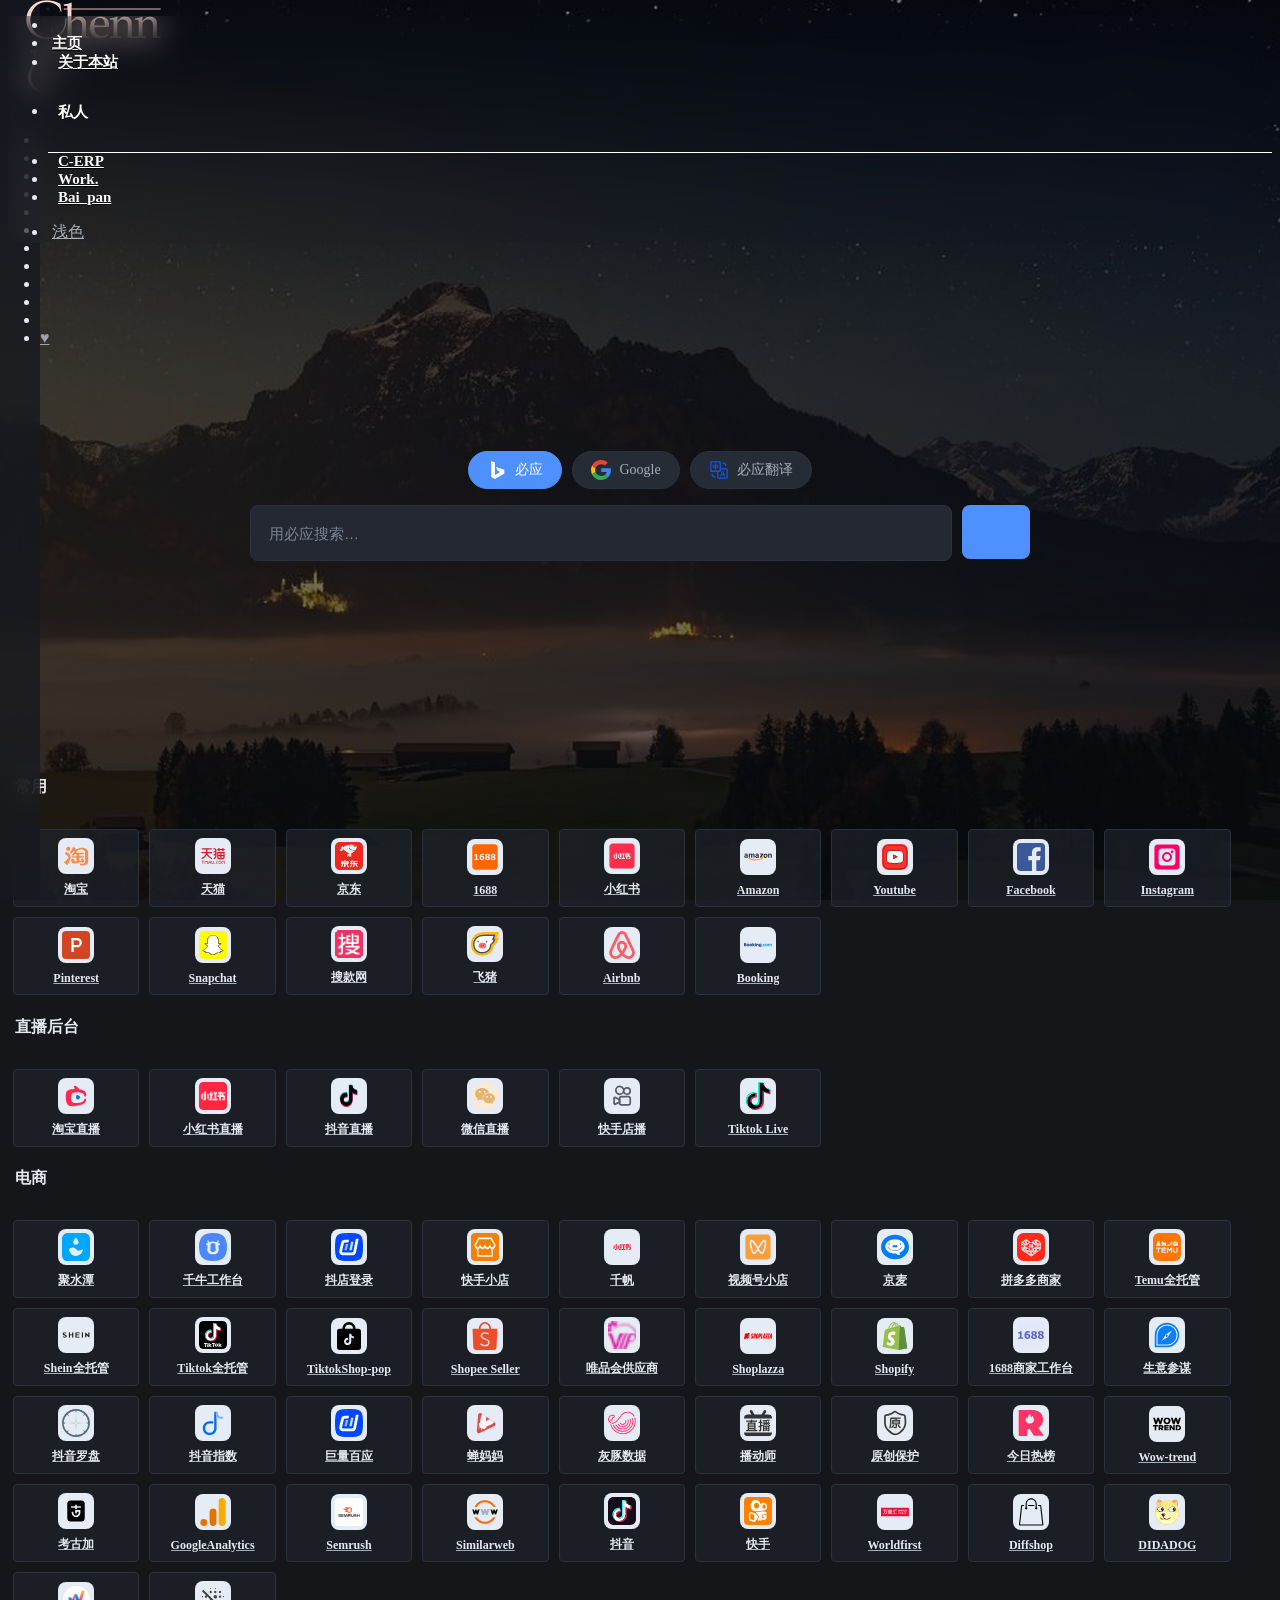
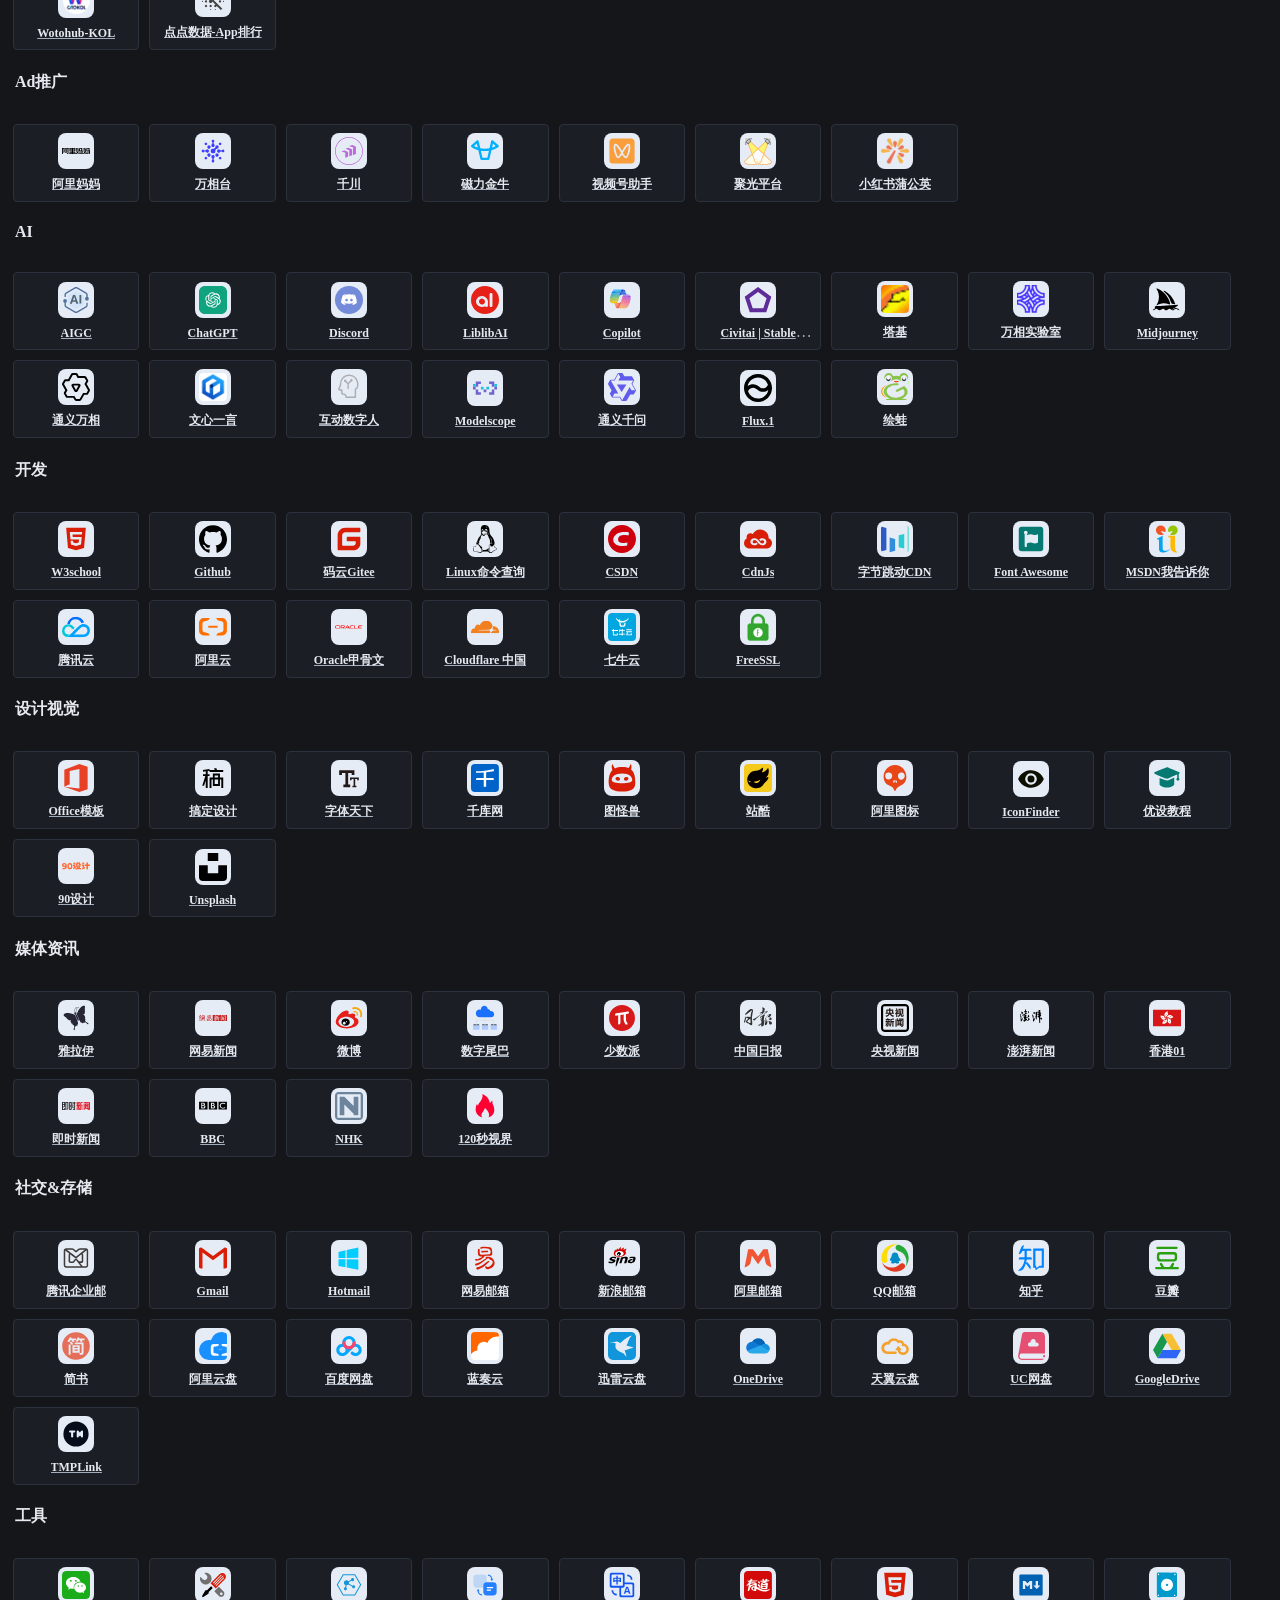
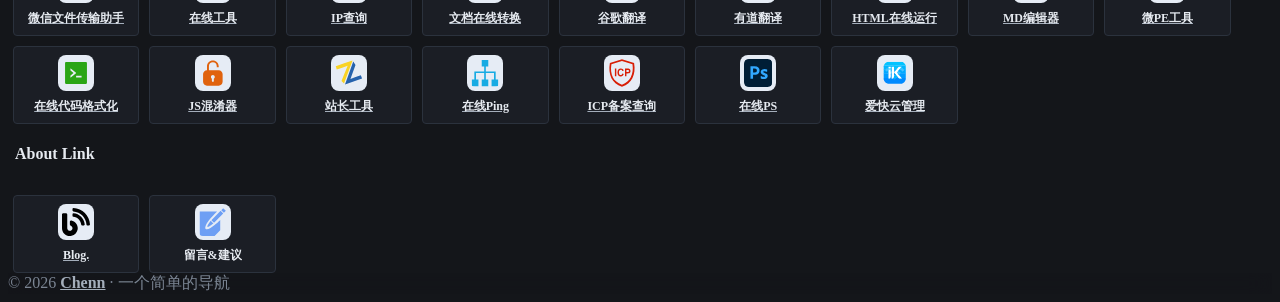
==== index.html @ 7de611f8 "定制为个人导航站：内容迁移 + 视觉改造 + 品牌与 SEO 基于 WebStackPage/WebStackPage.github.io（Xenon 模板）改造为自用静态导航站， 零构建，直接可上 " ====
<!DOCTYPE html>
<html lang="zh-CN">

<head>
    <meta charset="UTF-8">
    <!-- SEO：标题 / 关键词 / 描述逐字取自源站 chenn.com.cn 的 head（保持搜索收录连续性） -->
    <title>一个简单的导航 By CHENN.</title>
    <meta name="keywords" content="导航,电商导航,chenn,电商运营">
    <meta name="description" content="一个简单的导航页,主要自用,如果你也喜欢,也欢迎收藏.">
    <!-- 角标 + 侧栏 logo 均取自原站 chenn.com.cn 的 assets/img/logo.png（粉色字标 Chenn） -->
    <link rel="icon" href="./assets/images/favicon.ico" sizes="any">
    <link rel="icon" type="image/png" href="./assets/images/favicon.png" sizes="32x32">
    <link rel="apple-touch-icon" href="./assets/images/favicon-180.png">
    <script>
    // 统一进入中文导航页（不再做语言分支）
    document.location.href = "cn/index.html";
    </script>
    <meta http-equiv="refresh" content="0; url=cn/index.html">
</head>

<body>
    <p>正在进入 <a href="cn/index.html">导航页</a> …</p>
</body>

</html>
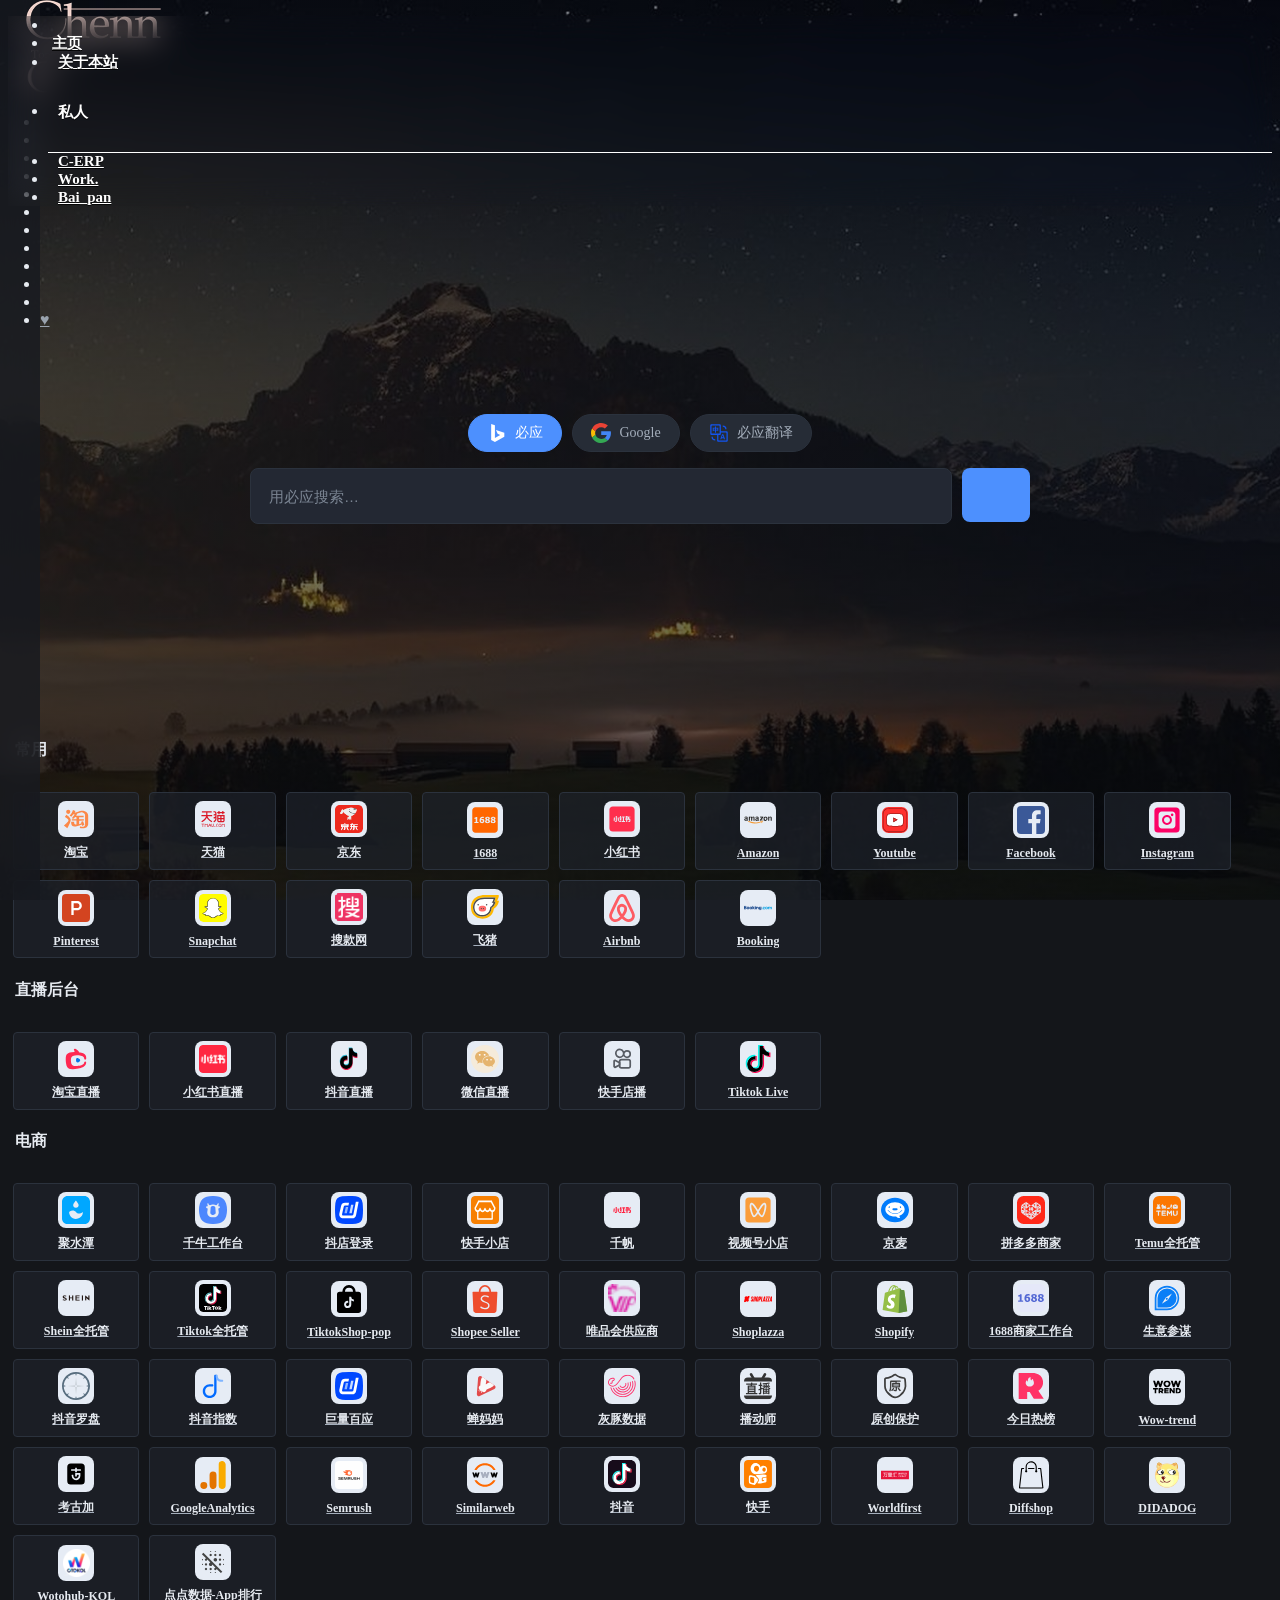
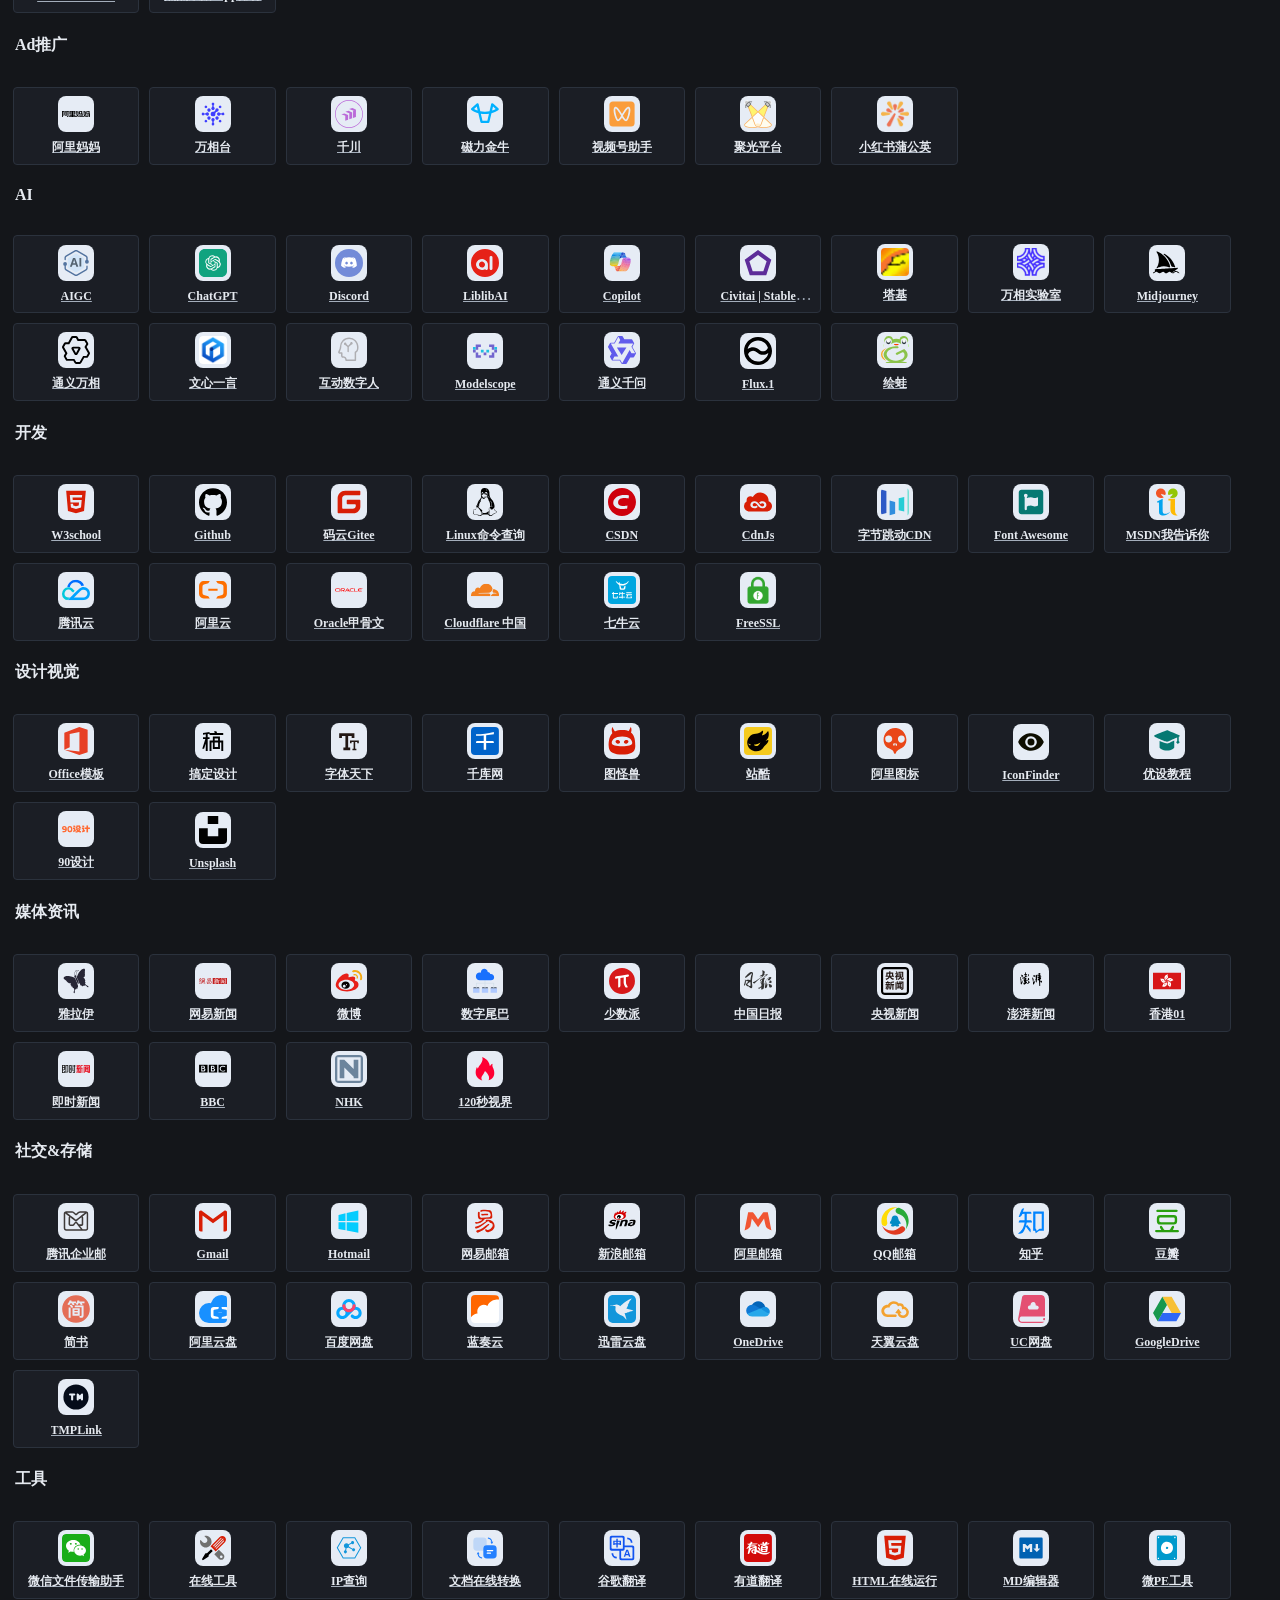
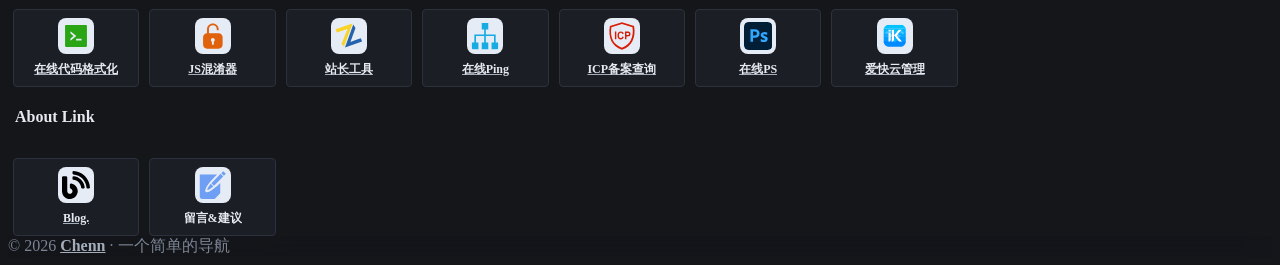
==== commit fae46c30: "站点迁到根目录 + 删除浅色模式（只留深色） 1) 页面从 cn/ 迁到站点根目录：根 index.html 现在是导航主页，    cn/index.html 降级为兼容跳转页；cn/about.h" ====
--- a/index.html
+++ b/index.html
@@ -1,25 +1,2683 @@
 <!DOCTYPE html>
-<html lang="zh-CN">
+<html lang="zh-CN" data-theme="dark">
 
 <head>
-    <meta charset="UTF-8">
+    <meta charset="utf-8">
+    <meta http-equiv="X-UA-Compatible" content="IE=edge">
+    <meta name="viewport" content="width=device-width, initial-scale=1.0" />
+    <meta name="author" content="tonny" />
     <!-- SEO：标题 / 关键词 / 描述逐字取自源站 chenn.com.cn 的 head（保持搜索收录连续性） -->
     <title>一个简单的导航 By CHENN.</title>
     <meta name="keywords" content="导航,电商导航,chenn,电商运营">
     <meta name="description" content="一个简单的导航页,主要自用,如果你也喜欢,也欢迎收藏.">
+    <!-- 移动端"添加到桌面"相关 meta，同样取自源站 -->
+    <meta name="apple-mobile-web-app-capable" content="yes">
+    <meta name="apple-touch-fullscreen" content="yes">
+    <meta name="apple-mobile-web-app-status-bar-style" content="black">
+    <meta name="full-screen" content="yes">
+    <meta name="browsermode" content="application">
+    <meta name="x5-fullscreen" content="true">
+    <meta name="x5-page-mode" content="app">
     <!-- 角标 + 侧栏 logo 均取自原站 chenn.com.cn 的 assets/img/logo.png（粉色字标 Chenn） -->
-    <link rel="icon" href="./assets/images/favicon.ico" sizes="any">
-    <link rel="icon" type="image/png" href="./assets/images/favicon.png" sizes="32x32">
-    <link rel="apple-touch-icon" href="./assets/images/favicon-180.png">
-    <script>
-    // 统一进入中文导航页（不再做语言分支）
-    document.location.href = "cn/index.html";
-    </script>
-    <meta http-equiv="refresh" content="0; url=cn/index.html">
+    <link rel="icon" href="assets/images/favicon.ico" sizes="any">
+    <link rel="icon" type="image/png" href="assets/images/favicon.png" sizes="32x32">
+    <link rel="apple-touch-icon" href="assets/images/favicon-180.png">
+    <!-- 本站只有深色一套配色，浅色模式已于 2026-09-22 删除。
+         主题不再由 JS 设置（原有那段落 localStorage 的初始化脚本已删除）；
+         <html> 上的 data-theme="dark" 只是标记，CSS 已不依赖它。 -->
+    <link rel="stylesheet" href="assets/css/fonts/linecons/css/linecons.css">
+    <link rel="stylesheet" href="assets/css/fonts/fontawesome/css/font-awesome.min.css">
+    <link rel="stylesheet" href="assets/css/bootstrap.css">
+    <link rel="stylesheet" href="assets/css/xenon-core.css">
+    <link rel="stylesheet" href="assets/css/xenon-components.css">
+    <link rel="stylesheet" href="assets/css/xenon-skins.css">
+    <link rel="stylesheet" href="assets/css/nav.css">
+    <link rel="stylesheet" href="assets/css/dark-mode.css">
+    <script src="assets/js/jquery-1.11.1.min.js"></script>
 </head>
 
-<body>
-    <p>正在进入 <a href="cn/index.html">导航页</a> …</p>
+<body class="page-body">
+    <div class="page-container">
+
+        <!-- ============ 左侧栏（默认折叠，点左上角按钮展开）============ -->
+        <div class="sidebar-menu collapsed toggle-others fixed">
+            <div class="sidebar-menu-inner">
+                <header class="logo-env">
+                    <div class="logo">
+                        <a href="index.html" class="logo-expanded">
+                            <img class="logo-img" src="assets/images/logo.png"
+                                 width="135" height="61" alt="Chenn · 一个简单的导航">
+                        </a>
+                        <a href="index.html" class="logo-collapsed">
+                            <img class="logo-mark-img" src="assets/images/logo-mark.png"
+                                 width="31" height="32" alt="Chenn">
+                        </a>
+                    </div>
+                    <div class="mobile-menu-toggle visible-xs">
+                        <a href="#" data-toggle="user-info-menu">
+                            <i class="linecons-cog"></i>
+                        </a>
+                        <a href="#" data-toggle="mobile-menu">
+                            <i class="fa-bars"></i>
+                        </a>
+                    </div>
+                </header>
+                <ul id="main-menu" class="main-menu">
+                    <li>
+                        <a href="#常用" class="smooth">
+                            <i class="linecons-star"></i>
+                            <span class="title">常用</span>
+                        </a>
+                    </li>
+                    <li>
+                        <a href="#直播后台" class="smooth">
+                            <i class="linecons-videocam"></i>
+                            <span class="title">直播后台</span>
+                        </a>
+                    </li>
+                    <li>
+                        <a href="#电商" class="smooth">
+                            <i class="linecons-shop"></i>
+                            <span class="title">电商</span>
+                        </a>
+                    </li>
+                    <li>
+                        <a href="#Ad推广" class="smooth">
+                            <i class="linecons-megaphone"></i>
+                            <span class="title">Ad推广</span>
+                        </a>
+                    </li>
+                    <li>
+                        <a href="#AI" class="smooth">
+                            <i class="linecons-lightbulb"></i>
+                            <span class="title">AI</span>
+                        </a>
+                    </li>
+                    <li>
+                        <a href="#开发" class="smooth">
+                            <i class="linecons-cog"></i>
+                            <span class="title">开发</span>
+                        </a>
+                    </li>
+                    <li>
+                        <a href="#设计视觉" class="smooth">
+                            <i class="linecons-pencil"></i>
+                            <span class="title">设计视觉</span>
+                        </a>
+                    </li>
+                    <li>
+                        <a href="#媒体资讯" class="smooth">
+                            <i class="linecons-tv"></i>
+                            <span class="title">媒体资讯</span>
+                        </a>
+                    </li>
+                    <li>
+                        <a href="#社交和存储" class="smooth">
+                            <i class="linecons-cloud"></i>
+                            <span class="title">社交&amp;存储</span>
+                        </a>
+                    </li>
+                    <li>
+                        <a href="#工具" class="smooth">
+                            <i class="linecons-params"></i>
+                            <span class="title">工具</span>
+                        </a>
+                    </li>
+                    <li>
+                        <a href="#AboutLink" class="smooth">
+                            <i class="linecons-paper-plane"></i>
+                            <span class="title">About Link</span>
+                        </a>
+                    </li>
+                    <li>
+                        <a href="about.html" title="关于本站">
+                            <i class="linecons-heart"></i>
+                            <span class="title">关于本站</span>
+                            <span class="label label-Primary pull-right hidden-collapsed">♥︎</span>
+                        </a>
+                    </li>
+                </ul>
+            </div>
+        </div>
+
+        <div class="main-content">
+            <nav class="navbar user-info-navbar" role="navigation">
+                <ul class="user-info-menu left-links list-inline list-unstyled">
+                    <li>
+                        <a href="#" data-toggle="sidebar" title="展开 / 收起侧栏">
+                            <i class="fa-bars"></i>
+                        </a>
+                    </li>
+                    <li class="nav-top-item">
+                        <a href="index.html">主页</a>
+                    </li>
+                    <li class="nav-top-item">
+                        <a href="about.html">关于本站</a>
+                    </li>
+                    <li class="nav-top-item">
+                        <span class="nav-plain">私人</span>
+                    </li>
+                    <li class="nav-top-item">
+                        <a href="https://erp.chenn.work/" target="_blank" rel="noopener">C-ERP</a>
+                    </li>
+                    <li class="nav-top-item">
+                        <a href="https://chenn.work" target="_blank" rel="noopener">Work.</a>
+                    </li>
+                    <li class="nav-top-item">
+                        <a href="https://pan.baidu.com/" target="_blank" rel="noopener">Bai_pan</a>
+                    </li>
+                </ul>
+                <!-- 右侧原本是深浅色切换按钮，2026-09-22 删除浅色模式时一并移除 -->
+            </nav>
+
+            <!-- ============ 搜索框（必应 / 谷歌）============ -->
+            <div class="nav-search" id="navSearch">
+                <div class="search-engines" role="tablist">
+                    <button type="button" class="engine active" data-engine="bing" data-action="https://cn.bing.com/search?q=" data-param="q" data-placeholder="用必应搜索…">
+                        <svg class="engine-icon" viewBox="0 0 1024 1024" width="18" height="18" aria-hidden="true"><use xlink:href="#ni-bing" href="#ni-bing"></use></svg>
+                        <span>必应</span>
+                    </button>
+                    <button type="button" class="engine" data-engine="google" data-action="https://www.google.com/search?q=" data-param="q" data-placeholder="用 Google 搜索…">
+                        <svg class="engine-icon" viewBox="0 0 1025 1024" width="18" height="18" aria-hidden="true"><use xlink:href="#ni-google" href="#ni-google"></use></svg>
+                        <span>Google</span>
+                    </button>
+                    <button type="button" class="engine" data-engine="bingtrans" data-action="https://cn.bing.com/translator?text=" data-param="text" data-placeholder="输入要翻译的内容…">
+                        <svg class="engine-icon" viewBox="0 0 1024 1024" width="18" height="18" aria-hidden="true"><use xlink:href="#ni-i142" href="#ni-i142"></use></svg>
+                        <span>必应翻译</span>
+                    </button>
+                </div>
+                <form class="search-form" id="navSearchForm" action="https://cn.bing.com/search?q=" method="get" target="_blank" autocomplete="off">
+                    <input type="text" id="navSearchInput" name="q" placeholder="用必应搜索…">
+                    <button type="submit" aria-label="搜索"><i class="fa-search"></i></button>
+                </form>
+            </div>
+
+            <!-- ============ 常用（15）============ -->
+            <h4 class="text-gray"><i class="linecons-tag" style="margin-right: 7px;" id="常用"></i>常用</h4>
+            <div class="row">
+                <div class="col-sm-3">
+                    <div class="xe-widget xe-conversations box2 label-info" onclick="window.open('https://www.taobao.com/', '_blank')">
+                        <div class="xe-comment-entry">
+                            <a class="xe-user-img">
+                                <svg class="brand-svg" viewBox="0 0 1024 1024" width="40" height="40" aria-hidden="true"><use xlink:href="#ni-i2" href="#ni-i2"></use></svg>
+                            </a>
+                            <div class="xe-comment">
+                                <a href="#" class="xe-user-name overflowClip_1">
+                                    <strong>淘宝</strong>
+                                </a>
+                            </div>
+                        </div>
+                    </div>
+                </div>
+                <div class="col-sm-3">
+                    <div class="xe-widget xe-conversations box2 label-info" onclick="window.open('https://www.tmall.com/', '_blank')">
+                        <div class="xe-comment-entry">
+                            <a class="xe-user-img">
+                                <svg class="brand-svg" viewBox="0 0 1024 1024" width="40" height="40" aria-hidden="true"><use xlink:href="#ni-i3" href="#ni-i3"></use></svg>
+                            </a>
+                            <div class="xe-comment">
+                                <a href="#" class="xe-user-name overflowClip_1">
+                                    <strong>天猫</strong>
+                                </a>
+                            </div>
+                        </div>
+                    </div>
+                </div>
+                <div class="col-sm-3">
+                    <div class="xe-widget xe-conversations box2 label-info" onclick="window.open('https://www.jd.com/', '_blank')">
+                        <div class="xe-comment-entry">
+                            <a class="xe-user-img">
+                                <svg class="brand-svg" viewBox="0 0 1024 1024" width="40" height="40" aria-hidden="true"><use xlink:href="#ni-i4" href="#ni-i4"></use></svg>
+                            </a>
+                            <div class="xe-comment">
+                                <a href="#" class="xe-user-name overflowClip_1">
+                                    <strong>京东</strong>
+                                </a>
+                            </div>
+                        </div>
+                    </div>
+                </div>
+                <div class="col-sm-3">
+                    <div class="xe-widget xe-conversations box2 label-info" onclick="window.open('https://1688.com/', '_blank')">
+                        <div class="xe-comment-entry">
+                            <a class="xe-user-img">
+                                <svg class="brand-svg" viewBox="0 0 1024 1024" width="40" height="40" aria-hidden="true"><use xlink:href="#ni-1688" href="#ni-1688"></use></svg>
+                            </a>
+                            <div class="xe-comment">
+                                <a href="#" class="xe-user-name overflowClip_1">
+                                    <strong>1688</strong>
+                                </a>
+                            </div>
+                        </div>
+                    </div>
+                </div>
+                <div class="col-sm-3">
+                    <div class="xe-widget xe-conversations box2 label-info" onclick="window.open('https://www.xiaohongshu.com/', '_blank')">
+                        <div class="xe-comment-entry">
+                            <a class="xe-user-img">
+                                <svg class="brand-svg" viewBox="0 0 1024 1024" width="40" height="40" aria-hidden="true"><use xlink:href="#ni-i6" href="#ni-i6"></use></svg>
+                            </a>
+                            <div class="xe-comment">
+                                <a href="#" class="xe-user-name overflowClip_1">
+                                    <strong>小红书</strong>
+                                </a>
+                            </div>
+                        </div>
+                    </div>
+                </div>
+                <div class="col-sm-3">
+                    <div class="xe-widget xe-conversations box2 label-info" onclick="window.open('https://www.amazon.com/', '_blank')">
+                        <div class="xe-comment-entry">
+                            <a class="xe-user-img">
+                                <svg class="brand-svg" viewBox="0 0 3815 1024" width="40" height="40" aria-hidden="true"><use xlink:href="#ni-amazon" href="#ni-amazon"></use></svg>
+                            </a>
+                            <div class="xe-comment">
+                                <a href="#" class="xe-user-name overflowClip_1">
+                                    <strong>Amazon</strong>
+                                </a>
+                            </div>
+                        </div>
+                    </div>
+                </div>
+                <div class="col-sm-3">
+                    <div class="xe-widget xe-conversations box2 label-info" onclick="window.open('https://www.youtube.com/', '_blank')">
+                        <div class="xe-comment-entry">
+                            <a class="xe-user-img">
+                                <svg class="brand-svg" viewBox="0 0 1024 1024" width="40" height="40" aria-hidden="true"><use xlink:href="#ni-youtube" href="#ni-youtube"></use></svg>
+                            </a>
+                            <div class="xe-comment">
+                                <a href="#" class="xe-user-name overflowClip_1">
+                                    <strong>Youtube</strong>
+                                </a>
+                            </div>
+                        </div>
+                    </div>
+                </div>
+                <div class="col-sm-3">
+                    <div class="xe-widget xe-conversations box2 label-info" onclick="window.open('https://www.facebook.com/', '_blank')">
+                        <div class="xe-comment-entry">
+                            <a class="xe-user-img">
+                                <svg class="brand-svg" viewBox="0 0 1024 1024" width="40" height="40" aria-hidden="true"><use xlink:href="#ni-facebook" href="#ni-facebook"></use></svg>
+                            </a>
+                            <div class="xe-comment">
+                                <a href="#" class="xe-user-name overflowClip_1">
+                                    <strong>Facebook</strong>
+                                </a>
+                            </div>
+                        </div>
+                    </div>
+                </div>
+                <div class="col-sm-3">
+                    <div class="xe-widget xe-conversations box2 label-info" onclick="window.open('https://www.instagram.com/', '_blank')">
+                        <div class="xe-comment-entry">
+                            <a class="xe-user-img">
+                                <svg class="brand-svg" viewBox="0 0 1024 1024" width="40" height="40" aria-hidden="true"><use xlink:href="#ni-instagram" href="#ni-instagram"></use></svg>
+                            </a>
+                            <div class="xe-comment">
+                                <a href="#" class="xe-user-name overflowClip_1">
+                                    <strong>Instagram</strong>
+                                </a>
+                            </div>
+                        </div>
+                    </div>
+                </div>
+                <div class="col-sm-3">
+                    <div class="xe-widget xe-conversations box2 label-info" onclick="window.open('https://www.pinterest.com/', '_blank')">
+                        <div class="xe-comment-entry">
+                            <a class="xe-user-img">
+                                <svg class="brand-svg" viewBox="0 0 1024 1024" width="40" height="40" aria-hidden="true"><use xlink:href="#ni-pinterest" href="#ni-pinterest"></use></svg>
+                            </a>
+                            <div class="xe-comment">
+                                <a href="#" class="xe-user-name overflowClip_1">
+                                    <strong>Pinterest</strong>
+                                </a>
+                            </div>
+                        </div>
+                    </div>
+                </div>
+                <div class="col-sm-3">
+                    <div class="xe-widget xe-conversations box2 label-info" onclick="window.open('https://www.snapchat.com/discover?web_client_id=25127a4f-efeb-43a9-9d1f-5df8130e53c0', '_blank')">
+                        <div class="xe-comment-entry">
+                            <a class="xe-user-img">
+                                <svg class="brand-svg" viewBox="0 0 1024 1024" width="40" height="40" aria-hidden="true"><use xlink:href="#ni-snapchat" href="#ni-snapchat"></use></svg>
+                            </a>
+                            <div class="xe-comment">
+                                <a href="#" class="xe-user-name overflowClip_1">
+                                    <strong>Snapchat</strong>
+                                </a>
+                            </div>
+                        </div>
+                    </div>
+                </div>
+                <div class="col-sm-3">
+                    <div class="xe-widget xe-conversations box2 label-info" onclick="window.open('https://www.vvic.com/gz', '_blank')">
+                        <div class="xe-comment-entry">
+                            <a class="xe-user-img">
+                                <img src="assets/images/logos/orig-img0.ico" class="brand-img" width="40" height="40" alt="搜款网">
+                            </a>
+                            <div class="xe-comment">
+                                <a href="#" class="xe-user-name overflowClip_1">
+                                    <strong>搜款网</strong>
+                                </a>
+                            </div>
+                        </div>
+                    </div>
+                </div>
+                <div class="col-sm-3">
+                    <div class="xe-widget xe-conversations box2 label-info" onclick="window.open('https://www.fliggy.com/', '_blank')">
+                        <div class="xe-comment-entry">
+                            <a class="xe-user-img">
+                                <svg class="brand-svg" viewBox="0 0 1204 1024" width="40" height="40" aria-hidden="true"><use xlink:href="#ni-i13" href="#ni-i13"></use></svg>
+                            </a>
+                            <div class="xe-comment">
+                                <a href="#" class="xe-user-name overflowClip_1">
+                                    <strong>飞猪</strong>
+                                </a>
+                            </div>
+                        </div>
+                    </div>
+                </div>
+                <div class="col-sm-3">
+                    <div class="xe-widget xe-conversations box2 label-info" onclick="window.open('https://www.airbnb.cn/', '_blank')">
+                        <div class="xe-comment-entry">
+                            <a class="xe-user-img">
+                                <svg class="brand-svg" viewBox="0 0 1024 1024" width="40" height="40" aria-hidden="true"><use xlink:href="#ni-airbnb" href="#ni-airbnb"></use></svg>
+                            </a>
+                            <div class="xe-comment">
+                                <a href="#" class="xe-user-name overflowClip_1">
+                                    <strong>Airbnb</strong>
+                                </a>
+                            </div>
+                        </div>
+                    </div>
+                </div>
+                <div class="col-sm-3">
+                    <div class="xe-widget xe-conversations box2 label-info" onclick="window.open('https://www.booking.com/', '_blank')">
+                        <div class="xe-comment-entry">
+                            <a class="xe-user-img">
+                                <svg class="brand-svg" viewBox="0 0 6143 1024" width="40" height="40" aria-hidden="true"><use xlink:href="#ni-booking" href="#ni-booking"></use></svg>
+                            </a>
+                            <div class="xe-comment">
+                                <a href="#" class="xe-user-name overflowClip_1">
+                                    <strong>Booking</strong>
+                                </a>
+                            </div>
+                        </div>
+                    </div>
+                </div>
+            </div>
+
+            <!-- ============ 直播后台（6）============ -->
+            <h4 class="text-gray"><i class="linecons-tag" style="margin-right: 7px;" id="直播后台"></i>直播后台</h4>
+            <div class="row">
+                <div class="col-sm-3">
+                    <div class="xe-widget xe-conversations box2 label-info" onclick="window.open('https://taolive.taobao.com/', '_blank')">
+                        <div class="xe-comment-entry">
+                            <a class="xe-user-img">
+                                <svg class="brand-svg" viewBox="0 0 1024 1024" width="40" height="40" aria-hidden="true"><use xlink:href="#ni-i17" href="#ni-i17"></use></svg>
+                            </a>
+                            <div class="xe-comment">
+                                <a href="#" class="xe-user-name overflowClip_1">
+                                    <strong>淘宝直播</strong>
+                                </a>
+                            </div>
+                        </div>
+                    </div>
+                </div>
+                <div class="col-sm-3">
+                    <div class="xe-widget xe-conversations box2 label-info" onclick="window.open('https://redlive.xiaohongshu.com/live_login', '_blank')">
+                        <div class="xe-comment-entry">
+                            <a class="xe-user-img">
+                                <img src="assets/images/logos/orig-img1.ico" class="brand-img" width="40" height="40" alt="小红书直播">
+                            </a>
+                            <div class="xe-comment">
+                                <a href="#" class="xe-user-name overflowClip_1">
+                                    <strong>小红书直播</strong>
+                                </a>
+                            </div>
+                        </div>
+                    </div>
+                </div>
+                <div class="col-sm-3">
+                    <div class="xe-widget xe-conversations box2 label-info" onclick="window.open('https://buyin.jinritemai.com/mpa/account/login?log_out=1&type=24', '_blank')">
+                        <div class="xe-comment-entry">
+                            <a class="xe-user-img">
+                                <svg class="brand-svg" viewBox="0 0 1024 1024" width="40" height="40" aria-hidden="true"><use xlink:href="#ni-i18" href="#ni-i18"></use></svg>
+                            </a>
+                            <div class="xe-comment">
+                                <a href="#" class="xe-user-name overflowClip_1">
+                                    <strong>抖音直播</strong>
+                                </a>
+                            </div>
+                        </div>
+                    </div>
+                </div>
+                <div class="col-sm-3">
+                    <div class="xe-widget xe-conversations box2 label-info" onclick="window.open('https://channels.weixin.qq.com/login.html', '_blank')">
+                        <div class="xe-comment-entry">
+                            <a class="xe-user-img">
+                                <svg class="brand-svg" viewBox="0 0 1024 1024" width="40" height="40" aria-hidden="true"><use xlink:href="#ni-i19" href="#ni-i19"></use></svg>
+                            </a>
+                            <div class="xe-comment">
+                                <a href="#" class="xe-user-name overflowClip_1">
+                                    <strong>微信直播</strong>
+                                </a>
+                            </div>
+                        </div>
+                    </div>
+                </div>
+                <div class="col-sm-3">
+                    <div class="xe-widget xe-conversations box2 label-info" onclick="window.open('https://zs.kwaixiaodian.com/page/helper', '_blank')">
+                        <div class="xe-comment-entry">
+                            <a class="xe-user-img">
+                                <svg class="brand-svg" viewBox="0 0 1024 1024" width="40" height="40" aria-hidden="true"><use xlink:href="#ni-i20" href="#ni-i20"></use></svg>
+                            </a>
+                            <div class="xe-comment">
+                                <a href="#" class="xe-user-name overflowClip_1">
+                                    <strong>快手店播</strong>
+                                </a>
+                            </div>
+                        </div>
+                    </div>
+                </div>
+                <div class="col-sm-3">
+                    <div class="xe-widget xe-conversations box2 label-info" onclick="window.open('https://livecenter.tiktok.com/', '_blank')">
+                        <div class="xe-comment-entry">
+                            <a class="xe-user-img">
+                                <svg class="brand-svg" viewBox="0 0 1024 1024" width="40" height="40" aria-hidden="true"><use xlink:href="#ni-tiktok-live" href="#ni-tiktok-live"></use></svg>
+                            </a>
+                            <div class="xe-comment">
+                                <a href="#" class="xe-user-name overflowClip_1">
+                                    <strong>Tiktok Live</strong>
+                                </a>
+                            </div>
+                        </div>
+                    </div>
+                </div>
+            </div>
+
+            <!-- ============ 电商（38）============ -->
+            <h4 class="text-gray"><i class="linecons-tag" style="margin-right: 7px;" id="电商"></i>电商</h4>
+            <div class="row">
+                <div class="col-sm-3">
+                    <div class="xe-widget xe-conversations box2 label-info" onclick="window.open('https://www.erp321.com/epaas', '_blank')">
+                        <div class="xe-comment-entry">
+                            <a class="xe-user-img">
+                                <svg class="brand-svg" viewBox="0 0 1024 1024" width="40" height="40" aria-hidden="true"><use xlink:href="#ni-i23" href="#ni-i23"></use></svg>
+                            </a>
+                            <div class="xe-comment">
+                                <a href="#" class="xe-user-name overflowClip_1">
+                                    <strong>聚水潭</strong>
+                                </a>
+                            </div>
+                        </div>
+                    </div>
+                </div>
+                <div class="col-sm-3">
+                    <div class="xe-widget xe-conversations box2 label-info" onclick="window.open('https://loginmyseller.taobao.com/?from=taobaoindex&f=top&style=&sub=true&redirect_url=https%3A%2F%2Fmyseller.taobao.com%2Fhome.htm%2FQnworkbenchHome%2F%3Fspm%3Da21bo.jianhua.1997525073.1.5af92a89iMw6JB/', '_blank')">
+                        <div class="xe-comment-entry">
+                            <a class="xe-user-img">
+                                <svg class="brand-svg" viewBox="0 0 1024 1024" width="40" height="40" aria-hidden="true"><use xlink:href="#ni-i24" href="#ni-i24"></use></svg>
+                            </a>
+                            <div class="xe-comment">
+                                <a href="#" class="xe-user-name overflowClip_1">
+                                    <strong>千牛工作台</strong>
+                                </a>
+                            </div>
+                        </div>
+                    </div>
+                </div>
+                <div class="col-sm-3">
+                    <div class="xe-widget xe-conversations box2 label-info" onclick="window.open('https://fxg.jinritemai.com/login/common', '_blank')">
+                        <div class="xe-comment-entry">
+                            <a class="xe-user-img">
+                                <svg class="brand-svg" viewBox="0 0 1024 1024" width="40" height="40" aria-hidden="true"><use xlink:href="#ni-i25" href="#ni-i25"></use></svg>
+                            </a>
+                            <div class="xe-comment">
+                                <a href="#" class="xe-user-name overflowClip_1">
+                                    <strong>抖店登录</strong>
+                                </a>
+                            </div>
+                        </div>
+                    </div>
+                </div>
+                <div class="col-sm-3">
+                    <div class="xe-widget xe-conversations box2 label-info" onclick="window.open('https://s.kwaixiaodian.com/zone/home/', '_blank')">
+                        <div class="xe-comment-entry">
+                            <a class="xe-user-img">
+                                <svg class="brand-svg" viewBox="0 0 1024 1024" width="40" height="40" aria-hidden="true"><use xlink:href="#ni-i26" href="#ni-i26"></use></svg>
+                            </a>
+                            <div class="xe-comment">
+                                <a href="#" class="xe-user-name overflowClip_1">
+                                    <strong>快手小店</strong>
+                                </a>
+                            </div>
+                        </div>
+                    </div>
+                </div>
+                <div class="col-sm-3">
+                    <div class="xe-widget xe-conversations box2 label-info" onclick="window.open('https://ark.xiaohongshu.com/app-system/home', '_blank')">
+                        <div class="xe-comment-entry">
+                            <a class="xe-user-img">
+                                <svg class="brand-svg" viewBox="0 0 2340 1024" width="40" height="40" aria-hidden="true"><use xlink:href="#ni-i27" href="#ni-i27"></use></svg>
+                            </a>
+                            <div class="xe-comment">
+                                <a href="#" class="xe-user-name overflowClip_1">
+                                    <strong>千帆</strong>
+                                </a>
+                            </div>
+                        </div>
+                    </div>
+                </div>
+                <div class="col-sm-3">
+                    <div class="xe-widget xe-conversations box2 label-info" onclick="window.open('https://channels.weixin.qq.com/shop/', '_blank')">
+                        <div class="xe-comment-entry">
+                            <a class="xe-user-img">
+                                <svg class="brand-svg" viewBox="0 0 1024 1024" width="40" height="40" aria-hidden="true"><use xlink:href="#ni-i28" href="#ni-i28"></use></svg>
+                            </a>
+                            <div class="xe-comment">
+                                <a href="#" class="xe-user-name overflowClip_1">
+                                    <strong>视频号小店</strong>
+                                </a>
+                            </div>
+                        </div>
+                    </div>
+                </div>
+                <div class="col-sm-3">
+                    <div class="xe-widget xe-conversations box2 label-info" onclick="window.open('https://passport.shop.jd.com/login/index.action?ReturnUrl=https%3A%2F%2Fshop.jd.com%2F', '_blank')">
+                        <div class="xe-comment-entry">
+                            <a class="xe-user-img">
+                                <svg class="brand-svg" viewBox="0 0 1024 1024" width="40" height="40" aria-hidden="true"><use xlink:href="#ni-i29" href="#ni-i29"></use></svg>
+                            </a>
+                            <div class="xe-comment">
+                                <a href="#" class="xe-user-name overflowClip_1">
+                                    <strong>京麦</strong>
+                                </a>
+                            </div>
+                        </div>
+                    </div>
+                </div>
+                <div class="col-sm-3">
+                    <div class="xe-widget xe-conversations box2 label-info" onclick="window.open('https://mms.pinduoduo.com/login/?redirectUrl=https%3A%2F%2Fmms.pinduoduo.com%2F', '_blank')">
+                        <div class="xe-comment-entry">
+                            <a class="xe-user-img">
+                                <svg class="brand-svg" viewBox="0 0 1024 1024" width="40" height="40" aria-hidden="true"><use xlink:href="#ni-i30" href="#ni-i30"></use></svg>
+                            </a>
+                            <div class="xe-comment">
+                                <a href="#" class="xe-user-name overflowClip_1">
+                                    <strong>拼多多商家</strong>
+                                </a>
+                            </div>
+                        </div>
+                    </div>
+                </div>
+                <div class="col-sm-3">
+                    <div class="xe-widget xe-conversations box2 label-info" onclick="window.open('https://agentseller.temu.com/', '_blank')">
+                        <div class="xe-comment-entry">
+                            <a class="xe-user-img">
+                                <svg class="brand-svg" viewBox="0 0 1024 1024" width="40" height="40" aria-hidden="true"><use xlink:href="#ni-temu" href="#ni-temu"></use></svg>
+                            </a>
+                            <div class="xe-comment">
+                                <a href="#" class="xe-user-name overflowClip_1">
+                                    <strong>Temu全托管</strong>
+                                </a>
+                            </div>
+                        </div>
+                    </div>
+                </div>
+                <div class="col-sm-3">
+                    <div class="xe-widget xe-conversations box2 label-info" onclick="window.open('https://sso.geiwohuo.com/', '_blank')">
+                        <div class="xe-comment-entry">
+                            <a class="xe-user-img">
+                                <svg class="brand-svg" viewBox="0 0 5120 1024" width="40" height="40" aria-hidden="true"><use xlink:href="#ni-shein" href="#ni-shein"></use></svg>
+                            </a>
+                            <div class="xe-comment">
+                                <a href="#" class="xe-user-name overflowClip_1">
+                                    <strong>Shein全托管</strong>
+                                </a>
+                            </div>
+                        </div>
+                    </div>
+                </div>
+                <div class="col-sm-3">
+                    <div class="xe-widget xe-conversations box2 label-info" onclick="window.open('https://mmo.fanczs.com/scs/home', '_blank')">
+                        <div class="xe-comment-entry">
+                            <a class="xe-user-img">
+                                <svg class="brand-svg" viewBox="0 0 1024 1024" width="40" height="40" aria-hidden="true"><use xlink:href="#ni-tiktok" href="#ni-tiktok"></use></svg>
+                            </a>
+                            <div class="xe-comment">
+                                <a href="#" class="xe-user-name overflowClip_1">
+                                    <strong>Tiktok全托管</strong>
+                                </a>
+                            </div>
+                        </div>
+                    </div>
+                </div>
+                <div class="col-sm-3">
+                    <div class="xe-widget xe-conversations box2 label-info" onclick="window.open('https://seller.tiktokglobalshop.com/settle', '_blank')">
+                        <div class="xe-comment-entry">
+                            <a class="xe-user-img">
+                                <svg class="brand-svg" viewBox="0 0 1024 1024" width="40" height="40" aria-hidden="true"><use xlink:href="#ni-tiktokshop-pop" href="#ni-tiktokshop-pop"></use></svg>
+                            </a>
+                            <div class="xe-comment">
+                                <a href="#" class="xe-user-name overflowClip_1">
+                                    <strong>TiktokShop-pop</strong>
+                                </a>
+                            </div>
+                        </div>
+                    </div>
+                </div>
+                <div class="col-sm-3">
+                    <div class="xe-widget xe-conversations box2 label-info" onclick="window.open('https://seller.shopee.cn/', '_blank')">
+                        <div class="xe-comment-entry">
+                            <a class="xe-user-img">
+                                <svg class="brand-svg" viewBox="0 0 1024 1024" width="40" height="40" aria-hidden="true"><use xlink:href="#ni-shopee-seller" href="#ni-shopee-seller"></use></svg>
+                            </a>
+                            <div class="xe-comment">
+                                <a href="#" class="xe-user-name overflowClip_1">
+                                    <strong>Shopee Seller</strong>
+                                </a>
+                            </div>
+                        </div>
+                    </div>
+                </div>
+                <div class="col-sm-3">
+                    <div class="xe-widget xe-conversations box2 label-info" onclick="window.open('https://vis.vip.com/', '_blank')">
+                        <div class="xe-comment-entry">
+                            <a class="xe-user-img">
+                                <img src="assets/images/logos/orig-img2.ico" class="brand-img" width="40" height="40" alt="唯品会供应商">
+                            </a>
+                            <div class="xe-comment">
+                                <a href="#" class="xe-user-name overflowClip_1">
+                                    <strong>唯品会供应商</strong>
+                                </a>
+                            </div>
+                        </div>
+                    </div>
+                </div>
+                <div class="col-sm-3">
+                    <div class="xe-widget xe-conversations box2 label-info" onclick="window.open('https://sso.shoplazza.com/', '_blank')">
+                        <div class="xe-comment-entry">
+                            <a class="xe-user-img">
+                                <svg class="brand-svg" viewBox="0 0 4282 1024" width="40" height="40" aria-hidden="true"><use xlink:href="#ni-shoplazza" href="#ni-shoplazza"></use></svg>
+                            </a>
+                            <div class="xe-comment">
+                                <a href="#" class="xe-user-name overflowClip_1">
+                                    <strong>Shoplazza</strong>
+                                </a>
+                            </div>
+                        </div>
+                    </div>
+                </div>
+                <div class="col-sm-3">
+                    <div class="xe-widget xe-conversations box2 label-info" onclick="window.open('https://www.shopify.com/', '_blank')">
+                        <div class="xe-comment-entry">
+                            <a class="xe-user-img">
+                                <svg class="brand-svg" viewBox="0 0 1024 1024" width="40" height="40" aria-hidden="true"><use xlink:href="#ni-shopify" href="#ni-shopify"></use></svg>
+                            </a>
+                            <div class="xe-comment">
+                                <a href="#" class="xe-user-name overflowClip_1">
+                                    <strong>Shopify</strong>
+                                </a>
+                            </div>
+                        </div>
+                    </div>
+                </div>
+                <div class="col-sm-3">
+                    <div class="xe-widget xe-conversations box2 label-info" onclick="window.open('https://work.1688.com/', '_blank')">
+                        <div class="xe-comment-entry">
+                            <a class="xe-user-img">
+                                <svg class="brand-svg" viewBox="0 0 1024 1024" width="40" height="40" aria-hidden="true"><use xlink:href="#ni-1688x" href="#ni-1688x"></use></svg>
+                            </a>
+                            <div class="xe-comment">
+                                <a href="#" class="xe-user-name overflowClip_1">
+                                    <strong>1688商家工作台</strong>
+                                </a>
+                            </div>
+                        </div>
+                    </div>
+                </div>
+                <div class="col-sm-3">
+                    <div class="xe-widget xe-conversations box2 label-info" onclick="window.open('https://sycm.taobao.com/', '_blank')">
+                        <div class="xe-comment-entry">
+                            <a class="xe-user-img">
+                                <svg class="brand-svg" viewBox="0 0 1024 1024" width="40" height="40" aria-hidden="true"><use xlink:href="#ni-i39" href="#ni-i39"></use></svg>
+                            </a>
+                            <div class="xe-comment">
+                                <a href="#" class="xe-user-name overflowClip_1">
+                                    <strong>生意参谋</strong>
+                                </a>
+                            </div>
+                        </div>
+                    </div>
+                </div>
+                <div class="col-sm-3">
+                    <div class="xe-widget xe-conversations box2 label-info" onclick="window.open('https://compass.jinritemai.com/', '_blank')">
+                        <div class="xe-comment-entry">
+                            <a class="xe-user-img">
+                                <svg class="brand-svg" viewBox="0 0 1024 1024" width="40" height="40" aria-hidden="true"><use xlink:href="#ni-i40" href="#ni-i40"></use></svg>
+                            </a>
+                            <div class="xe-comment">
+                                <a href="#" class="xe-user-name overflowClip_1">
+                                    <strong>抖音罗盘</strong>
+                                </a>
+                            </div>
+                        </div>
+                    </div>
+                </div>
+                <div class="col-sm-3">
+                    <div class="xe-widget xe-conversations box2 label-info" onclick="window.open('https://trendinsight.oceanengine.com/arithmetic-index/analysis?keyword=%E8%BF%9E%E8%A1%A3%E8%A3%99,%E8%BF%9E%E8%A1%A3%E8%A3%99%E5%A4%8F&tab=crowd&appName=aweme', '_blank')">
+                        <div class="xe-comment-entry">
+                            <a class="xe-user-img">
+                                <svg class="brand-svg" viewBox="0 0 1024 1024" width="40" height="40" aria-hidden="true"><use xlink:href="#ni-i41" href="#ni-i41"></use></svg>
+                            </a>
+                            <div class="xe-comment">
+                                <a href="#" class="xe-user-name overflowClip_1">
+                                    <strong>抖音指数</strong>
+                                </a>
+                            </div>
+                        </div>
+                    </div>
+                </div>
+                <div class="col-sm-3">
+                    <div class="xe-widget xe-conversations box2 label-info" onclick="window.open('https://buyin.jinritemai.com/', '_blank')">
+                        <div class="xe-comment-entry">
+                            <a class="xe-user-img">
+                                <svg class="brand-svg" viewBox="0 0 1024 1024" width="40" height="40" aria-hidden="true"><use xlink:href="#ni-i25" href="#ni-i25"></use></svg>
+                            </a>
+                            <div class="xe-comment">
+                                <a href="#" class="xe-user-name overflowClip_1">
+                                    <strong>巨量百应</strong>
+                                </a>
+                            </div>
+                        </div>
+                    </div>
+                </div>
+                <div class="col-sm-3">
+                    <div class="xe-widget xe-conversations box2 label-info" onclick="window.open('https://www.chanmama.com/', '_blank')">
+                        <div class="xe-comment-entry">
+                            <a class="xe-user-img">
+                                <svg class="brand-svg" viewBox="0 0 1024 1024" width="40" height="40" aria-hidden="true"><use xlink:href="#ni-i42" href="#ni-i42"></use></svg>
+                            </a>
+                            <div class="xe-comment">
+                                <a href="#" class="xe-user-name overflowClip_1">
+                                    <strong>蝉妈妈</strong>
+                                </a>
+                            </div>
+                        </div>
+                    </div>
+                </div>
+                <div class="col-sm-3">
+                    <div class="xe-widget xe-conversations box2 label-info" onclick="window.open('https://dy.huitun.com/app/index.html#/app/deck/flux_realtime', '_blank')">
+                        <div class="xe-comment-entry">
+                            <a class="xe-user-img">
+                                <svg class="brand-svg" viewBox="0 0 1279 1024" width="40" height="40" aria-hidden="true"><use xlink:href="#ni-i43" href="#ni-i43"></use></svg>
+                            </a>
+                            <div class="xe-comment">
+                                <a href="#" class="xe-user-name overflowClip_1">
+                                    <strong>灰豚数据</strong>
+                                </a>
+                            </div>
+                        </div>
+                    </div>
+                </div>
+                <div class="col-sm-3">
+                    <div class="xe-widget xe-conversations box2 label-info" onclick="window.open('https://www.bodongshi.com/', '_blank')">
+                        <div class="xe-comment-entry">
+                            <a class="xe-user-img">
+                                <svg class="brand-svg" viewBox="0 0 1072 1024" width="40" height="40" aria-hidden="true"><use xlink:href="#ni-i44" href="#ni-i44"></use></svg>
+                            </a>
+                            <div class="xe-comment">
+                                <a href="#" class="xe-user-name overflowClip_1">
+                                    <strong>播动师</strong>
+                                </a>
+                            </div>
+                        </div>
+                    </div>
+                </div>
+                <div class="col-sm-3">
+                    <div class="xe-widget xe-conversations box2 label-info" onclick="window.open('https://yc.alibaba.com/', '_blank')">
+                        <div class="xe-comment-entry">
+                            <a class="xe-user-img">
+                                <svg class="brand-svg" viewBox="0 0 1024 1024" width="40" height="40" aria-hidden="true"><use xlink:href="#ni-i45" href="#ni-i45"></use></svg>
+                            </a>
+                            <div class="xe-comment">
+                                <a href="#" class="xe-user-name overflowClip_1">
+                                    <strong>原创保护</strong>
+                                </a>
+                            </div>
+                        </div>
+                    </div>
+                </div>
+                <div class="col-sm-3">
+                    <div class="xe-widget xe-conversations box2 label-info" onclick="window.open('https://tophub.today/', '_blank')">
+                        <div class="xe-comment-entry">
+                            <a class="xe-user-img">
+                                <svg class="brand-svg" viewBox="0 0 1024 1024" width="40" height="40" aria-hidden="true"><use xlink:href="#ni-i46" href="#ni-i46"></use></svg>
+                            </a>
+                            <div class="xe-comment">
+                                <a href="#" class="xe-user-name overflowClip_1">
+                                    <strong>今日热榜</strong>
+                                </a>
+                            </div>
+                        </div>
+                    </div>
+                </div>
+                <div class="col-sm-3">
+                    <div class="xe-widget xe-conversations box2 label-info" onclick="window.open('http://www.wow-trend.com/', '_blank')">
+                        <div class="xe-comment-entry">
+                            <a class="xe-user-img">
+                                <svg class="brand-svg" viewBox="0 0 2167 1024" width="40" height="40" aria-hidden="true"><use xlink:href="#ni-wow-trend" href="#ni-wow-trend"></use></svg>
+                            </a>
+                            <div class="xe-comment">
+                                <a href="#" class="xe-user-name overflowClip_1">
+                                    <strong>Wow-trend</strong>
+                                </a>
+                            </div>
+                        </div>
+                    </div>
+                </div>
+                <div class="col-sm-3">
+                    <div class="xe-widget xe-conversations box2 label-info" onclick="window.open('https://www.kaogujia.com/loginPage', '_blank')">
+                        <div class="xe-comment-entry">
+                            <a class="xe-user-img">
+                                <svg class="brand-svg" viewBox="0 0 1024 1024" width="40" height="40" aria-hidden="true"><use xlink:href="#ni-i48" href="#ni-i48"></use></svg>
+                            </a>
+                            <div class="xe-comment">
+                                <a href="#" class="xe-user-name overflowClip_1">
+                                    <strong>考古加</strong>
+                                </a>
+                            </div>
+                        </div>
+                    </div>
+                </div>
+                <div class="col-sm-3">
+                    <div class="xe-widget xe-conversations box2 label-info" onclick="window.open('https://analytics.google.com/analytics/web/?authuser=0', '_blank')">
+                        <div class="xe-comment-entry">
+                            <a class="xe-user-img">
+                                <svg class="brand-svg" viewBox="0 0 1024 1024" width="40" height="40" aria-hidden="true"><use xlink:href="#ni-googleanalytics" href="#ni-googleanalytics"></use></svg>
+                            </a>
+                            <div class="xe-comment">
+                                <a href="#" class="xe-user-name overflowClip_1">
+                                    <strong>GoogleAnalytics</strong>
+                                </a>
+                            </div>
+                        </div>
+                    </div>
+                </div>
+                <div class="col-sm-3">
+                    <div class="xe-widget xe-conversations box2 label-info" onclick="window.open('https://zh.semrush.com/', '_blank')">
+                        <div class="xe-comment-entry">
+                            <a class="xe-user-img">
+                                <svg class="brand-svg" viewBox="0 0 1024 1024" width="40" height="40" aria-hidden="true"><use xlink:href="#ni-semrush" href="#ni-semrush"></use></svg>
+                            </a>
+                            <div class="xe-comment">
+                                <a href="#" class="xe-user-name overflowClip_1">
+                                    <strong>Semrush</strong>
+                                </a>
+                            </div>
+                        </div>
+                    </div>
+                </div>
+                <div class="col-sm-3">
+                    <div class="xe-widget xe-conversations box2 label-info" onclick="window.open('https://www.similarweb.com/', '_blank')">
+                        <div class="xe-comment-entry">
+                            <a class="xe-user-img">
+                                <svg class="brand-svg" viewBox="0 0 1024 1024" width="40" height="40" aria-hidden="true"><use xlink:href="#ni-similarweb" href="#ni-similarweb"></use></svg>
+                            </a>
+                            <div class="xe-comment">
+                                <a href="#" class="xe-user-name overflowClip_1">
+                                    <strong>Similarweb</strong>
+                                </a>
+                            </div>
+                        </div>
+                    </div>
+                </div>
+                <div class="col-sm-3">
+                    <div class="xe-widget xe-conversations box2 label-info" onclick="window.open('https://www.douyin.com/', '_blank')">
+                        <div class="xe-comment-entry">
+                            <a class="xe-user-img">
+                                <svg class="brand-svg" viewBox="0 0 1025 1024" width="40" height="40" aria-hidden="true"><use xlink:href="#ni-i52" href="#ni-i52"></use></svg>
+                            </a>
+                            <div class="xe-comment">
+                                <a href="#" class="xe-user-name overflowClip_1">
+                                    <strong>抖音</strong>
+                                </a>
+                            </div>
+                        </div>
+                    </div>
+                </div>
+                <div class="col-sm-3">
+                    <div class="xe-widget xe-conversations box2 label-info" onclick="window.open('https://www.kuaishou.com/', '_blank')">
+                        <div class="xe-comment-entry">
+                            <a class="xe-user-img">
+                                <svg class="brand-svg" viewBox="0 0 1025 1024" width="40" height="40" aria-hidden="true"><use xlink:href="#ni-i53" href="#ni-i53"></use></svg>
+                            </a>
+                            <div class="xe-comment">
+                                <a href="#" class="xe-user-name overflowClip_1">
+                                    <strong>快手</strong>
+                                </a>
+                            </div>
+                        </div>
+                    </div>
+                </div>
+                <div class="col-sm-3">
+                    <div class="xe-widget xe-conversations box2 label-info" onclick="window.open('https://portal.worldfirst.com.cn/login?chInfo=website_b2c&loginType=MOBILE&region=CN&utm_term=web-header&wf_device_id=device_2c66ed1c-659a-4490-916d-80825b7e5852', '_blank')">
+                        <div class="xe-comment-entry">
+                            <a class="xe-user-img">
+                                <svg class="brand-svg" viewBox="0 0 3258 1024" width="40" height="40" aria-hidden="true"><use xlink:href="#ni-worldfirst" href="#ni-worldfirst"></use></svg>
+                            </a>
+                            <div class="xe-comment">
+                                <a href="#" class="xe-user-name overflowClip_1">
+                                    <strong>Worldfirst</strong>
+                                </a>
+                            </div>
+                        </div>
+                    </div>
+                </div>
+                <div class="col-sm-3">
+                    <div class="xe-widget xe-conversations box2 label-info" onclick="window.open('https://www.diffshop.cn/work/product', '_blank')">
+                        <div class="xe-comment-entry">
+                            <a class="xe-user-img">
+                                <svg class="brand-svg" viewBox="0 0 1024 1024" width="40" height="40" aria-hidden="true"><use xlink:href="#ni-diffshop" href="#ni-diffshop"></use></svg>
+                            </a>
+                            <div class="xe-comment">
+                                <a href="#" class="xe-user-name overflowClip_1">
+                                    <strong>Diffshop</strong>
+                                </a>
+                            </div>
+                        </div>
+                    </div>
+                </div>
+                <div class="col-sm-3">
+                    <div class="xe-widget xe-conversations box2 label-info" onclick="window.open('https://didadog.com/', '_blank')">
+                        <div class="xe-comment-entry">
+                            <a class="xe-user-img">
+                                <svg class="brand-svg" viewBox="0 0 1024 1024" width="40" height="40" aria-hidden="true"><use xlink:href="#ni-didadog" href="#ni-didadog"></use></svg>
+                            </a>
+                            <div class="xe-comment">
+                                <a href="#" class="xe-user-name overflowClip_1">
+                                    <strong>DIDADOG</strong>
+                                </a>
+                            </div>
+                        </div>
+                    </div>
+                </div>
+                <div class="col-sm-3">
+                    <div class="xe-widget xe-conversations box2 label-info" onclick="window.open('https://www.wotohub.com/', '_blank')">
+                        <div class="xe-comment-entry">
+                            <a class="xe-user-img">
+                                <img src="assets/images/logos/orig-wotohub-kol.ico" class="brand-img" width="40" height="40" alt="Wotohub-KOL">
+                            </a>
+                            <div class="xe-comment">
+                                <a href="#" class="xe-user-name overflowClip_1">
+                                    <strong>Wotohub-KOL</strong>
+                                </a>
+                            </div>
+                        </div>
+                    </div>
+                </div>
+                <div class="col-sm-3">
+                    <div class="xe-widget xe-conversations box2 label-info" onclick="window.open('https://app.diandian.com/', '_blank')">
+                        <div class="xe-comment-entry">
+                            <a class="xe-user-img">
+                                <svg class="brand-svg" viewBox="0 0 1024 1024" width="40" height="40" aria-hidden="true"><use xlink:href="#ni-app" href="#ni-app"></use></svg>
+                            </a>
+                            <div class="xe-comment">
+                                <a href="#" class="xe-user-name overflowClip_1">
+                                    <strong>点点数据-App排行</strong>
+                                </a>
+                            </div>
+                        </div>
+                    </div>
+                </div>
+            </div>
+
+            <!-- ============ Ad推广（7）============ -->
+            <h4 class="text-gray"><i class="linecons-tag" style="margin-right: 7px;" id="Ad推广"></i>Ad推广</h4>
+            <div class="row">
+                <div class="col-sm-3">
+                    <div class="xe-widget xe-conversations box2 label-info" onclick="window.open('https://pub.alimama.com/', '_blank')">
+                        <div class="xe-comment-entry">
+                            <a class="xe-user-img">
+                                <svg class="brand-svg" viewBox="0 0 3089 1024" width="40" height="40" aria-hidden="true"><use xlink:href="#ni-i59" href="#ni-i59"></use></svg>
+                            </a>
+                            <div class="xe-comment">
+                                <a href="#" class="xe-user-name overflowClip_1">
+                                    <strong>阿里妈妈</strong>
+                                </a>
+                            </div>
+                        </div>
+                    </div>
+                </div>
+                <div class="col-sm-3">
+                    <div class="xe-widget xe-conversations box2 label-info" onclick="window.open('https://one.alimama.com/', '_blank')">
+                        <div class="xe-comment-entry">
+                            <a class="xe-user-img">
+                                <svg class="brand-svg" viewBox="0 0 1024 1024" width="40" height="40" aria-hidden="true"><use xlink:href="#ni-i60" href="#ni-i60"></use></svg>
+                            </a>
+                            <div class="xe-comment">
+                                <a href="#" class="xe-user-name overflowClip_1">
+                                    <strong>万相台</strong>
+                                </a>
+                            </div>
+                        </div>
+                    </div>
+                </div>
+                <div class="col-sm-3">
+                    <div class="xe-widget xe-conversations box2 label-info" onclick="window.open('https://qianchuan.jinritemai.com/', '_blank')">
+                        <div class="xe-comment-entry">
+                            <a class="xe-user-img">
+                                <svg class="brand-svg" viewBox="0 0 1024 1024" width="40" height="40" aria-hidden="true"><use xlink:href="#ni-i61" href="#ni-i61"></use></svg>
+                            </a>
+                            <div class="xe-comment">
+                                <a href="#" class="xe-user-name overflowClip_1">
+                                    <strong>千川</strong>
+                                </a>
+                            </div>
+                        </div>
+                    </div>
+                </div>
+                <div class="col-sm-3">
+                    <div class="xe-widget xe-conversations box2 label-info" onclick="window.open('https://niu.e.kuaishou.com/welcome?redirectUrl=https%3A%2F%2Fniu.e.kuaishou.com%2F', '_blank')">
+                        <div class="xe-comment-entry">
+                            <a class="xe-user-img">
+                                <svg class="brand-svg" viewBox="0 0 1303 1024" width="40" height="40" aria-hidden="true"><use xlink:href="#ni-i62" href="#ni-i62"></use></svg>
+                            </a>
+                            <div class="xe-comment">
+                                <a href="#" class="xe-user-name overflowClip_1">
+                                    <strong>磁力金牛</strong>
+                                </a>
+                            </div>
+                        </div>
+                    </div>
+                </div>
+                <div class="col-sm-3">
+                    <div class="xe-widget xe-conversations box2 label-info" onclick="window.open('https://channels.weixin.qq.com/login.html', '_blank')">
+                        <div class="xe-comment-entry">
+                            <a class="xe-user-img">
+                                <svg class="brand-svg" viewBox="0 0 1024 1024" width="40" height="40" aria-hidden="true"><use xlink:href="#ni-i28" href="#ni-i28"></use></svg>
+                            </a>
+                            <div class="xe-comment">
+                                <a href="#" class="xe-user-name overflowClip_1">
+                                    <strong>视频号助手</strong>
+                                </a>
+                            </div>
+                        </div>
+                    </div>
+                </div>
+                <div class="col-sm-3">
+                    <div class="xe-widget xe-conversations box2 label-info" onclick="window.open('https://ad.xiaohongshu.com/', '_blank')">
+                        <div class="xe-comment-entry">
+                            <a class="xe-user-img">
+                                <svg class="brand-svg" viewBox="0 0 1024 1024" width="40" height="40" aria-hidden="true"><use xlink:href="#ni-i63" href="#ni-i63"></use></svg>
+                            </a>
+                            <div class="xe-comment">
+                                <a href="#" class="xe-user-name overflowClip_1">
+                                    <strong>聚光平台</strong>
+                                </a>
+                            </div>
+                        </div>
+                    </div>
+                </div>
+                <div class="col-sm-3">
+                    <div class="xe-widget xe-conversations box2 label-info" onclick="window.open('https://pgy.xiaohongshu.com/', '_blank')">
+                        <div class="xe-comment-entry">
+                            <a class="xe-user-img">
+                                <img src="assets/images/logos/orig-img4.png" class="brand-img" width="40" height="40" alt="小红书蒲公英">
+                            </a>
+                            <div class="xe-comment">
+                                <a href="#" class="xe-user-name overflowClip_1">
+                                    <strong>小红书蒲公英</strong>
+                                </a>
+                            </div>
+                        </div>
+                    </div>
+                </div>
+            </div>
+
+            <!-- ============ AI（16）============ -->
+            <h4 class="text-gray"><i class="linecons-tag" style="margin-right: 7px;" id="AI"></i>AI</h4>
+            <div class="row">
+                <div class="col-sm-3">
+                    <div class="xe-widget xe-conversations box2 label-info" onclick="window.open('https://www.aigc.cn/', '_blank')">
+                        <div class="xe-comment-entry">
+                            <a class="xe-user-img">
+                                <svg class="brand-svg" viewBox="0 0 1024 1024" width="40" height="40" aria-hidden="true"><use xlink:href="#ni-aigc" href="#ni-aigc"></use></svg>
+                            </a>
+                            <div class="xe-comment">
+                                <a href="#" class="xe-user-name overflowClip_1">
+                                    <strong>AIGC</strong>
+                                </a>
+                            </div>
+                        </div>
+                    </div>
+                </div>
+                <div class="col-sm-3">
+                    <div class="xe-widget xe-conversations box2 label-info" onclick="window.open('https://chat.openai.com/chat', '_blank')">
+                        <div class="xe-comment-entry">
+                            <a class="xe-user-img">
+                                <svg class="brand-svg" viewBox="0 0 1024 1024" width="40" height="40" aria-hidden="true"><use xlink:href="#ni-chatgpt" href="#ni-chatgpt"></use></svg>
+                            </a>
+                            <div class="xe-comment">
+                                <a href="#" class="xe-user-name overflowClip_1">
+                                    <strong>ChatGPT</strong>
+                                </a>
+                            </div>
+                        </div>
+                    </div>
+                </div>
+                <div class="col-sm-3">
+                    <div class="xe-widget xe-conversations box2 label-info" onclick="window.open('https://discord.com/channels/1130677416700944434/1130677417355264073', '_blank')">
+                        <div class="xe-comment-entry">
+                            <a class="xe-user-img">
+                                <svg class="brand-svg" viewBox="0 0 1024 1024" width="40" height="40" aria-hidden="true"><use xlink:href="#ni-discord" href="#ni-discord"></use></svg>
+                            </a>
+                            <div class="xe-comment">
+                                <a href="#" class="xe-user-name overflowClip_1">
+                                    <strong>Discord</strong>
+                                </a>
+                            </div>
+                        </div>
+                    </div>
+                </div>
+                <div class="col-sm-3">
+                    <div class="xe-widget xe-conversations box2 label-info" onclick="window.open('https://www.liblib.art/', '_blank')">
+                        <div class="xe-comment-entry">
+                            <a class="xe-user-img">
+                                <svg class="brand-svg" viewBox="0 0 1024 1024" width="40" height="40" aria-hidden="true"><use xlink:href="#ni-liblibai" href="#ni-liblibai"></use></svg>
+                            </a>
+                            <div class="xe-comment">
+                                <a href="#" class="xe-user-name overflowClip_1">
+                                    <strong>LiblibAI</strong>
+                                </a>
+                            </div>
+                        </div>
+                    </div>
+                </div>
+                <div class="col-sm-3">
+                    <div class="xe-widget xe-conversations box2 label-info" onclick="window.open('https://copilot.microsoft.com/?culture=zh-cn&country=cn&itrid=65acb61aa42040cdb9c498416e294d57', '_blank')">
+                        <div class="xe-comment-entry">
+                            <a class="xe-user-img">
+                                <svg class="brand-svg" viewBox="0 0 1166 1024" width="40" height="40" aria-hidden="true"><use xlink:href="#ni-copilot" href="#ni-copilot"></use></svg>
+                            </a>
+                            <div class="xe-comment">
+                                <a href="#" class="xe-user-name overflowClip_1">
+                                    <strong>Copilot</strong>
+                                </a>
+                            </div>
+                        </div>
+                    </div>
+                </div>
+                <div class="col-sm-3">
+                    <div class="xe-widget xe-conversations box2 label-info" onclick="window.open('https://civitai.com/', '_blank')">
+                        <div class="xe-comment-entry">
+                            <a class="xe-user-img">
+                                <svg class="brand-svg" viewBox="0 0 1102 1024" width="40" height="40" aria-hidden="true"><use xlink:href="#ni-civitai-stable-diffusion" href="#ni-civitai-stable-diffusion"></use></svg>
+                            </a>
+                            <div class="xe-comment">
+                                <a href="#" class="xe-user-name overflowClip_1">
+                                    <strong>Civitai | Stable Diffusion</strong>
+                                </a>
+                            </div>
+                        </div>
+                    </div>
+                </div>
+                <div class="col-sm-3">
+                    <div class="xe-widget xe-conversations box2 label-info" onclick="window.open('https://yc.alibaba.com/#/targetFace', '_blank')">
+                        <div class="xe-comment-entry">
+                            <a class="xe-user-img">
+                                <img src="assets/images/logos/orig-img5.ico" class="brand-img" width="40" height="40" alt="塔基">
+                            </a>
+                            <div class="xe-comment">
+                                <a href="#" class="xe-user-name overflowClip_1">
+                                    <strong>塔基</strong>
+                                </a>
+                            </div>
+                        </div>
+                    </div>
+                </div>
+                <div class="col-sm-3">
+                    <div class="xe-widget xe-conversations box2 label-info" onclick="window.open('https://agi.taobao.com/', '_blank')">
+                        <div class="xe-comment-entry">
+                            <a class="xe-user-img">
+                                <img src="assets/images/logos/orig-img6.ico" class="brand-img" width="40" height="40" alt="万相实验室">
+                            </a>
+                            <div class="xe-comment">
+                                <a href="#" class="xe-user-name overflowClip_1">
+                                    <strong>万相实验室</strong>
+                                </a>
+                            </div>
+                        </div>
+                    </div>
+                </div>
+                <div class="col-sm-3">
+                    <div class="xe-widget xe-conversations box2 label-info" onclick="window.open('https://cgmi.com/archives/276', '_blank')">
+                        <div class="xe-comment-entry">
+                            <a class="xe-user-img">
+                                <svg class="brand-svg" viewBox="0 0 1226 1024" width="40" height="40" aria-hidden="true"><use xlink:href="#ni-midjourney" href="#ni-midjourney"></use></svg>
+                            </a>
+                            <div class="xe-comment">
+                                <a href="#" class="xe-user-name overflowClip_1">
+                                    <strong>Midjourney</strong>
+                                </a>
+                            </div>
+                        </div>
+                    </div>
+                </div>
+                <div class="col-sm-3">
+                    <div class="xe-widget xe-conversations box2 label-info" onclick="window.open('https://wanxiang.aliyun.com/creation', '_blank')">
+                        <div class="xe-comment-entry">
+                            <a class="xe-user-img">
+                                <svg class="brand-svg" viewBox="0 0 1024 1024" width="40" height="40" aria-hidden="true"><use xlink:href="#ni-i72" href="#ni-i72"></use></svg>
+                            </a>
+                            <div class="xe-comment">
+                                <a href="#" class="xe-user-name overflowClip_1">
+                                    <strong>通义万相</strong>
+                                </a>
+                            </div>
+                        </div>
+                    </div>
+                </div>
+                <div class="col-sm-3">
+                    <div class="xe-widget xe-conversations box2 label-info" onclick="window.open('https://yiyan.baidu.com/', '_blank')">
+                        <div class="xe-comment-entry">
+                            <a class="xe-user-img">
+                                <img src="assets/images/logos/orig-img7.ico" class="brand-img" width="40" height="40" alt="文心一言">
+                            </a>
+                            <div class="xe-comment">
+                                <a href="#" class="xe-user-name overflowClip_1">
+                                    <strong>文心一言</strong>
+                                </a>
+                            </div>
+                        </div>
+                    </div>
+                </div>
+                <div class="col-sm-3">
+                    <div class="xe-widget xe-conversations box2 label-info" onclick="window.open('https://www.iiii.com/welcome', '_blank')">
+                        <div class="xe-comment-entry">
+                            <a class="xe-user-img">
+                                <svg class="brand-svg" viewBox="0 0 1024 1024" width="40" height="40" aria-hidden="true"><use xlink:href="#ni-i73" href="#ni-i73"></use></svg>
+                            </a>
+                            <div class="xe-comment">
+                                <a href="#" class="xe-user-name overflowClip_1">
+                                    <strong>互动数字人</strong>
+                                </a>
+                            </div>
+                        </div>
+                    </div>
+                </div>
+                <div class="col-sm-3">
+                    <div class="xe-widget xe-conversations box2 label-info" onclick="window.open('https://www.modelscope.cn/', '_blank')">
+                        <div class="xe-comment-entry">
+                            <a class="xe-user-img">
+                                <svg class="brand-svg" viewBox="0 0 1024 1024" width="40" height="40" aria-hidden="true"><use xlink:href="#ni-modelscope" href="#ni-modelscope"></use></svg>
+                            </a>
+                            <div class="xe-comment">
+                                <a href="#" class="xe-user-name overflowClip_1">
+                                    <strong>Modelscope</strong>
+                                </a>
+                            </div>
+                        </div>
+                    </div>
+                </div>
+                <div class="col-sm-3">
+                    <div class="xe-widget xe-conversations box2 label-info" onclick="window.open('https://tongyi.aliyun.com/qianwen/', '_blank')">
+                        <div class="xe-comment-entry">
+                            <a class="xe-user-img">
+                                <svg class="brand-svg" viewBox="0 0 1024 1024" width="40" height="40" aria-hidden="true"><use xlink:href="#ni-i75" href="#ni-i75"></use></svg>
+                            </a>
+                            <div class="xe-comment">
+                                <a href="#" class="xe-user-name overflowClip_1">
+                                    <strong>通义千问</strong>
+                                </a>
+                            </div>
+                        </div>
+                    </div>
+                </div>
+                <div class="col-sm-3">
+                    <div class="xe-widget xe-conversations box2 label-info" onclick="window.open('https://www.flux1.com.cn/', '_blank')">
+                        <div class="xe-comment-entry">
+                            <a class="xe-user-img">
+                                <svg class="brand-svg" viewBox="0 0 1024 1024" width="40" height="40" aria-hidden="true"><use xlink:href="#ni-flux-1" href="#ni-flux-1"></use></svg>
+                            </a>
+                            <div class="xe-comment">
+                                <a href="#" class="xe-user-name overflowClip_1">
+                                    <strong>Flux.1</strong>
+                                </a>
+                            </div>
+                        </div>
+                    </div>
+                </div>
+                <div class="col-sm-3">
+                    <div class="xe-widget xe-conversations box2 label-info" onclick="window.open('https://www.ihuiwa.com/', '_blank')">
+                        <div class="xe-comment-entry">
+                            <a class="xe-user-img">
+                                <svg class="brand-svg" viewBox="0 0 1024 1024" width="40" height="40" aria-hidden="true"><use xlink:href="#ni-i77" href="#ni-i77"></use></svg>
+                            </a>
+                            <div class="xe-comment">
+                                <a href="#" class="xe-user-name overflowClip_1">
+                                    <strong>绘蛙</strong>
+                                </a>
+                            </div>
+                        </div>
+                    </div>
+                </div>
+            </div>
+
+            <!-- ============ 开发（15）============ -->
+            <h4 class="text-gray"><i class="linecons-tag" style="margin-right: 7px;" id="开发"></i>开发</h4>
+            <div class="row">
+                <div class="col-sm-3">
+                    <div class="xe-widget xe-conversations box2 label-info" onclick="window.open('http://www.w3school.com.cn/', '_blank')">
+                        <div class="xe-comment-entry">
+                            <a class="xe-user-img">
+                                <svg class="brand-svg" viewBox="0 0 1024 1024" width="40" height="40" aria-hidden="true"><use xlink:href="#ni-w3school" href="#ni-w3school"></use></svg>
+                            </a>
+                            <div class="xe-comment">
+                                <a href="#" class="xe-user-name overflowClip_1">
+                                    <strong>W3school</strong>
+                                </a>
+                            </div>
+                        </div>
+                    </div>
+                </div>
+                <div class="col-sm-3">
+                    <div class="xe-widget xe-conversations box2 label-info" onclick="window.open('https://github.com/', '_blank')">
+                        <div class="xe-comment-entry">
+                            <a class="xe-user-img">
+                                <svg class="brand-svg" viewBox="0 0 1024 1024" width="40" height="40" aria-hidden="true"><use xlink:href="#ni-github" href="#ni-github"></use></svg>
+                            </a>
+                            <div class="xe-comment">
+                                <a href="#" class="xe-user-name overflowClip_1">
+                                    <strong>Github</strong>
+                                </a>
+                            </div>
+                        </div>
+                    </div>
+                </div>
+                <div class="col-sm-3">
+                    <div class="xe-widget xe-conversations box2 label-info" onclick="window.open('https://gitee.com/', '_blank')">
+                        <div class="xe-comment-entry">
+                            <a class="xe-user-img">
+                                <svg class="brand-svg" viewBox="0 0 1025 1024" width="40" height="40" aria-hidden="true"><use xlink:href="#ni-gitee" href="#ni-gitee"></use></svg>
+                            </a>
+                            <div class="xe-comment">
+                                <a href="#" class="xe-user-name overflowClip_1">
+                                    <strong>码云Gitee</strong>
+                                </a>
+                            </div>
+                        </div>
+                    </div>
+                </div>
+                <div class="col-sm-3">
+                    <div class="xe-widget xe-conversations box2 label-info" onclick="window.open('https://linux.lylme.com/', '_blank')">
+                        <div class="xe-comment-entry">
+                            <a class="xe-user-img">
+                                <svg class="brand-svg" viewBox="0 0 1024 1024" width="40" height="40" aria-hidden="true"><use xlink:href="#ni-linux" href="#ni-linux"></use></svg>
+                            </a>
+                            <div class="xe-comment">
+                                <a href="#" class="xe-user-name overflowClip_1">
+                                    <strong>Linux命令查询</strong>
+                                </a>
+                            </div>
+                        </div>
+                    </div>
+                </div>
+                <div class="col-sm-3">
+                    <div class="xe-widget xe-conversations box2 label-info" onclick="window.open('https://www.csdn.net/', '_blank')">
+                        <div class="xe-comment-entry">
+                            <a class="xe-user-img">
+                                <svg class="brand-svg" viewBox="0 0 1025 1024" width="40" height="40" aria-hidden="true"><use xlink:href="#ni-csdn" href="#ni-csdn"></use></svg>
+                            </a>
+                            <div class="xe-comment">
+                                <a href="#" class="xe-user-name overflowClip_1">
+                                    <strong>CSDN</strong>
+                                </a>
+                            </div>
+                        </div>
+                    </div>
+                </div>
+                <div class="col-sm-3">
+                    <div class="xe-widget xe-conversations box2 label-info" onclick="window.open('https://cdnjs.com/', '_blank')">
+                        <div class="xe-comment-entry">
+                            <a class="xe-user-img">
+                                <svg class="brand-svg" viewBox="0 0 1024 1024" width="40" height="40" aria-hidden="true"><use xlink:href="#ni-cdnjs" href="#ni-cdnjs"></use></svg>
+                            </a>
+                            <div class="xe-comment">
+                                <a href="#" class="xe-user-name overflowClip_1">
+                                    <strong>CdnJs</strong>
+                                </a>
+                            </div>
+                        </div>
+                    </div>
+                </div>
+                <div class="col-sm-3">
+                    <div class="xe-widget xe-conversations box2 label-info" onclick="window.open('https://cdn.bytedance.com/', '_blank')">
+                        <div class="xe-comment-entry">
+                            <a class="xe-user-img">
+                                <svg class="brand-svg" viewBox="0 0 1025 1024" width="40" height="40" aria-hidden="true"><use xlink:href="#ni-cdn" href="#ni-cdn"></use></svg>
+                            </a>
+                            <div class="xe-comment">
+                                <a href="#" class="xe-user-name overflowClip_1">
+                                    <strong>字节跳动CDN</strong>
+                                </a>
+                            </div>
+                        </div>
+                    </div>
+                </div>
+                <div class="col-sm-3">
+                    <div class="xe-widget xe-conversations box2 label-info" onclick="window.open('https://fontawesome.com/icons?https://fontawesome.com/', '_blank')">
+                        <div class="xe-comment-entry">
+                            <a class="xe-user-img">
+                                <svg class="brand-svg" viewBox="0 0 1024 1024" width="40" height="40" aria-hidden="true"><use xlink:href="#ni-font-awesome" href="#ni-font-awesome"></use></svg>
+                            </a>
+                            <div class="xe-comment">
+                                <a href="#" class="xe-user-name overflowClip_1">
+                                    <strong>Font Awesome</strong>
+                                </a>
+                            </div>
+                        </div>
+                    </div>
+                </div>
+                <div class="col-sm-3">
+                    <div class="xe-widget xe-conversations box2 label-info" onclick="window.open('https://msdn.itellyou.cn/', '_blank')">
+                        <div class="xe-comment-entry">
+                            <a class="xe-user-img">
+                                <svg class="brand-svg" viewBox="0 0 1025 1024" width="40" height="40" aria-hidden="true"><use xlink:href="#ni-msdn" href="#ni-msdn"></use></svg>
+                            </a>
+                            <div class="xe-comment">
+                                <a href="#" class="xe-user-name overflowClip_1">
+                                    <strong>MSDN我告诉你</strong>
+                                </a>
+                            </div>
+                        </div>
+                    </div>
+                </div>
+                <div class="col-sm-3">
+                    <div class="xe-widget xe-conversations box2 label-info" onclick="window.open('https://cloud.tencent.com/', '_blank')">
+                        <div class="xe-comment-entry">
+                            <a class="xe-user-img">
+                                <svg class="brand-svg" viewBox="0 0 1402 1024" width="40" height="40" aria-hidden="true"><use xlink:href="#ni-i87" href="#ni-i87"></use></svg>
+                            </a>
+                            <div class="xe-comment">
+                                <a href="#" class="xe-user-name overflowClip_1">
+                                    <strong>腾讯云</strong>
+                                </a>
+                            </div>
+                        </div>
+                    </div>
+                </div>
+                <div class="col-sm-3">
+                    <div class="xe-widget xe-conversations box2 label-info" onclick="window.open('https://www.aliyun.com/', '_blank')">
+                        <div class="xe-comment-entry">
+                            <a class="xe-user-img">
+                                <svg class="brand-svg" viewBox="0 0 1600 1024" width="40" height="40" aria-hidden="true"><use xlink:href="#ni-i88" href="#ni-i88"></use></svg>
+                            </a>
+                            <div class="xe-comment">
+                                <a href="#" class="xe-user-name overflowClip_1">
+                                    <strong>阿里云</strong>
+                                </a>
+                            </div>
+                        </div>
+                    </div>
+                </div>
+                <div class="col-sm-3">
+                    <div class="xe-widget xe-conversations box2 label-info" onclick="window.open('https://www.oracle.com/cn/cloud/free/', '_blank')">
+                        <div class="xe-comment-entry">
+                            <a class="xe-user-img">
+                                <svg class="brand-svg" viewBox="0 0 8165 1024" width="40" height="40" aria-hidden="true"><use xlink:href="#ni-oracle" href="#ni-oracle"></use></svg>
+                            </a>
+                            <div class="xe-comment">
+                                <a href="#" class="xe-user-name overflowClip_1">
+                                    <strong>Oracle甲骨文</strong>
+                                </a>
+                            </div>
+                        </div>
+                    </div>
+                </div>
+                <div class="col-sm-3">
+                    <div class="xe-widget xe-conversations box2 label-info" onclick="window.open('https://www.cloudflare-cn.com/', '_blank')">
+                        <div class="xe-comment-entry">
+                            <a class="xe-user-img">
+                                <svg class="brand-svg" viewBox="0 0 2264 1024" width="40" height="40" aria-hidden="true"><use xlink:href="#ni-cloudflare" href="#ni-cloudflare"></use></svg>
+                            </a>
+                            <div class="xe-comment">
+                                <a href="#" class="xe-user-name overflowClip_1">
+                                    <strong>Cloudflare 中国</strong>
+                                </a>
+                            </div>
+                        </div>
+                    </div>
+                </div>
+                <div class="col-sm-3">
+                    <div class="xe-widget xe-conversations box2 label-info" onclick="window.open('https://portal.qiniu.com/home', '_blank')">
+                        <div class="xe-comment-entry">
+                            <a class="xe-user-img">
+                                <svg class="brand-svg" viewBox="0 0 1024 1024" width="40" height="40" aria-hidden="true"><use xlink:href="#ni-i91" href="#ni-i91"></use></svg>
+                            </a>
+                            <div class="xe-comment">
+                                <a href="#" class="xe-user-name overflowClip_1">
+                                    <strong>七牛云</strong>
+                                </a>
+                            </div>
+                        </div>
+                    </div>
+                </div>
+                <div class="col-sm-3">
+                    <div class="xe-widget xe-conversations box2 label-info" onclick="window.open('https://freessl.cn/', '_blank')">
+                        <div class="xe-comment-entry">
+                            <a class="xe-user-img">
+                                <img src="assets/images/logos/orig-freessl.ico" class="brand-img" width="40" height="40" alt="FreeSSL">
+                            </a>
+                            <div class="xe-comment">
+                                <a href="#" class="xe-user-name overflowClip_1">
+                                    <strong>FreeSSL</strong>
+                                </a>
+                            </div>
+                        </div>
+                    </div>
+                </div>
+            </div>
+
+            <!-- ============ 设计视觉（11）============ -->
+            <h4 class="text-gray"><i class="linecons-tag" style="margin-right: 7px;" id="设计视觉"></i>设计视觉</h4>
+            <div class="row">
+                <div class="col-sm-3">
+                    <div class="xe-widget xe-conversations box2 label-info" onclick="window.open('https://www.officeplus.cn/', '_blank')">
+                        <div class="xe-comment-entry">
+                            <a class="xe-user-img">
+                                <svg class="brand-svg" viewBox="0 0 1025 1024" width="40" height="40" aria-hidden="true"><use xlink:href="#ni-office" href="#ni-office"></use></svg>
+                            </a>
+                            <div class="xe-comment">
+                                <a href="#" class="xe-user-name overflowClip_1">
+                                    <strong>Office模板</strong>
+                                </a>
+                            </div>
+                        </div>
+                    </div>
+                </div>
+                <div class="col-sm-3">
+                    <div class="xe-widget xe-conversations box2 label-info" onclick="window.open('https://www.gaoding.com/', '_blank')">
+                        <div class="xe-comment-entry">
+                            <a class="xe-user-img">
+                                <svg class="brand-svg" viewBox="0 0 1025 1024" width="40" height="40" aria-hidden="true"><use xlink:href="#ni-i94" href="#ni-i94"></use></svg>
+                            </a>
+                            <div class="xe-comment">
+                                <a href="#" class="xe-user-name overflowClip_1">
+                                    <strong>搞定设计</strong>
+                                </a>
+                            </div>
+                        </div>
+                    </div>
+                </div>
+                <div class="col-sm-3">
+                    <div class="xe-widget xe-conversations box2 label-info" onclick="window.open('https://www.fonts.net.cn/', '_blank')">
+                        <div class="xe-comment-entry">
+                            <a class="xe-user-img">
+                                <svg class="brand-svg" viewBox="0 0 1024 1024" width="40" height="40" aria-hidden="true"><use xlink:href="#ni-i95" href="#ni-i95"></use></svg>
+                            </a>
+                            <div class="xe-comment">
+                                <a href="#" class="xe-user-name overflowClip_1">
+                                    <strong>字体天下</strong>
+                                </a>
+                            </div>
+                        </div>
+                    </div>
+                </div>
+                <div class="col-sm-3">
+                    <div class="xe-widget xe-conversations box2 label-info" onclick="window.open('https://588ku.com/', '_blank')">
+                        <div class="xe-comment-entry">
+                            <a class="xe-user-img">
+                                <svg class="brand-svg" viewBox="0 0 1025 1024" width="40" height="40" aria-hidden="true"><use xlink:href="#ni-i96" href="#ni-i96"></use></svg>
+                            </a>
+                            <div class="xe-comment">
+                                <a href="#" class="xe-user-name overflowClip_1">
+                                    <strong>千库网</strong>
+                                </a>
+                            </div>
+                        </div>
+                    </div>
+                </div>
+                <div class="col-sm-3">
+                    <div class="xe-widget xe-conversations box2 label-info" onclick="window.open('https://818ps.com', '_blank')">
+                        <div class="xe-comment-entry">
+                            <a class="xe-user-img">
+                                <svg class="brand-svg" viewBox="0 0 1025 1024" width="40" height="40" aria-hidden="true"><use xlink:href="#ni-i97" href="#ni-i97"></use></svg>
+                            </a>
+                            <div class="xe-comment">
+                                <a href="#" class="xe-user-name overflowClip_1">
+                                    <strong>图怪兽</strong>
+                                </a>
+                            </div>
+                        </div>
+                    </div>
+                </div>
+                <div class="col-sm-3">
+                    <div class="xe-widget xe-conversations box2 label-info" onclick="window.open('https://www.zcool.com.cn/', '_blank')">
+                        <div class="xe-comment-entry">
+                            <a class="xe-user-img">
+                                <svg class="brand-svg" viewBox="0 0 1024 1024" width="40" height="40" aria-hidden="true"><use xlink:href="#ni-i98" href="#ni-i98"></use></svg>
+                            </a>
+                            <div class="xe-comment">
+                                <a href="#" class="xe-user-name overflowClip_1">
+                                    <strong>站酷</strong>
+                                </a>
+                            </div>
+                        </div>
+                    </div>
+                </div>
+                <div class="col-sm-3">
+                    <div class="xe-widget xe-conversations box2 label-info" onclick="window.open('https://www.iconfont.cn/', '_blank')">
+                        <div class="xe-comment-entry">
+                            <a class="xe-user-img">
+                                <svg class="brand-svg" viewBox="0 0 1025 1024" width="40" height="40" aria-hidden="true"><use xlink:href="#ni-i99" href="#ni-i99"></use></svg>
+                            </a>
+                            <div class="xe-comment">
+                                <a href="#" class="xe-user-name overflowClip_1">
+                                    <strong>阿里图标</strong>
+                                </a>
+                            </div>
+                        </div>
+                    </div>
+                </div>
+                <div class="col-sm-3">
+                    <div class="xe-widget xe-conversations box2 label-info" onclick="window.open('https://www.iconfinder.com/', '_blank')">
+                        <div class="xe-comment-entry">
+                            <a class="xe-user-img">
+                                <svg class="brand-svg" viewBox="0 0 1024 1024" width="40" height="40" aria-hidden="true"><use xlink:href="#ni-iconfinder" href="#ni-iconfinder"></use></svg>
+                            </a>
+                            <div class="xe-comment">
+                                <a href="#" class="xe-user-name overflowClip_1">
+                                    <strong>IconFinder</strong>
+                                </a>
+                            </div>
+                        </div>
+                    </div>
+                </div>
+                <div class="col-sm-3">
+                    <div class="xe-widget xe-conversations box2 label-info" onclick="window.open('https://uiiiuiii.com/', '_blank')">
+                        <div class="xe-comment-entry">
+                            <a class="xe-user-img">
+                                <svg class="brand-svg" viewBox="0 0 1024 1024" width="40" height="40" aria-hidden="true"><use xlink:href="#ni-i101" href="#ni-i101"></use></svg>
+                            </a>
+                            <div class="xe-comment">
+                                <a href="#" class="xe-user-name overflowClip_1">
+                                    <strong>优设教程</strong>
+                                </a>
+                            </div>
+                        </div>
+                    </div>
+                </div>
+                <div class="col-sm-3">
+                    <div class="xe-widget xe-conversations box2 label-info" onclick="window.open('https://90sheji.com/', '_blank')">
+                        <div class="xe-comment-entry">
+                            <a class="xe-user-img">
+                                <svg class="brand-svg" viewBox="0 0 3770 1024" width="40" height="40" aria-hidden="true"><use xlink:href="#ni-90" href="#ni-90"></use></svg>
+                            </a>
+                            <div class="xe-comment">
+                                <a href="#" class="xe-user-name overflowClip_1">
+                                    <strong>90设计</strong>
+                                </a>
+                            </div>
+                        </div>
+                    </div>
+                </div>
+                <div class="col-sm-3">
+                    <div class="xe-widget xe-conversations box2 label-info" onclick="window.open('https://unsplash.com/', '_blank')">
+                        <div class="xe-comment-entry">
+                            <a class="xe-user-img">
+                                <svg class="brand-svg" viewBox="0 0 1024 1024" width="40" height="40" aria-hidden="true"><use xlink:href="#ni-unsplash" href="#ni-unsplash"></use></svg>
+                            </a>
+                            <div class="xe-comment">
+                                <a href="#" class="xe-user-name overflowClip_1">
+                                    <strong>Unsplash</strong>
+                                </a>
+                            </div>
+                        </div>
+                    </div>
+                </div>
+            </div>
+
+            <!-- ============ 媒体资讯（13）============ -->
+            <h4 class="text-gray"><i class="linecons-tag" style="margin-right: 7px;" id="媒体资讯"></i>媒体资讯</h4>
+            <div class="row">
+                <div class="col-sm-3">
+                    <div class="xe-widget xe-conversations box2 label-info" onclick="window.open('https://www.yalayi.com/', '_blank')">
+                        <div class="xe-comment-entry">
+                            <a class="xe-user-img">
+                                <svg class="brand-svg" viewBox="0 0 1024 1024" width="40" height="40" aria-hidden="true"><use xlink:href="#ni-i105" href="#ni-i105"></use></svg>
+                            </a>
+                            <div class="xe-comment">
+                                <a href="#" class="xe-user-name overflowClip_1">
+                                    <strong>雅拉伊</strong>
+                                </a>
+                            </div>
+                        </div>
+                    </div>
+                </div>
+                <div class="col-sm-3">
+                    <div class="xe-widget xe-conversations box2 label-info" onclick="window.open('https://news.163.com/', '_blank')">
+                        <div class="xe-comment-entry">
+                            <a class="xe-user-img">
+                                <svg class="brand-svg" viewBox="0 0 4618 1024" width="40" height="40" aria-hidden="true"><use xlink:href="#ni-i106" href="#ni-i106"></use></svg>
+                            </a>
+                            <div class="xe-comment">
+                                <a href="#" class="xe-user-name overflowClip_1">
+                                    <strong>网易新闻</strong>
+                                </a>
+                            </div>
+                        </div>
+                    </div>
+                </div>
+                <div class="col-sm-3">
+                    <div class="xe-widget xe-conversations box2 label-info" onclick="window.open('https://www.weibo.com/', '_blank')">
+                        <div class="xe-comment-entry">
+                            <a class="xe-user-img">
+                                <svg class="brand-svg" viewBox="0 0 1024 1024" width="40" height="40" aria-hidden="true"><use xlink:href="#ni-i107" href="#ni-i107"></use></svg>
+                            </a>
+                            <div class="xe-comment">
+                                <a href="#" class="xe-user-name overflowClip_1">
+                                    <strong>微博</strong>
+                                </a>
+                            </div>
+                        </div>
+                    </div>
+                </div>
+                <div class="col-sm-3">
+                    <div class="xe-widget xe-conversations box2 label-info" onclick="window.open('https://www.dgtle.com/', '_blank')">
+                        <div class="xe-comment-entry">
+                            <a class="xe-user-img">
+                                <svg class="brand-svg" viewBox="0 0 1024 1024" width="40" height="40" aria-hidden="true"><use xlink:href="#ni-i108" href="#ni-i108"></use></svg>
+                            </a>
+                            <div class="xe-comment">
+                                <a href="#" class="xe-user-name overflowClip_1">
+                                    <strong>数字尾巴</strong>
+                                </a>
+                            </div>
+                        </div>
+                    </div>
+                </div>
+                <div class="col-sm-3">
+                    <div class="xe-widget xe-conversations box2 label-info" onclick="window.open('https://sspai.com/', '_blank')">
+                        <div class="xe-comment-entry">
+                            <a class="xe-user-img">
+                                <svg class="brand-svg" viewBox="0 0 1024 1024" width="40" height="40" aria-hidden="true"><use xlink:href="#ni-i109" href="#ni-i109"></use></svg>
+                            </a>
+                            <div class="xe-comment">
+                                <a href="#" class="xe-user-name overflowClip_1">
+                                    <strong>少数派</strong>
+                                </a>
+                            </div>
+                        </div>
+                    </div>
+                </div>
+                <div class="col-sm-3">
+                    <div class="xe-widget xe-conversations box2 label-info" onclick="window.open('http://www.chinadaily.com.cn/', '_blank')">
+                        <div class="xe-comment-entry">
+                            <a class="xe-user-img">
+                                <svg class="brand-svg" viewBox="0 0 1024 1024" width="40" height="40" aria-hidden="true"><use xlink:href="#ni-i110" href="#ni-i110"></use></svg>
+                            </a>
+                            <div class="xe-comment">
+                                <a href="#" class="xe-user-name overflowClip_1">
+                                    <strong>中国日报</strong>
+                                </a>
+                            </div>
+                        </div>
+                    </div>
+                </div>
+                <div class="col-sm-3">
+                    <div class="xe-widget xe-conversations box2 label-info" onclick="window.open('http://news.cctv.com/', '_blank')">
+                        <div class="xe-comment-entry">
+                            <a class="xe-user-img">
+                                <svg class="brand-svg" viewBox="0 0 1024 1024" width="40" height="40" aria-hidden="true"><use xlink:href="#ni-i111" href="#ni-i111"></use></svg>
+                            </a>
+                            <div class="xe-comment">
+                                <a href="#" class="xe-user-name overflowClip_1">
+                                    <strong>央视新闻</strong>
+                                </a>
+                            </div>
+                        </div>
+                    </div>
+                </div>
+                <div class="col-sm-3">
+                    <div class="xe-widget xe-conversations box2 label-info" onclick="window.open('https://www.thepaper.cn/', '_blank')">
+                        <div class="xe-comment-entry">
+                            <a class="xe-user-img">
+                                <svg class="brand-svg" viewBox="0 0 1024 1024" width="40" height="40" aria-hidden="true"><use xlink:href="#ni-i112" href="#ni-i112"></use></svg>
+                            </a>
+                            <div class="xe-comment">
+                                <a href="#" class="xe-user-name overflowClip_1">
+                                    <strong>澎湃新闻</strong>
+                                </a>
+                            </div>
+                        </div>
+                    </div>
+                </div>
+                <div class="col-sm-3">
+                    <div class="xe-widget xe-conversations box2 label-info" onclick="window.open('https://www.hk01.com/', '_blank')">
+                        <div class="xe-comment-entry">
+                            <a class="xe-user-img">
+                                <svg class="brand-svg" viewBox="0 0 1664 1024" width="40" height="40" aria-hidden="true"><use xlink:href="#ni-01" href="#ni-01"></use></svg>
+                            </a>
+                            <div class="xe-comment">
+                                <a href="#" class="xe-user-name overflowClip_1">
+                                    <strong>香港01</strong>
+                                </a>
+                            </div>
+                        </div>
+                    </div>
+                </div>
+                <div class="col-sm-3">
+                    <div class="xe-widget xe-conversations box2 label-info" onclick="window.open('https://www.msn.com/zh-tw/news', '_blank')">
+                        <div class="xe-comment-entry">
+                            <a class="xe-user-img">
+                                <svg class="brand-svg" viewBox="0 0 3510 1024" width="40" height="40" aria-hidden="true"><use xlink:href="#ni-i114" href="#ni-i114"></use></svg>
+                            </a>
+                            <div class="xe-comment">
+                                <a href="#" class="xe-user-name overflowClip_1">
+                                    <strong>即时新闻</strong>
+                                </a>
+                            </div>
+                        </div>
+                    </div>
+                </div>
+                <div class="col-sm-3">
+                    <div class="xe-widget xe-conversations box2 label-info" onclick="window.open('https://www.bbc.com/', '_blank')">
+                        <div class="xe-comment-entry">
+                            <a class="xe-user-img">
+                                <svg class="brand-svg" viewBox="0 0 1024 1024" width="40" height="40" aria-hidden="true"><use xlink:href="#ni-bbc" href="#ni-bbc"></use></svg>
+                            </a>
+                            <div class="xe-comment">
+                                <a href="#" class="xe-user-name overflowClip_1">
+                                    <strong>BBC</strong>
+                                </a>
+                            </div>
+                        </div>
+                    </div>
+                </div>
+                <div class="col-sm-3">
+                    <div class="xe-widget xe-conversations box2 label-info" onclick="window.open('https://www.nhk.or.jp/', '_blank')">
+                        <div class="xe-comment-entry">
+                            <a class="xe-user-img">
+                                <svg class="brand-svg" viewBox="0 0 1024 1024" width="40" height="40" aria-hidden="true"><use xlink:href="#ni-nhk" href="#ni-nhk"></use></svg>
+                            </a>
+                            <div class="xe-comment">
+                                <a href="#" class="xe-user-name overflowClip_1">
+                                    <strong>NHK</strong>
+                                </a>
+                            </div>
+                        </div>
+                    </div>
+                </div>
+                <div class="col-sm-3">
+                    <div class="xe-widget xe-conversations box2 label-info" onclick="window.open('https://60s.lylme.com/', '_blank')">
+                        <div class="xe-comment-entry">
+                            <a class="xe-user-img">
+                                <svg class="brand-svg" viewBox="0 0 1024 1024" width="40" height="40" aria-hidden="true"><use xlink:href="#ni-120" href="#ni-120"></use></svg>
+                            </a>
+                            <div class="xe-comment">
+                                <a href="#" class="xe-user-name overflowClip_1">
+                                    <strong>120秒视界</strong>
+                                </a>
+                            </div>
+                        </div>
+                    </div>
+                </div>
+            </div>
+
+            <!-- ============ 社交&存储（19）============ -->
+            <h4 class="text-gray"><i class="linecons-tag" style="margin-right: 7px;" id="社交和存储"></i>社交&amp;存储</h4>
+            <div class="row">
+                <div class="col-sm-3">
+                    <div class="xe-widget xe-conversations box2 label-info" onclick="window.open('https://exmail.qq.com/cgi-bin/loginpage', '_blank')">
+                        <div class="xe-comment-entry">
+                            <a class="xe-user-img">
+                                <svg class="brand-svg" viewBox="0 0 1024 1024" width="40" height="40" aria-hidden="true"><use xlink:href="#ni-i119" href="#ni-i119"></use></svg>
+                            </a>
+                            <div class="xe-comment">
+                                <a href="#" class="xe-user-name overflowClip_1">
+                                    <strong>腾讯企业邮</strong>
+                                </a>
+                            </div>
+                        </div>
+                    </div>
+                </div>
+                <div class="col-sm-3">
+                    <div class="xe-widget xe-conversations box2 label-info" onclick="window.open('https://mail.google.com/', '_blank')">
+                        <div class="xe-comment-entry">
+                            <a class="xe-user-img">
+                                <svg class="brand-svg" viewBox="0 0 1024 1024" width="40" height="40" aria-hidden="true"><use xlink:href="#ni-gmail" href="#ni-gmail"></use></svg>
+                            </a>
+                            <div class="xe-comment">
+                                <a href="#" class="xe-user-name overflowClip_1">
+                                    <strong>Gmail</strong>
+                                </a>
+                            </div>
+                        </div>
+                    </div>
+                </div>
+                <div class="col-sm-3">
+                    <div class="xe-widget xe-conversations box2 label-info" onclick="window.open('https://outlook.live.com/mail/', '_blank')">
+                        <div class="xe-comment-entry">
+                            <a class="xe-user-img">
+                                <svg class="brand-svg" viewBox="0 0 1024 1024" width="40" height="40" aria-hidden="true"><use xlink:href="#ni-hotmail" href="#ni-hotmail"></use></svg>
+                            </a>
+                            <div class="xe-comment">
+                                <a href="#" class="xe-user-name overflowClip_1">
+                                    <strong>Hotmail</strong>
+                                </a>
+                            </div>
+                        </div>
+                    </div>
+                </div>
+                <div class="col-sm-3">
+                    <div class="xe-widget xe-conversations box2 label-info" onclick="window.open('https://mail.163.com/', '_blank')">
+                        <div class="xe-comment-entry">
+                            <a class="xe-user-img">
+                                <svg class="brand-svg" viewBox="0 0 1024 1024" width="40" height="40" aria-hidden="true"><use xlink:href="#ni-i122" href="#ni-i122"></use></svg>
+                            </a>
+                            <div class="xe-comment">
+                                <a href="#" class="xe-user-name overflowClip_1">
+                                    <strong>网易邮箱</strong>
+                                </a>
+                            </div>
+                        </div>
+                    </div>
+                </div>
+                <div class="col-sm-3">
+                    <div class="xe-widget xe-conversations box2 label-info" onclick="window.open('https://mail.sina.com.cn/', '_blank')">
+                        <div class="xe-comment-entry">
+                            <a class="xe-user-img">
+                                <svg class="brand-svg" viewBox="0 0 1024 1024" width="40" height="40" aria-hidden="true"><use xlink:href="#ni-i123" href="#ni-i123"></use></svg>
+                            </a>
+                            <div class="xe-comment">
+                                <a href="#" class="xe-user-name overflowClip_1">
+                                    <strong>新浪邮箱</strong>
+                                </a>
+                            </div>
+                        </div>
+                    </div>
+                </div>
+                <div class="col-sm-3">
+                    <div class="xe-widget xe-conversations box2 label-info" onclick="window.open('https://mail.aliyun.com/', '_blank')">
+                        <div class="xe-comment-entry">
+                            <a class="xe-user-img">
+                                <svg class="brand-svg" viewBox="0 0 1024 1024" width="40" height="40" aria-hidden="true"><use xlink:href="#ni-i124" href="#ni-i124"></use></svg>
+                            </a>
+                            <div class="xe-comment">
+                                <a href="#" class="xe-user-name overflowClip_1">
+                                    <strong>阿里邮箱</strong>
+                                </a>
+                            </div>
+                        </div>
+                    </div>
+                </div>
+                <div class="col-sm-3">
+                    <div class="xe-widget xe-conversations box2 label-info" onclick="window.open('https://mail.qq.com/', '_blank')">
+                        <div class="xe-comment-entry">
+                            <a class="xe-user-img">
+                                <svg class="brand-svg" viewBox="0 0 1025 1024" width="40" height="40" aria-hidden="true"><use xlink:href="#ni-qq" href="#ni-qq"></use></svg>
+                            </a>
+                            <div class="xe-comment">
+                                <a href="#" class="xe-user-name overflowClip_1">
+                                    <strong>QQ邮箱</strong>
+                                </a>
+                            </div>
+                        </div>
+                    </div>
+                </div>
+                <div class="col-sm-3">
+                    <div class="xe-widget xe-conversations box2 label-info" onclick="window.open('https://www.zhihu.com/explore', '_blank')">
+                        <div class="xe-comment-entry">
+                            <a class="xe-user-img">
+                                <svg class="brand-svg" viewBox="0 0 1024 1024" width="40" height="40" aria-hidden="true"><use xlink:href="#ni-i126" href="#ni-i126"></use></svg>
+                            </a>
+                            <div class="xe-comment">
+                                <a href="#" class="xe-user-name overflowClip_1">
+                                    <strong>知乎</strong>
+                                </a>
+                            </div>
+                        </div>
+                    </div>
+                </div>
+                <div class="col-sm-3">
+                    <div class="xe-widget xe-conversations box2 label-info" onclick="window.open('https://www.douban.com/', '_blank')">
+                        <div class="xe-comment-entry">
+                            <a class="xe-user-img">
+                                <svg class="brand-svg" viewBox="0 0 1024 1024" width="40" height="40" aria-hidden="true"><use xlink:href="#ni-i127" href="#ni-i127"></use></svg>
+                            </a>
+                            <div class="xe-comment">
+                                <a href="#" class="xe-user-name overflowClip_1">
+                                    <strong>豆瓣</strong>
+                                </a>
+                            </div>
+                        </div>
+                    </div>
+                </div>
+                <div class="col-sm-3">
+                    <div class="xe-widget xe-conversations box2 label-info" onclick="window.open('https://www.jianshu.com/', '_blank')">
+                        <div class="xe-comment-entry">
+                            <a class="xe-user-img">
+                                <svg class="brand-svg" viewBox="0 0 1024 1024" width="40" height="40" aria-hidden="true"><use xlink:href="#ni-i128" href="#ni-i128"></use></svg>
+                            </a>
+                            <div class="xe-comment">
+                                <a href="#" class="xe-user-name overflowClip_1">
+                                    <strong>简书</strong>
+                                </a>
+                            </div>
+                        </div>
+                    </div>
+                </div>
+                <div class="col-sm-3">
+                    <div class="xe-widget xe-conversations box2 label-info" onclick="window.open('https://www.aliyundrive.com/', '_blank')">
+                        <div class="xe-comment-entry">
+                            <a class="xe-user-img">
+                                <svg class="brand-svg" viewBox="0 0 1025 1024" width="40" height="40" aria-hidden="true"><use xlink:href="#ni-i129" href="#ni-i129"></use></svg>
+                            </a>
+                            <div class="xe-comment">
+                                <a href="#" class="xe-user-name overflowClip_1">
+                                    <strong>阿里云盘</strong>
+                                </a>
+                            </div>
+                        </div>
+                    </div>
+                </div>
+                <div class="col-sm-3">
+                    <div class="xe-widget xe-conversations box2 label-info" onclick="window.open('https://pan.baidu.com/', '_blank')">
+                        <div class="xe-comment-entry">
+                            <a class="xe-user-img">
+                                <svg class="brand-svg" viewBox="0 0 1025 1024" width="40" height="40" aria-hidden="true"><use xlink:href="#ni-i130" href="#ni-i130"></use></svg>
+                            </a>
+                            <div class="xe-comment">
+                                <a href="#" class="xe-user-name overflowClip_1">
+                                    <strong>百度网盘</strong>
+                                </a>
+                            </div>
+                        </div>
+                    </div>
+                </div>
+                <div class="col-sm-3">
+                    <div class="xe-widget xe-conversations box2 label-info" onclick="window.open('https://www.lanzou.com/', '_blank')">
+                        <div class="xe-comment-entry">
+                            <a class="xe-user-img">
+                                <svg class="brand-svg" viewBox="0 0 1025 1024" width="40" height="40" aria-hidden="true"><use xlink:href="#ni-i131" href="#ni-i131"></use></svg>
+                            </a>
+                            <div class="xe-comment">
+                                <a href="#" class="xe-user-name overflowClip_1">
+                                    <strong>蓝奏云</strong>
+                                </a>
+                            </div>
+                        </div>
+                    </div>
+                </div>
+                <div class="col-sm-3">
+                    <div class="xe-widget xe-conversations box2 label-info" onclick="window.open('https://pan.xunlei.com/', '_blank')">
+                        <div class="xe-comment-entry">
+                            <a class="xe-user-img">
+                                <svg class="brand-svg" viewBox="0 0 1025 1024" width="40" height="40" aria-hidden="true"><use xlink:href="#ni-i132" href="#ni-i132"></use></svg>
+                            </a>
+                            <div class="xe-comment">
+                                <a href="#" class="xe-user-name overflowClip_1">
+                                    <strong>迅雷云盘</strong>
+                                </a>
+                            </div>
+                        </div>
+                    </div>
+                </div>
+                <div class="col-sm-3">
+                    <div class="xe-widget xe-conversations box2 label-info" onclick="window.open('https://onedrive.live.com/', '_blank')">
+                        <div class="xe-comment-entry">
+                            <a class="xe-user-img">
+                                <svg class="brand-svg" viewBox="0 0 1025 1024" width="40" height="40" aria-hidden="true"><use xlink:href="#ni-onedrive" href="#ni-onedrive"></use></svg>
+                            </a>
+                            <div class="xe-comment">
+                                <a href="#" class="xe-user-name overflowClip_1">
+                                    <strong>OneDrive</strong>
+                                </a>
+                            </div>
+                        </div>
+                    </div>
+                </div>
+                <div class="col-sm-3">
+                    <div class="xe-widget xe-conversations box2 label-info" onclick="window.open('https://cloud.189.cn/', '_blank')">
+                        <div class="xe-comment-entry">
+                            <a class="xe-user-img">
+                                <svg class="brand-svg" viewBox="0 0 1025 1024" width="40" height="40" aria-hidden="true"><use xlink:href="#ni-i134" href="#ni-i134"></use></svg>
+                            </a>
+                            <div class="xe-comment">
+                                <a href="#" class="xe-user-name overflowClip_1">
+                                    <strong>天翼云盘</strong>
+                                </a>
+                            </div>
+                        </div>
+                    </div>
+                </div>
+                <div class="col-sm-3">
+                    <div class="xe-widget xe-conversations box2 label-info" onclick="window.open('https://www.yun.cn/', '_blank')">
+                        <div class="xe-comment-entry">
+                            <a class="xe-user-img">
+                                <svg class="brand-svg" viewBox="0 0 1025 1024" width="40" height="40" aria-hidden="true"><use xlink:href="#ni-uc" href="#ni-uc"></use></svg>
+                            </a>
+                            <div class="xe-comment">
+                                <a href="#" class="xe-user-name overflowClip_1">
+                                    <strong>UC网盘</strong>
+                                </a>
+                            </div>
+                        </div>
+                    </div>
+                </div>
+                <div class="col-sm-3">
+                    <div class="xe-widget xe-conversations box2 label-info" onclick="window.open('https://drive.google.com/', '_blank')">
+                        <div class="xe-comment-entry">
+                            <a class="xe-user-img">
+                                <svg class="brand-svg" viewBox="0 0 1024 1024" width="40" height="40" aria-hidden="true"><use xlink:href="#ni-googledrive" href="#ni-googledrive"></use></svg>
+                            </a>
+                            <div class="xe-comment">
+                                <a href="#" class="xe-user-name overflowClip_1">
+                                    <strong>GoogleDrive</strong>
+                                </a>
+                            </div>
+                        </div>
+                    </div>
+                </div>
+                <div class="col-sm-3">
+                    <div class="xe-widget xe-conversations box2 label-info" onclick="window.open('https://app.tmp.link/', '_blank')">
+                        <div class="xe-comment-entry">
+                            <a class="xe-user-img">
+                                <svg class="brand-svg" viewBox="0 0 1024 1024" width="40" height="40" aria-hidden="true"><use xlink:href="#ni-tmplink" href="#ni-tmplink"></use></svg>
+                            </a>
+                            <div class="xe-comment">
+                                <a href="#" class="xe-user-name overflowClip_1">
+                                    <strong>TMPLink</strong>
+                                </a>
+                            </div>
+                        </div>
+                    </div>
+                </div>
+            </div>
+
+            <!-- ============ 工具（16）============ -->
+            <h4 class="text-gray"><i class="linecons-tag" style="margin-right: 7px;" id="工具"></i>工具</h4>
+            <div class="row">
+                <div class="col-sm-3">
+                    <div class="xe-widget xe-conversations box2 label-info" onclick="window.open('https://filehelper.weixin.qq.com/', '_blank')">
+                        <div class="xe-comment-entry">
+                            <a class="xe-user-img">
+                                <svg class="brand-svg" viewBox="0 0 1025 1024" width="40" height="40" aria-hidden="true"><use xlink:href="#ni-i139" href="#ni-i139"></use></svg>
+                            </a>
+                            <div class="xe-comment">
+                                <a href="#" class="xe-user-name overflowClip_1">
+                                    <strong>微信文件传输助手</strong>
+                                </a>
+                            </div>
+                        </div>
+                    </div>
+                </div>
+                <div class="col-sm-3">
+                    <div class="xe-widget xe-conversations box2 label-info" onclick="window.open('https://tool.lu/', '_blank')">
+                        <div class="xe-comment-entry">
+                            <a class="xe-user-img">
+                                <svg class="brand-svg" viewBox="0 0 1025 1024" width="40" height="40" aria-hidden="true"><use xlink:href="#ni-i138" href="#ni-i138"></use></svg>
+                            </a>
+                            <div class="xe-comment">
+                                <a href="#" class="xe-user-name overflowClip_1">
+                                    <strong>在线工具</strong>
+                                </a>
+                            </div>
+                        </div>
+                    </div>
+                </div>
+                <div class="col-sm-3">
+                    <div class="xe-widget xe-conversations box2 label-info" onclick="window.open('https://ip.cn/', '_blank')">
+                        <div class="xe-comment-entry">
+                            <a class="xe-user-img">
+                                <svg class="brand-svg" viewBox="0 0 1024 1024" width="40" height="40" aria-hidden="true"><use xlink:href="#ni-ip" href="#ni-ip"></use></svg>
+                            </a>
+                            <div class="xe-comment">
+                                <a href="#" class="xe-user-name overflowClip_1">
+                                    <strong>IP查询</strong>
+                                </a>
+                            </div>
+                        </div>
+                    </div>
+                </div>
+                <div class="col-sm-3">
+                    <div class="xe-widget xe-conversations box2 label-info" onclick="window.open('https://xpdf.net/', '_blank')">
+                        <div class="xe-comment-entry">
+                            <a class="xe-user-img">
+                                <svg class="brand-svg" viewBox="0 0 1025 1024" width="40" height="40" aria-hidden="true"><use xlink:href="#ni-i141" href="#ni-i141"></use></svg>
+                            </a>
+                            <div class="xe-comment">
+                                <a href="#" class="xe-user-name overflowClip_1">
+                                    <strong>文档在线转换</strong>
+                                </a>
+                            </div>
+                        </div>
+                    </div>
+                </div>
+                <div class="col-sm-3">
+                    <div class="xe-widget xe-conversations box2 label-info" onclick="window.open('https://translate.google.cn/?hl=zh-CN', '_blank')">
+                        <div class="xe-comment-entry">
+                            <a class="xe-user-img">
+                                <svg class="brand-svg" viewBox="0 0 1024 1024" width="40" height="40" aria-hidden="true"><use xlink:href="#ni-i142" href="#ni-i142"></use></svg>
+                            </a>
+                            <div class="xe-comment">
+                                <a href="#" class="xe-user-name overflowClip_1">
+                                    <strong>谷歌翻译</strong>
+                                </a>
+                            </div>
+                        </div>
+                    </div>
+                </div>
+                <div class="col-sm-3">
+                    <div class="xe-widget xe-conversations box2 label-info" onclick="window.open('https://fanyi.youdao.com/', '_blank')">
+                        <div class="xe-comment-entry">
+                            <a class="xe-user-img">
+                                <svg class="brand-svg" viewBox="0 0 1025 1024" width="40" height="40" aria-hidden="true"><use xlink:href="#ni-i143" href="#ni-i143"></use></svg>
+                            </a>
+                            <div class="xe-comment">
+                                <a href="#" class="xe-user-name overflowClip_1">
+                                    <strong>有道翻译</strong>
+                                </a>
+                            </div>
+                        </div>
+                    </div>
+                </div>
+                <div class="col-sm-3">
+                    <div class="xe-widget xe-conversations box2 label-info" onclick="window.open('https://c.runoob.com/front-end/61/', '_blank')">
+                        <div class="xe-comment-entry">
+                            <a class="xe-user-img">
+                                <svg class="brand-svg" viewBox="0 0 1025 1024" width="40" height="40" aria-hidden="true"><use xlink:href="#ni-html" href="#ni-html"></use></svg>
+                            </a>
+                            <div class="xe-comment">
+                                <a href="#" class="xe-user-name overflowClip_1">
+                                    <strong>HTML在线运行</strong>
+                                </a>
+                            </div>
+                        </div>
+                    </div>
+                </div>
+                <div class="col-sm-3">
+                    <div class="xe-widget xe-conversations box2 label-info" onclick="window.open('https://www.lylme.com/html/', '_blank')">
+                        <div class="xe-comment-entry">
+                            <a class="xe-user-img">
+                                <svg class="brand-svg" viewBox="0 0 1024 1024" width="40" height="40" aria-hidden="true"><use xlink:href="#ni-md" href="#ni-md"></use></svg>
+                            </a>
+                            <div class="xe-comment">
+                                <a href="#" class="xe-user-name overflowClip_1">
+                                    <strong>MD编辑器</strong>
+                                </a>
+                            </div>
+                        </div>
+                    </div>
+                </div>
+                <div class="col-sm-3">
+                    <div class="xe-widget xe-conversations box2 label-info" onclick="window.open('http://www.wepe.com.cn/', '_blank')">
+                        <div class="xe-comment-entry">
+                            <a class="xe-user-img">
+                                <svg class="brand-svg" viewBox="0 0 1025 1024" width="40" height="40" aria-hidden="true"><use xlink:href="#ni-pe" href="#ni-pe"></use></svg>
+                            </a>
+                            <div class="xe-comment">
+                                <a href="#" class="xe-user-name overflowClip_1">
+                                    <strong>微PE工具</strong>
+                                </a>
+                            </div>
+                        </div>
+                    </div>
+                </div>
+                <div class="col-sm-3">
+                    <div class="xe-widget xe-conversations box2 label-info" onclick="window.open('https://tool.oschina.net/codeformat/html/', '_blank')">
+                        <div class="xe-comment-entry">
+                            <a class="xe-user-img">
+                                <svg class="brand-svg" viewBox="0 0 1024 1024" width="40" height="40" aria-hidden="true"><use xlink:href="#ni-i147" href="#ni-i147"></use></svg>
+                            </a>
+                            <div class="xe-comment">
+                                <a href="#" class="xe-user-name overflowClip_1">
+                                    <strong>在线代码格式化</strong>
+                                </a>
+                            </div>
+                        </div>
+                    </div>
+                </div>
+                <div class="col-sm-3">
+                    <div class="xe-widget xe-conversations box2 label-info" onclick="window.open('http://tool.chinaz.com/tools/jscodeconfusion.aspx', '_blank')">
+                        <div class="xe-comment-entry">
+                            <a class="xe-user-img">
+                                <svg class="brand-svg" viewBox="0 0 1024 1024" width="40" height="40" aria-hidden="true"><use xlink:href="#ni-js" href="#ni-js"></use></svg>
+                            </a>
+                            <div class="xe-comment">
+                                <a href="#" class="xe-user-name overflowClip_1">
+                                    <strong>JS混淆器</strong>
+                                </a>
+                            </div>
+                        </div>
+                    </div>
+                </div>
+                <div class="col-sm-3">
+                    <div class="xe-widget xe-conversations box2 label-info" onclick="window.open('http://tool.chinaz.com/', '_blank')">
+                        <div class="xe-comment-entry">
+                            <a class="xe-user-img">
+                                <svg class="brand-svg" viewBox="0 0 1025 1024" width="40" height="40" aria-hidden="true"><use xlink:href="#ni-i149" href="#ni-i149"></use></svg>
+                            </a>
+                            <div class="xe-comment">
+                                <a href="#" class="xe-user-name overflowClip_1">
+                                    <strong>站长工具</strong>
+                                </a>
+                            </div>
+                        </div>
+                    </div>
+                </div>
+                <div class="col-sm-3">
+                    <div class="xe-widget xe-conversations box2 label-info" onclick="window.open('https://ping.chinaz.com/', '_blank')">
+                        <div class="xe-comment-entry">
+                            <a class="xe-user-img">
+                                <svg class="brand-svg" viewBox="0 0 1024 1024" width="40" height="40" aria-hidden="true"><use xlink:href="#ni-ping" href="#ni-ping"></use></svg>
+                            </a>
+                            <div class="xe-comment">
+                                <a href="#" class="xe-user-name overflowClip_1">
+                                    <strong>在线Ping</strong>
+                                </a>
+                            </div>
+                        </div>
+                    </div>
+                </div>
+                <div class="col-sm-3">
+                    <div class="xe-widget xe-conversations box2 label-info" onclick="window.open('https://icp.chinaz.com/', '_blank')">
+                        <div class="xe-comment-entry">
+                            <a class="xe-user-img">
+                                <svg class="brand-svg" viewBox="0 0 1025 1024" width="40" height="40" aria-hidden="true"><use xlink:href="#ni-icp" href="#ni-icp"></use></svg>
+                            </a>
+                            <div class="xe-comment">
+                                <a href="#" class="xe-user-name overflowClip_1">
+                                    <strong>ICP备案查询</strong>
+                                </a>
+                            </div>
+                        </div>
+                    </div>
+                </div>
+                <div class="col-sm-3">
+                    <div class="xe-widget xe-conversations box2 label-info" onclick="window.open('https://www.photopea.com/', '_blank')">
+                        <div class="xe-comment-entry">
+                            <a class="xe-user-img">
+                                <svg class="brand-svg" viewBox="0 0 1025 1024" width="40" height="40" aria-hidden="true"><use xlink:href="#ni-ps" href="#ni-ps"></use></svg>
+                            </a>
+                            <div class="xe-comment">
+                                <a href="#" class="xe-user-name overflowClip_1">
+                                    <strong>在线PS</strong>
+                                </a>
+                            </div>
+                        </div>
+                    </div>
+                </div>
+                <div class="col-sm-3">
+                    <div class="xe-widget xe-conversations box2 label-info" onclick="window.open('https://yun.ikuai8.com/', '_blank')">
+                        <div class="xe-comment-entry">
+                            <a class="xe-user-img">
+                                <svg class="brand-svg" viewBox="0 0 1277 1024" width="40" height="40" aria-hidden="true"><use xlink:href="#ni-i153" href="#ni-i153"></use></svg>
+                            </a>
+                            <div class="xe-comment">
+                                <a href="#" class="xe-user-name overflowClip_1">
+                                    <strong>爱快云管理</strong>
+                                </a>
+                            </div>
+                        </div>
+                    </div>
+                </div>
+            </div>
+
+            <!-- ============ About Link（3）============ -->
+            <h4 class="text-gray"><i class="linecons-tag" style="margin-right: 7px;" id="AboutLink"></i>About Link</h4>
+            <div class="row">
+                <div class="col-sm-3">
+                    <div class="xe-widget xe-conversations box2 label-info" onclick="window.open('https://chenn.work/', '_blank')">
+                        <div class="xe-comment-entry">
+                            <a class="xe-user-img">
+                                <svg class="brand-svg" viewBox="0 0 1024 1024" width="40" height="40" aria-hidden="true"><use xlink:href="#ni-blog" href="#ni-blog"></use></svg>
+                            </a>
+                            <div class="xe-comment">
+                                <a href="#" class="xe-user-name overflowClip_1">
+                                    <strong>Blog.</strong>
+                                </a>
+                            </div>
+                        </div>
+                    </div>
+                </div>
+                <div class="col-sm-3">
+                    <div class="xe-widget xe-conversations box2 label-info no-link">
+                        <div class="xe-comment-entry">
+                            <a class="xe-user-img">
+                                <svg class="brand-svg" viewBox="0 0 1025 1024" width="40" height="40" aria-hidden="true"><use xlink:href="#ni-i157" href="#ni-i157"></use></svg>
+                            </a>
+                            <div class="xe-comment">
+                                <a class="xe-user-name overflowClip_1">
+                                    <strong>留言&amp;建议</strong>
+                                </a>
+                            </div>
+                        </div>
+                    </div>
+                </div>
+            </div>
+
+            <footer class="main-footer sticky footer-type-1">
+                <div class="footer-inner">
+                    <div class="footer-text">
+                        &copy; 2026 <a href="index.html"><strong>Chenn</strong></a> · 一个简单的导航
+                    </div>
+                    <div class="go-up">
+                        <a href="#" rel="go-top"><i class="fa-angle-up"></i></a>
+                    </div>
+                </div>
+            </footer>
+        </div>
+    </div>
+
+    <!-- ================= 图标精灵：自动生成，请勿手改 ================= -->
+    <svg xmlns="http://www.w3.org/2000/svg" style="position:absolute;width:0;height:0;overflow:hidden" aria-hidden="true" focusable="false">
+        <symbol id="ni-i1" viewBox="0 0 1024 1024"><path d="M704 318.805333v-58.197333C704 152.149333 618.389333 64 512.469333 64s-191.530667 88.149333-191.530666 196.608v58.197333h42.666666v-58.197333c0-85.162667 66.773333-153.941333 148.864-153.941333C594.538667 106.666667 661.333333 175.445333 661.333333 260.608v58.197333h42.666667z" fill="#3D3D3D"></path><path d="M146.24 363.989333A25.045333 25.045333 0 0 1 170.666667 341.333333h682.666666c12.309333 0 23.552 10.474667 24.426667 22.656L914.346667 876.373333c0.810667 11.136-7.104 19.626667-18.282667 19.626667H127.936a17.856 17.856 0 0 1-18.282667-19.626667l36.586667-512.384zM103.68 360.96L67.093333 873.344A60.522667 60.522667 0 0 0 127.936 938.666667h768.128a60.373333 60.373333 0 0 0 60.842667-65.322667L920.32 360.96C917.845333 326.464 888.042667 298.666667 853.333333 298.666667H170.666667c-34.837333 0-64.512 27.626667-66.986667 62.293333z" fill="#3D3D3D"></path><path d="M661.333333 469.333333m-42.666666 0a42.666667 42.666667 0 1 0 85.333333 0 42.666667 42.666667 0 1 0-85.333333 0Z" fill="#3D3D3D"></path><path d="M362.666667 469.333333m-42.666667 0a42.666667 42.666667 0 1 0 85.333333 0 42.666667 42.666667 0 1 0-85.333333 0Z" fill="#3D3D3D"></path></symbol>
+        <symbol id="ni-i2" viewBox="0 0 1024 1024"><path d="M228.96 172.16a76.64 76.64 0 1 0 75.84 76.64 76.32 76.32 0 0 0-75.84-76.64zM317.76 535.52C307.52 458.24 160 360.48 160 360.48l-57.6 82.24s123.84 61.92 134.08 112S66.56 753.28 66.56 753.28l128 94.4s133.28-235.04 123.2-312.16z" fill="#FC8848"></path><path d="M957.44 380.96c0-66.88-66.4-152.32-174.72-171.52s-263.04 60-286.88 64-30.56-3.52-30.56-3.52l27.2-53.12L400 178.56A416 416 0 0 1 355.04 288a425.28 425.28 0 0 1-74.72 92.64L338.08 432l76.32-90.88 50.88 5.12L372 464s3.36 39.52 32 41.28 72.96-67.04 72.96-67.04l52.48 10.4 1.76 68.64H360.16v46.24l169.6 5.12v145.92s-48.96 7.36-70.56-23.2-12.96-78.72-12.96-78.72L336 609.28s-6.88 84.64 22.56 126.88 90.24 57.12 152 51.84 215.84-70.72 215.84-70.72l10.08 46.4 81.44-37.76-49.12-130.4-66.24 13.76 6.88 56.64-81.6 36v-130.4L800 564.64v-48H624.8V448h168v-54.88H517.92l40.8-80A562.88 562.88 0 0 1 679.2 272c48-6.88 69.44-10.24 113.6 17.12a108.48 108.48 0 0 1 50.88 67.04v381.76a96 96 0 0 1-60.96 53.12c-48 16-124-1.6-124-1.6l-6.72 53.12s128 25.76 210.4-8.48 95.04-132.16 95.04-132.16z" fill="#FC8848"></path></symbol>
+        <symbol id="ni-i3" viewBox="0 0 1024 1024"><path d="M461.842647 631.286804l22.067598-39.22128c-100.392478-56.483432-154.764829-113.929796-170.871669-182.065616l169.512718 0 0-45.008077-174.657902 0-0.050142-17.422811 0-77.797877 156.564825 0 0-44.99989L106.133226 224.771253l0 44.99989 156.709111 0 0 77.738525-0.042979 17.482163L88.473007 364.991832l0 45.008077 169.181167 0c-16.114003 68.13582-70.487378 125.583207-170.879855 182.065616l22.075785 39.22128c61.946864-34.853809 139.065266-86.675058 176.499853-165.742858 9.695826 20.555152 22.449291 40.244586 38.34226 58.924018C355.600951 561.991578 400.796292 596.934414 461.842647 631.286804z" fill="#DA1726"></path><path d="M640.32976 432.744935c0.144286-50.42546 0.296759-98.048083-0.152473-132.307352-0.288572-21.99085-7.302313-39.795355-20.85191-52.950979-25.157983-24.414039-64.714907-23.735587-85.975117-23.378453-2.181689 0.041956-4.177136 0.076748-5.943362 0.076748l0 45.01217c1.995447 0 4.245697-0.047072 6.707772-0.089028 14.721283-0.25071 42.129516-0.713244 53.862745 10.68127 1.732457 1.681292 7.004531 6.7968 7.190773 21.22644 0.067538 4.924149 0.119727 10.163477 0.161682 15.631002l-69.910233 41.692564 23.059182 38.644135 46.986127-28.018124c-0.00921 15.945157-0.050142 32.81129-0.102331 50.127677l-69.944002 41.72224 23.059182 38.657438 46.731324-27.883047c-0.025583 12.905938-0.042979 25.735128-0.042979 38.300304 0 10.31595-6.070252 26.736944-13.270235 35.846416-20.886703 26.447349-56.478316 46.867424-56.809867 47.062875l22.159696 39.167045c1.765203-1.001817 43.522236-24.852014 69.969585-58.337663 13.525038-17.116843 22.957875-43.326784 22.957875-63.73765C640.176264 484.715587 640.253012 458.462666 640.32976 432.744935z" fill="#DA1726"></path><path d="M708.015326 333.907882 753.032612 333.907882 753.032612 297.712519 848.710718 297.712519 848.710718 333.907882 893.719818 333.907882 893.719818 297.712519 937.080372 297.712519 937.080372 252.704442 893.719818 252.704442 893.719818 223.412302 848.710718 223.412302 848.710718 252.704442 753.032612 252.704442 753.032612 223.412302 708.015326 223.412302 708.015326 252.704442 665.621796 252.704442 665.621796 297.712519 708.015326 297.712519Z" fill="#DA1726"></path><path d="M732.450854 633.655757l137.800459 0c36.763298 0 66.829058-30.072923 66.829058-66.833151L937.080372 391.660214l0-27.865651L665.621796 363.794563l0 45.008077L665.621796 566.822606C665.621796 603.582835 695.687556 633.655757 732.450854 633.655757zM823.851541 408.80264l68.220754 0 0 67.082838-68.220754 0L823.851541 408.80264zM823.851541 520.889461l68.220754 0 0 45.933145c0 11.831466-9.993608 21.820981-21.819958 21.820981l-46.400796 0L823.851541 520.889461zM710.639083 408.79343l68.212568 0 0 67.082838L710.639083 475.876268 710.639083 408.79343zM710.630896 520.889461l68.220754 0 0 67.754127-46.400796 0c-11.827373 0-21.820981-9.989515-21.820981-21.820981L710.629873 520.889461z" fill="#DA1726"></path><path d="M392.713196 689.854711c-17.32969 0-23.51967 18.356067-23.51967 18.356067l-36.814464 92.37692 19.044752 0 15.341407-39.115879 50.544163 0 15.105023 39.115879 20.623713 0-36.797068-92.37692C416.241053 708.210777 410.092006 689.854711 392.713196 689.854711zM374.017392 743.5394l10.714016-26.091238c0 0 2.12336-5.866614 7.981788-5.866614 6.053879 0 7.997138 5.866614 7.997138 5.866614l9.399067 24.957415 0.424672 1.133823L374.017392 743.5394z" fill="#DA1726"></path><path d="M88.201831 707.030905 132.99706 707.030905 132.99706 800.527322 133.00627 800.527322 151.642722 800.527322 151.642722 707.030905 196.447161 707.030905 196.447161 689.582511 88.201831 689.582511Z" fill="#DA1726"></path><path d="M478.178707 763.26772l0-73.446779-18.525935 0 0 18.415418 0 63.628156c0 16.650215 11.538801 28.621874 29.079292 28.621874l22.534226 0 0-18.314111c0 0-4.168949 0.025583-13.71128 0.025583C485.123886 782.196839 478.178707 779.916912 478.178707 763.26772z" fill="#DA1726"></path><path d="M541.924543 763.26772l0-73.446779-18.526959 0 0 18.415418 0 63.628156c0 16.650215 11.54801 28.621874 29.096688 28.621874l22.51683 0 0-18.314111c0 0-4.15974 0.025583-13.721513 0.025583C548.869722 782.196839 541.924543 779.916912 541.924543 763.26772z" fill="#DA1726"></path><path d="M309.921585 690.321338c-6.180769-2.505054-11.92868 2.105964-13.066597 3.001357-8.126075 6.39771-16.887622 15.923668-32.815383 15.923668l-0.629333 0-0.194428 0-0.620124 0c-15.936971 0-24.698518-9.525957-32.815383-15.923668-1.137916-0.895393-6.894014-5.506411-13.075807-3.001357-5.782703 2.335185-6.691399 7.879458-6.691399 12.277628 0 8.468882 0.017396 57.319473 0.017396 97.836259l18.500353 0 0-83.249029c6.121418 3.378957 18.891256 11.759835 34.275641 11.759835l1.019213 0c14.629185 0 28.146037-8.379854 34.259268-11.759835l0 83.249029 18.517749 0c0.016373-40.516786 0.024559-89.366354 0.024559-97.836259C316.629357 698.200796 315.696102 692.656523 309.921585 690.321338z" fill="#DA1726"></path><path d="M930.508699 690.321338c-6.180769-2.505054-11.92868 2.105964-13.066597 3.001357-8.117888 6.39771-16.879436 15.923668-32.807197 15.923668l-0.62831 0-0.203638 0-0.610914 0c-15.935947 0-24.707728-9.525957-32.816406-15.923668-1.136893-0.895393-6.894014-5.506411-13.075807-3.001357-5.78168 2.335185-6.690376 7.879458-6.690376 12.277628 0 8.468882 0.017396 57.319473 0.017396 97.836259l18.500353 0 0-83.249029c6.121418 3.378957 18.891256 11.759835 34.267455 11.759835l1.019213 0c14.637372 0 28.154223-8.379854 34.267455-11.759835l0 83.249029L937.199075 800.435225c0.016373-40.516786 0.025583-89.366354 0.025583-97.836259C937.224658 698.200796 936.282193 692.656523 930.508699 690.321338z" fill="#DA1726"></path><path d="M603.888803 782.018783c-5.111414 0-9.271154 4.139274-9.271154 9.246595 0 5.111414 4.15974 9.254781 9.271154 9.254781 5.111414 0 9.254781-4.143367 9.254781-9.254781C613.142561 786.158057 609.000218 782.018783 603.888803 782.018783z" fill="#DA1726"></path><path d="M766.642584 689.922249c-13.338796 0-24.800849 3.981684-34.097586 11.835559-11.114129 9.432837-16.759709 24.062022-16.759709 43.462884 0 17.685801 4.728698 31.465642 14.018272 40.941458 9.314133 9.517771 21.701255 14.366196 36.840046 14.366196 9.373485 0 18.178011-2.194992 26.158776-6.504134 7.964392-4.325515 14.119579-10.489912 18.331507-18.339694 4.13518-7.79043 6.214539-18.535145 6.214539-31.907711 0-16.666588-4.762467-29.946033-14.178931-39.455617C793.743826 694.774767 781.449825 689.922249 766.642584 689.922249zM789.829679 773.761726c-6.231935 6.049786-14.043854 9.122775-23.187095 9.122775-9.43386 0-17.057491-2.954285-23.331381-9.051143-6.376221-6.245238-9.628288-15.860223-9.628288-28.612665 0-12.744255 3.252067-22.338774 9.628288-28.53694 6.180769-5.985318 14.042831-9.025561 23.331381-9.025561 9.136078 0 16.921391 3.043313 23.13593 9.067516 6.4192 6.198166 9.679453 15.597233 9.679453 27.925003C799.457967 757.727541 796.222273 767.529791 789.829679 773.761726z" fill="#DA1726"></path><path d="M675.395394 706.776102c9.136078 0 16.912182 3.039219 23.12672 9.05933 0.432859 0.424672 0.849344 0.865717 1.264806 1.324158l10.384511-15.401782c-9.16166-8.439206-20.862143-12.718673-34.777061-12.718673-13.338796 0-24.801872 3.973498-34.098609 11.831466-11.122315 9.42465-16.760732 24.066115-16.760732 43.454698 0 17.689894 4.720511 31.473829 14.018272 40.941458 9.305947 9.531074 21.693068 14.370289 36.84107 14.370289 9.364275 0 18.168802-2.199085 26.15059-6.512321 1.952468-1.061169 3.795443-2.232854 5.536087-3.510964l-8.277524-16.968463c-0.076748 0.076748-0.144286 0.152473-0.230244 0.229221-6.223748 6.053879-14.026458 9.126868-23.178909 9.126868-9.43386 0-17.066701-2.963495-23.332405-9.05933-6.376221-6.249331-9.627265-15.852036-9.627265-28.616758 0-12.740162 3.251044-22.334681 9.627265-28.523637C658.244782 709.797925 666.097634 706.776102 675.395394 706.776102z" fill="#DA1726"></path></symbol>
+        <symbol id="ni-i4" viewBox="0 0 1024 1024"><path d="M454.1 752.1H262.9v26.1h191.2v-26.1z m269.8-585.4c-4.3-0.4-8.7-0.9-12.9-1.1-4.9-0.5-9.6-1-14.4-1.7 4.8 0.7 9.6 1.2 14.4 1.7 4.3 0.2 8.5 0.9 12.9 1.1z" fill="#E12319"></path><path d="M850.3 0H174.1C78.1 0 0.2 77.9 0.2 173.9v676.2c0 96 77.9 173.9 173.9 173.9h676.2c96 0 173.9-77.9 173.9-173.9V173.9c0-96-77.8-173.9-173.9-173.9z m-658 292.8c2.2-5.9 4-11.7 6.7-17.3 3.4-7.1 7.7-13.7 12.7-19.8 12.4-15.1 21-32.5 28.2-50.6 4.1-10.3 8.7-20.4 12.8-30.8 4.8-11.8 15.1-13.9 25.6-10.7 5.1 1.6 9.8 4.4 13.8 7.8 7.8 6.6 16.7 11.7 25.3 17.5 1.5 1 2.6 1.5 4.1-0.2 16.4-17.7 36.7-29.5 58.5-39.1 42.8-19 87.7-31.4 133.9-39.1 37.6-6.2 75.4-7.4 113.5-5.6 0.7 0 1.5-0.1 2.2-0.1 2.2-2.1 4.1-1.2 6.2 0.2 1.5 0.5 2.9 0.6 4.4 0.4 1-0.9 1.8-0.9 2.7 0.2 5.4 0.5 10.6 1.1 16 1.6 1-0.9 1.8-0.7 2.6 0.2 1.8 0.2 3.5 0.4 5.4 0.6 0.7-0.7 1.2-0.6 1.7 0.2 1.1 0.5 2.3 0.7 3.5 0.5 1.5-1.2 2.7-0.9 3.8 0.6 8.9 2 17.9 3.7 26.8 5.9 24.3 6 47.7 14 67.6 30.1 16 12.9 22.2 29.2 18.9 49.9-4.5 27.9-14.3 53.7-28.1 78.2-1.7 3.1-4.8 4.6-6.8 7.2 1 4.8-3.7 7.1-4.8 11-1 3.3-3.9 5.4-6 7.9-0.1 0.5-0.2 1.1-1 0.7 0 0.6 0.2 1.6-0.9 0.9 0.7 2-1.2 2.8-2.1 3.9-12.8 17-28.7 30.8-45.4 43.7-34.8 27-74.6 42.8-117.8 50.3-10.7 1.8-21.6 0-32.3-1.2-7.9-0.9-15.9-1.8-23.8-3.4-1.5-0.2-3.2-1.5-4.6 0.1-0.1 0.1-0.5 0.2-0.6 0.4-0.9-5.6-5.9-3.3-8.7-3.9-24.8-5.7-47.5-16.6-69.6-28.7-28.7-15.9-56.5-33.1-80.4-56-18.4-17.7-34.5-37.1-44.5-61-2-4.8-3.8-9.8-4.5-14.9-0.5-3.7-2-5.9-5.7-7 0.7 8.3 1.2 16.6 0.5 24.8-2.6 33.1-18.5 56.4-50.2 67.9-10.5 3.8-20.6 8.7-32.1 9.8-15.1 1.5-34.3-15-27.5-33.1z m83.1 577.7c-7.6 13.5-18.2 25.5-27.5 38.1-7.4 10-17.2 13.2-31 9 4.4-7.8 9.5-14.8 12.4-22.6 8.4-22.3 16.5-44.9 23.6-67.7 2.3-7.3 4.3-11.2 12.6-10.7 10 0.6 20 0.1 34.5 0.1-8.9 20.1-15.4 37.7-24.6 53.8z m102.8-9.8c-0.6 40-23.4 60.5-65.2 57.7v-17c24.4-8.7 25.6-10.5 25.6-37.3v-62.7H225V731h266.6v69.6H378.2v43.7c0 5.3 0.1 10.9 0 16.4z m92.4 49.6c-24.4-26.2-41.1-56.5-51.1-93h38.3c13.3 34.4 26.1 67.7 39.1 101.2-9 2.4-17.8 0.9-26.3-8.2z m30.7-198.5H215.4v-20.1h122.8c0.6-5.9 1-10.4 1.6-15.9h37.6c0.7 5 1.5 9.9 2.4 16.1h91.6c4.6 0 9.3-0.1 13.9-0.1 18.1-0.2 18.2-0.1 16 20z m32.6-210.5c-5.4 11.7-8.3 24.4-12 36.7-0.9 2.8-1.8 4.3-5 4.1-3.7 0-8.4 2.2-10.7 0.1-2.4-2.2-0.2-7 0-10.5 1.1-14 1.7-28.1 0.9-42.5-4.6 1.5-8.3 4.3-11.7 7.2-13.3 11.1-24.3 24.4-36.7 36.2-2.1 2-4.1 3.8-6 6-2.7 3.4-6.3 3.8-10.3 4.1-3.5 0.4-4.3-0.7-2.4-4 6.7-11.2 13.2-22.6 19.8-33.8 3.5-6.1 7-12.4 10.9-18.4 2-3.1 0.6-3.7-1.8-4.3-4.5-1.1-8.5-3.3-12.2-6.1-8.8-6.7-12.9-20.5-8.9-30.6 1.3 4.6 2.9 8.9 5.7 12.6 8.7 11.7 21.4 9.6 30.6 4.4 1.1-0.6 1.7-2 2.4-3.2 11-18.3 21.8-36.6 32.7-55 1.7-2.9 3.3-3.5 6.7-2.9 14.6 2.7 29.3 4.9 44.2 3.1 7.1-0.9 13.9-2.4 21-6.5v7.3c-0.4 44.2-0.7 88.5-0.9 132.7 0 4.1-1.2 4.9-5 4.5-9.3-0.9-9.2-0.7-11.5-9.9-2.7-10.3-4-21-7.8-31-2.1-5.2-4.4-10.4-8.4-14.5-5.2-5.2-9.2-5.2-14.5 0-4.2 4.2-6.8 9.2-9.1 14.2zM572.2 915c-4.9 4.3-14.2 3.5-22.6 5.4 10-22.7 19.2-42.7 27.6-63 3.2-7.6 6.5-15.9 6.6-23.9 0.2-15.5 8.3-18.3 21.4-17 7.6 0.7 15.4 0.1 24.9 0.1-11.6 39.5-28.8 72.7-57.9 98.4z m229.2-5.8c-24-26-40.1-55.9-49.9-90.4 2.6-1.1 2.9-1.3 3.4-1.3 36.4-3.7 36-3.5 45.9 30.9 3.5 12.4 8.3 24.5 13.5 36.4 5 11.2 11.5 21.8 17.5 33.2-12.6 3.1-21.7 0.6-30.4-8.8z m32.2-197c-4.3 0.2-9.2 0.7-14 0.7-56 0.1-112.2 0.4-168.2-0.1-10.7-0.1-16.8 2.7-20.9 13.2-6.7 17.1-15.1 33.6-24.2 53.2 21.8 0 41.4 0.4 61-0.5 2.2-0.1 5.7-6.2 6-9.8 0.7-11.8 0.2-23.8 0.2-36.7h38.7V779H823v21.7H712.6c0 21.2 0.1 40.5 0 59.8-0.2 40-22.7 60.5-64.3 58.3-3.1-10.6-4-18.7 10.7-22.2 5.5-1.3 12.7-9.8 12.9-15.4 1.3-26.1 0.6-52.5 0.6-80.4h-116c13.7-29.8 26.4-57.2 40.3-87.6h-49.7v-21.4c16.6 0 33.2 0.2 49.8-0.1 3.9-0.1 10.3-1 11.1-3.2 9.4-23.7 28.7-10.4 45.5-14.5-2.2 6.7-3.7 10.9-5.7 17.1h185.7c0.1 7.8 0.1 13.5 0.1 21.1z" fill="#ED291E"></path><path d="M741.5 300.7c1 2.2-1.1 2.9-2 4.1-12.8 17-28.7 30.8-45.4 43.7-34.8 27-74.6 42.8-117.8 50.3-10.7 1.8-21.6 0-32.3-1.2-7.9-0.9-15.9-1.8-23.8-3.4-1.5-0.2-3.2-1.5-4.6 0.1-0.1 0.1-0.5 0.2-0.6 0.4-0.9-5.6-5.9-3.3-8.7-3.9-24.8-5.7-47.5-16.6-69.6-28.7-28.7-15.9-56.5-33.1-80.4-56-18.4-17.7-34.5-37.1-44.5-61-2-4.8-3.8-9.8-4.5-14.9-0.5-3.7-2-5.9-5.7-7 0.7 8.3 1.2 16.6 0.5 24.8-2.6 33.1-18.5 56.4-50.2 67.9-10.5 3.8-20.6 8.7-32.1 9.8-15.3 1.5-34.3-14.9-27.5-33.1 2.2-5.9 4-11.7 6.7-17.3 3.4-7.1 7.7-13.7 12.7-19.8 12.4-15.1 21-32.5 28.2-50.6 4.1-10.3 8.7-20.4 12.8-30.8 4.8-11.8 15.1-13.9 25.6-10.7 5.1 1.6 9.8 4.4 13.8 7.8 7.8 6.6 16.7 11.7 25.3 17.5 1.5 1 2.6 1.5 4.1-0.2 16.4-17.7 36.7-29.5 58.5-39.1 42.8-19 87.7-31.4 133.9-39.1 37.6-6.2 75.4-7.4 113.5-5.6 0.7 0 1.5-0.1 2.2-0.1 2.1 0.1 4.1 0.1 6.2 0.2 1.5 0.5 2.9 0.6 4.4 0.4 0.9 0.1 1.7 0.1 2.7 0.2 5.4 0.5 10.6 1.1 16 1.6 0.9 0.1 1.7 0.1 2.6 0.2 1.8 0.2 3.5 0.4 5.4 0.6 0.6 0.1 1.2 0.1 1.7 0.2 1.1 0.5 2.3 0.7 3.5 0.5 1.2 0.2 2.6 0.4 3.8 0.6 8.9 2 17.9 3.7 26.8 5.9 24.3 6 47.7 14 67.6 30.1 16 12.9 22.2 29.2 18.9 49.9-4.5 27.9-14.3 53.7-28.1 78.2-1.7 3.1-4.8 4.6-6.8 7.2-1.8 0.6-3.7 1-5.4 1.8-9.3 4.4-19.2 7.3-29.2 9-38.4 6.5-76.3 3.7-113.2-8.8-34.8-11.7-62.4-33.4-84.2-62.7-2.2-3.1-6.3-4.1-8.9-2.4-2.4 1.6-3.5 7.8-1.6 10.5 6.8 9.6 14.6 18.7 23.1 27 29.4 28.7 65.4 44.2 105.3 51.3 25.3 4.5 50.8 4.4 76.2 0.9 8.5-1.3 16.8-3.9 25.1-6.3zM711 165.6c7.7 0.4 15.3 1.8 23.1 1.1 9.9-0.9 19.4-2.4 27.7-8.4 5.4-3.9 6.1-10 2-15.1-1.6-2-3.5-3.7-5.7-4.9-8.4-4.8-17.3-8.3-26.8-9.5-9.8-1.2-19.5-1.8-29.5-0.7-7.9 0.9-15.5 2-22.5 5.7-5.2 2.9-10 7.1-10 13.2 0 6.5 5.9 9.5 11.1 12.1 9.5 4.7 20.1 5.4 30.6 6.5z m-197.6-0.5c-0.9 8.2 6.2 16.4 14.8 17.3 7.6 0.9 17.8-6.6 18.7-13.5 1-7.4-6.8-16.4-15-17.1-9.8-0.8-17.5 4.8-18.5 13.3z" fill="#EEEEEE"></path><path d="M447.6 445.8c1.3 4.6 2.9 8.9 5.7 12.6 8.7 11.7 21.4 9.6 30.6 4.4 1.1-0.6 1.7-2 2.4-3.2 11-18.3 21.8-36.6 32.7-55 1.7-2.9 3.3-3.5 6.7-2.9 14.6 2.7 29.3 4.9 44.2 3.1 7.1-0.9 13.9-2.4 21-6.5v7.3c-0.4 44.2-0.7 88.5-0.9 132.7 0 4.1-1.2 4.9-5 4.5-9.3-0.9-9.2-0.7-11.5-9.9-2.7-10.3-4-21-7.8-31-2.1-5.2-4.4-10.4-8.4-14.5-5.2-5.2-9.2-5.2-14.5 0-3.9 3.9-6.5 8.8-8.8 13.8-5.4 11.7-8.3 24.4-12 36.7-0.9 2.8-1.8 4.3-5 4.1-3.7 0-8.4 2.2-10.7 0.1-2.4-2.2-0.2-7 0-10.5 1.1-14 1.7-28.1 0.9-42.5-4.6 1.5-8.3 4.3-11.7 7.2-13.3 11.1-24.3 24.4-36.7 36.2-2.1 2-4.1 3.8-6 6-2.7 3.4-6.3 3.8-10.3 4.1-3.5 0.4-4.3-0.7-2.4-4 6.7-11.2 13.2-22.6 19.8-33.8 3.5-6.1 7-12.4 10.9-18.4 2-3.1 0.6-3.7-1.8-4.3-4.5-1.1-8.5-3.3-12.2-6.1-9-6.3-13.1-20.2-9.2-30.2z" fill="#EEEEEE"></path><path d="M741.5 300.7c-8.3 2.4-16.6 4.9-25.3 6.1-25.5 3.5-50.9 3.7-76.2-0.9-39.9-7.1-75.8-22.6-105.3-51.3-8.5-8.3-16.2-17.2-23.1-27-2-2.7-0.9-8.8 1.6-10.5 2.7-1.7 6.7-0.6 8.9 2.4 21.8 29.3 49.4 51 84.2 62.7 36.9 12.4 74.8 15.1 113.2 8.8 10.1-1.7 19.9-4.6 29.2-9 1.7-0.7 3.5-1.2 5.4-1.8 1 4.8-3.7 7.1-4.8 11-1 3.3-3.9 5.4-6 7.9-0.6-0.1-1 0.1-1 0.7l0.1-0.1c-0.5 0.3-1.2 0.3-0.9 1zM635.7 105.1c-2.1-0.1-4.1-0.1-6.2-0.2 2.2-2.1 4.2-1.3 6.2 0.2z m40.1 4.1c-1.2-0.2-2.6-0.4-3.8-0.6 1.5-1.1 2.7-0.7 3.8 0.6z m-33-3.6c-0.9-0.1-1.7-0.1-2.7-0.2 1-0.9 1.9-0.8 2.7 0.2z m18.6 1.8c-0.9-0.1-1.7-0.1-2.6-0.2 0.9-0.9 1.8-0.8 2.6 0.2z m7.1 0.8c-0.6-0.1-1.2-0.1-1.7-0.2 0.6-0.7 1.2-0.6 1.7 0.2z" fill="#282526"></path><path d="M742.3 300.1c0.1-0.6 0.5-0.7 1-0.7-0.1 0.4-0.1 1.1-1 0.7z" fill="#EEEEEE"></path><path d="M741.4 300.8c-0.1-0.9 0.5-0.9 1.1-0.9-0.2 0.7 0.3 2-1.1 0.9z" fill="#EEEEEE"></path><path d="M711 165.6c-10.5-1.1-21-2-30.8-6.5-5.4-2.6-11.1-5.6-11.1-12.1 0-6.1 4.8-10.4 10-13.2 7-3.8 14.5-4.9 22.5-5.7 10-1.1 19.8-0.5 29.5 0.7 9.5 1.2 18.4 4.9 26.8 9.5 2.2 1.2 4.1 2.9 5.7 4.9 4.1 5.1 3.4 11.2-2 15.1-8.3 6-17.8 7.4-27.7 8.4-7.7 0.9-15.2-0.7-22.9-1.1z" fill="#282526"></path><path d="M513.4 165.1c1-8.5 8.7-14.2 18.5-13.3 8.2 0.7 15.9 9.6 15 17.1-0.9 6.8-11.1 14.3-18.7 13.5-8.6-0.8-15.6-9.1-14.8-17.3z" fill="#444243"></path><path d="M597 713.2h-49.7v-21.4c16.6 0 33.2 0.2 49.8-0.1 3.9-0.1 10.3-1 11.1-3.2 9.4-23.7 28.7-10.4 45.5-14.5-2.2 6.7-3.7 10.9-5.7 17.1h185.7v21.1c-4.3 0.2-9.2 0.7-14 0.7-56 0.1-112.2 0.4-168.2-0.1-10.7-0.1-16.8 2.7-20.9 13.2-6.7 17.1-15.1 33.6-24.2 53.2 21.8 0 41.4 0.4 61-0.5 2.2-0.1 5.7-6.2 6-9.8 0.7-11.8 0.2-23.8 0.2-36.7h38.7V779H823v21.7H712.7c0 21.2 0.1 40.5 0 59.8-0.2 40-22.7 60.5-64.3 58.3-3.1-10.6-4-18.7 10.7-22.2 5.5-1.3 12.7-9.8 12.9-15.4 1.3-26.1 0.6-52.5 0.6-80.4h-116c13.8-29.8 26.5-57.4 40.4-87.6zM313 918.4v-17c24.4-8.7 25.6-10.5 25.6-37.3v-62.7H225V731h266.6v69.6H378.2V861c-0.6 39.7-23.3 60.4-65.2 57.4z m-50.1-140.2h191.2v-26.1H262.9v26.1z m-47.6-66.4v-20.1H338c0.6-5.9 1-10.4 1.6-15.9h37.6c0.7 5 1.5 9.9 2.4 16.1h91.6c4.6 0 9.3-0.1 13.9-0.1 18.3-0.1 18.3 0 16.1 20.1-94.7-0.1-189.6-0.1-285.9-0.1z" fill="#FFFFFF"></path><path d="M751.5 818.6c2.6-1.1 2.9-1.3 3.4-1.3 36.4-3.7 36-3.5 45.9 30.9 3.5 12.4 8.3 24.5 13.5 36.4 5 11.2 11.5 21.8 17.5 33.2-12.6 3.4-21.7 0.9-30.4-8.5-24-26.1-40.3-56.1-49.9-90.7z m-332.1-1.3h38.3c13.3 34.4 26.1 67.7 39.1 101.2-8.8 2.6-17.7 1-26.1-8.1-24.5-26.4-41.1-56.5-51.3-93.1z m-119.2-0.6c-9 20.1-15.6 37.7-24.8 53.9-7.6 13.5-18.2 25.5-27.5 38.1-7.4 10-17.2 13.2-31 9 4.4-7.8 9.5-14.8 12.4-22.6 8.4-22.3 16.5-44.9 23.6-67.7 2.3-7.3 4.3-11.2 12.6-10.7 10.1 0.4 20.1 0 34.7 0z m329.8-0.2c-11.5 39.5-28.7 72.6-57.8 98.4-4.9 4.3-14.2 3.5-22.6 5.4 10-22.7 19.2-42.7 27.6-63 3.2-7.6 6.5-15.9 6.6-23.9 0.2-15.5 8.3-18.3 21.4-17 7.4 0.7 15.2 0.1 24.8 0.1z" fill="#FFFFFF"></path></symbol>
+        <symbol id="ni-1688" viewBox="0 0 1024 1024"><path d="M612.99712 533.77536c-2.95424-1.42336-7.23968-3.12832-12.81536-5.25312a379.81696 379.81696 0 0 1-14.86848-5.84192c-3.97824 3.92704-7.54688 8.73984-10.6752 14.46912-3.12832 5.72416-4.66432 12.00128-4.66432 18.90304 0 10.40896 3.33824 18.67776 10.12736 24.8576 6.74816 6.20032 15.68256 9.28768 26.77248 9.28768 2.95936 0 6.3744-0.49152 10.22464-1.41824a32.4864 32.4864 0 0 0 10.21952-4.43904 28.8256 28.8256 0 0 0 7.94624-8.05376c1.9712-3.09248 2.97472-7.28576 2.97472-12.5952 0-7.30112-1.57184-12.8768-4.7616-16.75776-3.20512-3.90656-9.99424-8.2688-20.48-13.1584zM595.8912 479.16032c2.8672 1.40288 6.28224 2.84672 10.20416 4.34176 3.94752 1.47968 9.15968 3.43552 15.73888 5.82656 3.94752-5.08416 6.86592-9.97376 8.73984-14.75584 1.80224-4.72064 2.74944-10.12736 2.74944-16.21504 0-7.54688-2.56-13.62944-7.70048-18.14528-5.07904-4.53632-12.02176-6.82496-20.8384-6.82496-8.40192 0-15.17056 2.04288-20.34688 6.12352-5.12 4.096-7.7568 9.1392-7.7568 15.10912 0 5.95456 1.60768 10.78784 4.70016 14.4128 3.11296 3.64032 7.95136 7.01952 14.51008 10.12736zM420.7104 521.10336a28.99456 28.99456 0 0 0-11.53024-5.76512 58.368 58.368 0 0 0-13.61408-1.55648c-4.0192 0-8.1152 0.51712-12.35968 1.50016-4.2496 1.00352-8.22784 2.23744-11.90912 3.75296 0 0.98304-0.04096 2.61632-0.14848 4.91008a220.032 220.032 0 0 0-0.11264 8.68352c0 12.74368 1.1008 22.99904 3.40992 30.76096 2.31424 7.7568 5.20192 13.64992 8.66816 17.63328 2.66752 3.20512 5.70368 5.45792 9.1392 6.88128a28.43648 28.43648 0 0 0 10.82368 2.06848c3.03616 0 6.3744-0.72192 9.93792-2.22208a23.22432 23.22432 0 0 0 9.09824-6.72768 40.25344 40.25344 0 0 0 6.78912-11.71968c1.59232-4.22912 2.37056-10.65984 2.37056-19.21024 0-7.14752-0.91136-13.1072-2.74944-17.77152-1.83808-4.68992-4.47488-8.42752-7.81312-11.21792zM801.2032 479.16032c2.8672 1.40288 6.27712 2.84672 10.19904 4.34176 3.94752 1.47968 9.20064 3.43552 15.73888 5.82656 3.98336-5.08416 6.90688-9.97376 8.704-14.75584 1.83808-4.72064 2.80576-10.12736 2.80576-16.21504 0-7.54688-2.59584-13.62944-7.65952-18.14528-5.15584-4.53632-12.11392-6.82496-20.89472-6.82496-8.38656 0-15.17056 2.04288-20.33152 6.12352-5.17632 4.096-7.73632 9.1392-7.73632 15.10912 0 5.95456 1.55648 10.78784 4.66432 14.4128 3.13344 3.64032 7.97184 7.01952 14.51008 10.12736z" fill="#FF6600"></path><path d="M861.52704 45.96224H162.47296c-64.3584 0-116.51072 52.16256-116.51072 116.52096v699.04896c0 64.33792 52.15232 116.51072 116.51072 116.51072h699.04896c64.34304 0 116.51072-52.16768 116.51072-116.51072V162.47808c0-64.35328-52.16256-116.51584-116.5056-116.51584z m-586.752 577.35168h-151.1424v-38.912h48.2048v-117.9136h-48.2048v-36.29056c7.05536 0 14.0544-0.45568 21.01248-1.36704 6.97344-0.87552 12.51328-2.31424 16.74752-4.3264 4.91008-2.35008 8.69888-5.57568 11.43296-9.63584 2.70848-4.05504 4.28544-9.02656 4.70016-15.02208h50.0992v184.5504h47.14496v38.91712z m191.24224-18.08896c-15.26272 15.09376-36.21888 22.6816-62.87872 22.6816-13.29664 0-25.18528-1.87392-35.67104-5.61664-10.42944-3.74784-19.34336-9.27232-26.58304-16.53248-8.704-8.59136-15.36-19.62496-19.98848-33.21856-4.60288-13.5424-6.90176-29.7728-6.90176-48.62464 0-19.56864 2.14016-36.89984 6.44608-52.0704 4.3264-15.17056 11.32032-28.55936 21.04832-40.23808 9.36448-11.08992 21.5808-19.75808 36.6336-25.9584 15.05792-6.24128 32.9216-9.34912 53.5552-9.34912 7.47008 0 14.98112 0.45568 22.52288 1.40288 7.53152 0.98304 12.68736 1.74592 15.4368 2.31424v43.74528h-4.13184c-2.69312-1.26976-7.09632-2.70848-13.24032-4.3776-6.17984-1.55648-13.19424-2.37056-21.08416-2.37056-17.97632 0-31.8208 4.55168-41.56416 13.78304-9.74848 9.15968-15.73888 22.33856-18.00192 39.52128 7.49056-4.70528 15.07328-8.45824 22.8352-11.22304 7.71584-2.7904 16.49664-4.20864 26.20416-4.20864 8.21248 0 15.90784 1.1008 23.1168 3.2256 7.2448 2.16064 13.67552 5.248 19.34336 9.36448 7.90528 5.87776 14.14656 13.57824 18.81088 23.17312 4.6848 9.5744 7.0144 21.84704 7.0144 36.80256 0 23.41376-7.63904 42.68032-22.92224 57.77408z m222.98112-17.19808c-4.07552 8.22784-10.0096 15.32416-17.80736 21.31456-7.77728 5.97504-17.31584 10.6752-28.55936 14.06976-11.20256 3.39456-24.064 5.08416-38.56896 5.08416-15.38048 0-28.86144-1.71008-40.46336-5.18144-11.59168-3.40992-21.08928-8.07424-28.4672-13.97248-7.28064-5.87776-12.66688-12.8-16.17408-20.81792a62.24384 62.24384 0 0 1-5.21728-25.28256c0-12.75904 3.61984-23.3984 10.86464-31.87712 7.22432-8.4736 17.69472-15.52896 31.44192-21.2224v-0.90624c-13.44512-6.41024-22.78912-14.11072-28.16-23.20896-5.32992-9.06752-7.98208-19.18976-7.98208-30.34112a49.8176 49.8176 0 0 1 5.51424-23.06048c3.70176-7.20384 9.25696-13.61408 16.6144-19.32288 6.99392-5.4016 15.83104-9.70752 26.52672-12.96896 10.75712-3.22048 22.73792-4.83328 36.10624-4.83328 14.15168 0 26.47552 1.4592 36.98176 4.3776 10.48576 2.95936 19.15392 6.8096 25.9072 11.64288 6.99392 4.85376 12.32384 10.77248 16.00512 17.6896a47.4624 47.4624 0 0 1 5.5552 22.56384c0 10.56256-3.1488 20.1216-9.4464 28.65664-6.27712 8.53504-15.94368 15.68256-28.9536 21.46304v0.91136c15.21152 5.97504 26.35776 13.84448 33.56672 23.55712 7.18336 9.70752 10.77248 21.37088 10.77248 34.944-0.00512 9.55904-2.01728 18.48832-6.05696 26.72128z m205.29664 0c-4.06016 8.22784-9.97376 15.32416-17.792 21.31456-7.77728 5.97504-17.31072 10.6752-28.5184 14.06976-11.25888 3.39456-24.09984 5.08416-38.56896 5.08416-15.39584 0-28.9024-1.71008-40.48384-5.18144-11.5712-3.40992-21.0688-8.07424-28.4672-13.97248-7.30112-5.87776-12.68736-12.8-16.1536-20.81792a61.93664 61.93664 0 0 1-5.25312-25.28256c0-12.75904 3.64544-23.3984 10.86976-31.87712s17.73056-15.52896 31.47264-21.2224v-0.90624c-13.46048-6.41024-22.87104-14.11072-28.17536-23.20896-5.32992-9.06752-8.02304-19.18976-8.02304-30.34112 0-8.19712 1.83808-15.87712 5.56032-23.06048 3.71712-7.20384 9.23136-13.61408 16.60928-19.32288 6.97856-5.4016 15.81568-9.70752 26.5472-12.96896 10.69568-3.22048 22.73792-4.83328 36.0704-4.83328 14.14656 0 26.51136 1.4592 36.99712 4.3776 10.49088 2.95936 19.11296 6.8096 25.9072 11.64288 6.99904 4.85376 12.30336 10.77248 15.98464 17.6896 3.72224 6.9376 5.5552 14.44864 5.5552 22.56384 0 10.56256-3.16416 20.1216-9.44128 28.65664-6.31296 8.53504-15.92832 15.68256-28.91776 21.46304v0.91136c15.17056 5.97504 26.35776 13.84448 33.52576 23.55712 7.18848 9.70752 10.77248 21.37088 10.77248 34.944-0.00512 9.55904-2.03776 18.48832-6.07744 26.72128z" fill="#FF6600"></path><path d="M818.3296 533.77536c-2.95936-1.42336-7.22432-3.12832-12.84096-5.25312a365.14304 365.14304 0 0 1-14.84288-5.84192c-4.00384 3.92704-7.57248 8.73984-10.69568 14.46912-3.10784 5.72416-4.70528 12.00128-4.70528 18.90304 0 10.40896 3.39456 18.67776 10.1632 24.8576 6.78912 6.20032 15.69792 9.28768 26.77248 9.28768 2.97472 0 6.38976-0.49152 10.21952-1.41824a31.83104 31.83104 0 0 0 10.21952-4.43904 29.11232 29.11232 0 0 0 7.93088-8.05376c1.99168-3.09248 3.01568-7.28576 3.01568-12.5952 0-7.30112-1.6128-12.8768-4.78208-16.75776-3.15904-3.90656-9.98912-8.2688-20.4544-13.1584z" fill="#FF6600"></path></symbol>
+        <symbol id="ni-i6" viewBox="0 0 1024 1024"><path d="M726.51776 457.45152c-6.70208-0.0768-13.39392 0-20.00384-0.0768-2.37056 0-3.0464 1.05984-3.0464 3.23072 0.0768 5.10976 0.0768 10.13248 0.0768 15.232v0.01024c0.07168 4.87936 0 9.7536 0.07168 14.56128 0 3.90656 0.68096 4.66944 4.45952 4.66944 7.1424 0.0768 14.27456 0 21.41696 0.0768 2.67776 0 3.72736-1.28 3.65056-3.75808-0.08704-9.1648-0.08704-18.31936-0.15872-27.48416a6.7584 6.7584 0 0 0-6.46656-6.46144z" fill="#FF2E4D"></path><path d="M849.92 51.2h-675.84c-67.8656 0-122.88 55.0144-122.88 122.88v675.84c0 67.8656 55.0144 122.88 122.88 122.88h675.84c67.8656 0 122.88-55.0144 122.88-122.88V174.08c0-67.8656-55.0144-122.88-122.88-122.88zM250.78784 505.73312c-0.73728 10.59328-1.41312 21.25312-2.60608 31.8464-2.08896 18.39104-6.24128 36.26496-14.6432 52.864-2.16064 4.12672-5.13536 7.79776-8.18176 12.45696-1.85344-3.90656-3.41504-6.97856-4.82816-10.13248a3203.59424 3203.59424 0 0 1-14.79168-33.56672c-0.52736-1.2032-0.896-2.92352-0.36864-3.97824 3.19488-6.83008 3.41504-14.12096 3.85536-21.40672 0.60416-9.15968 1.35168-18.24256 2.01728-27.39712 0.51712-7.00416 0.80896-13.9776 1.39776-20.96128 0.67584-8.10496 1.49504-16.21504 2.16064-24.24832 0.14848-1.96608 1.04448-2.56 2.82624-2.56 11.0848 0 22.07744 0 33.16224-0.07168 2.37056 0 3.0464 0.98304 2.89792 3.23072-0.96768 14.63296-1.86368 29.28128-2.89792 43.92448z m71.29088 87.32672c-0.73728 9.46176-5.13536 17.49504-12.5696 23.5008-5.43232 4.352-11.74528 6.15936-18.6624 6.08256-5.87264 0-11.66848-0.0768-17.54112 0-2.00192 0-3.27168-0.60416-4.09088-2.55488-3.41504-7.6544-6.90688-15.32416-10.32192-22.97344-0.52736-1.13152-0.67584-2.33472-1.13152-3.456-1.63328-4.12672-1.5616-4.28544 2.97472-4.36224h13.90592c5.94944 0 8.47872-2.46784 8.5504-8.56576 0.07168-4.57216 0.07168-9.14944 0.07168-13.73696V494.2336c0.14848 0.15872 0.22016 0.15872 0.29696 0.15872V408.63744c0-4.28544 0.14848-4.43392 4.38784-4.43392h29.21472c5.13536 0 5.20704 0.14848 5.20704 5.40672 0 27.1872 0 54.36416 0.0768 81.47968 0.0768 23.87456 0.29696 47.75936 0.29696 71.6288 0 10.14272 0.14848 20.26496-0.6656 30.34112z m75.58656-28.90752c-4.98688 11.56096-10.19904 22.97344-15.31904 34.4576-0.45568 1.13664-1.19296 2.25792-2.3808 4.42368v0.01024c-2.97472-4.5056-6.0928-8.18176-8.11008-12.39552-2.82624-6.13888-4.5312-12.83584-7.35744-18.9952-3.0464-6.6816-4.15744-13.88032-5.57568-20.94592-1.1776-6.02112-1.40288-12.25216-1.8432-18.3296-1.2032-15.39584-2.23744-30.78656-3.44064-46.09536a2449.95584 2449.95584 0 0 0-2.0736-25.1648c-0.14848-1.50016 0.2304-2.176 1.94048-2.176 11.52512 0 22.97344-0.14848 34.49856-0.22016 2.1504 0 3.0464 0.96768 3.11808 2.9952 0.29696 4.65408 0.51712 9.31328 0.88576 13.97248 0.29696 3.83488 0.73728 7.6544 1.04448 11.41248 0.51712 5.40672 1.04448 10.81344 1.41312 16.14336 0.51712 6.90688 0.51712 13.81888 1.4848 20.63872 1.34144 10.4448 0.29696 21.10464 3.93216 31.32928 0.89088 2.40128-0.96768 6.08768-2.21696 8.93952z m84.28032 22.016c-2.89792 6.6816-6.02112 13.21472-8.99072 19.82464-1.64352 3.74784-3.19488 7.49568-4.76672 11.25376-1.85344 4.51072-3.11808 5.40672-7.87456 5.40672h-22.2976c-7.52128 0-15.0272 0.23552-22.53312-0.0768-3.56352-0.14336-7.0656-1.27488-10.62912-2.02752-1.792-0.36864-2.16064-1.42336-1.41312-3.14368a3709.71648 3709.71648 0 0 0 13.45024-29.21472c1.04448-2.24768 1.85344-4.65408 3.0464-6.90688 0.29696-0.6144 1.41312-1.28 2.00192-1.13152 12.42112 3.15392 25.13408 2.77504 37.76512 2.63168a874.6496 874.6496 0 0 1 20.07552 0c3.19488 0.00512 3.50208 0.45568 2.16576 3.38432z m3.84-21.86752a4.48512 4.48512 0 0 1-2.74944 1.4336c-13.89568 0.0768-27.8784 0.14848-41.77408-0.0768-4.23936-0.08704-8.5504-1.05472-11.74528-4.28544-3.3536-3.3792-4.98688-7.36256-3.28192-11.93984a897.52576 897.52576 0 0 1 9.58464-24.10496c3.88096-9.15456 7.81312-18.31936 12.05248-28.2368-2.30912-0.14848-3.712-0.29696-5.04832-0.29696-4.09088-0.07168-8.18176 0.29696-12.27264-0.2304-4.45952-0.51712-8.99072-1.04448-12.48256-4.79232-3.42528-3.6864-3.94752-8.04352-2.60608-12.32384 2.1504-6.83008 4.97664-13.44 7.80288-20.04992 2.67776-6.15424 5.72416-12.16 8.47872-18.24256 2.97472-6.53824 5.86752-13.07136 8.77056-19.6096a1361.99168 1361.99168 0 0 0 7.6544-17.33632c0.73728-1.80736 1.8688-2.47808 3.87072-2.47808 10.93632 0.07168 21.92896 0 32.86528 0 3.6352 0 3.712 0.36864 2.29888 3.6864-6.31296 14.63296-12.71808 29.20448-18.95936 43.84768a11.52 11.52 0 0 0-1.19296 4.87936c0.22016 3.90656 1.04448 4.5056 5.06368 4.5056 8.17152 0.0768 16.35328 0 24.448 0 1.64864 0 3.3536 0.22016 4.98688 0.29696 2.30912 0.0768 2.60608 1.05984 1.63328 3.072a2455.21408 2455.21408 0 0 0-13.3888 29.21472c-3.03616 6.91712-5.93408 13.89568-8.9088 20.8128a1530.1632 1530.1632 0 0 1-6.1696 13.80864c-1.94048 4.20352-0.60416 6.31296 4.15232 6.38976 6.02112 0 12.04224 0.0768 18.05824 0 2.08896 0 3.13344 0.60416 2.08896 2.85184-3.6352 8.25344-7.21408 16.58368-10.84928 24.85248-0.67072 1.50016-1.408 3.072-2.3808 4.352z m134.81472 58.73664h-125.3376c-1.72032-0.22016-3.48672-0.22016-5.94432-0.22016v-0.01536c0.88064-2.61632 1.41312-4.41856 2.1504-6.0672 4.69504-10.29632 9.4464-20.5056 14.0544-30.79168 1.04448-2.33472 2.52928-2.92352 4.75648-2.92352h28.6976c4.54656 0 4.75648-0.2304 4.75648-4.74112V461.66016c0-3.97824-0.0768-4.05504-4.08064-4.05504-6.10304 0-12.26752-0.0768-18.36544 0-2.30912 0-3.27168-0.51712-3.27168-3.1488 0.14848-10.97216 0.0768-21.92896 0.0768-32.88576 0-3.90656 0.0768-3.90656 3.86048-3.90656h73.00096c4.23936 0 8.5504 0.0768 12.78976 0 2.01728 0 2.82624 0.82432 2.74944 2.85184-0.0768 11.41248-0.0768 22.82496-0.0768 34.31424 0 2.02752-0.73728 2.77504-2.82624 2.77504-6.6048-0.0768-13.14304 0.07168-19.77856 0.07168-2.29376 0-3.33824 1.05984-3.33824 3.46624 0.0768 18.39104 0.14336 36.7104 0.14336 55.11168 0 20.87424 0 41.74848 0.0768 62.6944 0 3.75808 0.36864 4.21376 4.17792 4.21376h31.4368c3.41504 0 3.87072 0.36864 3.93728 3.81952 0.08704 10.97216 0 21.92896 0.08704 32.89088-0.01024 2.8672-1.57184 3.16416-3.73248 3.16416z m198.69696-34.92864c-0.14848 16.37376-11.008 29.21472-26.38848 32.89088-4.31616 1.05472-8.78592 1.35168-13.24544 1.5104-6.83008 0.22016-13.7472 0.07168-20.58752 0.07168-4.23936 0-5.42208-0.83456-6.9888-4.66432-3.33824-7.95136-6.83008-15.90784-10.26048-23.87456l-0.66048-1.57184c-1.19296-3.072-0.81408-3.61472 2.45248-3.61472 9.43616-0.07168 18.95424 0.15872 28.3904-0.29184 5.65248-0.29696 8.03328-2.85696 8.18688-8.64256 0.22016-11.04384-0.29696-22.07744-0.14848-33.11104 0.0768-5.48864-6.84032-11.42272-11.74528-11.71968a32.8448 32.8448 0 0 0-2.74944-0.14336c-18.73408 0-37.54496 0-56.2688 0.07168-5.27872 0-5.65248 0.53248-5.65248 5.8624l0.20992 77.55776c0 4.14208-0.0768 4.21376-4.23936 4.21376h-31.22176c-4.01408 0-4.3008-0.3072-4.3008-4.28544v-39.94112c0.06144 0.14336 0.13312 0.14336 0.20992 0.14336v-40.99584c0-2.78016-1.85344-2.93888-3.78368-2.93888-10.19392 0.08704-20.44416 0.31232-30.62272 0.31232-6.92224 0-6.17984 0.8192-6.25664-6.38976-0.0768-9.90208 0-19.90144 0-29.80352 0-3.59936 0.36864-4.05504 3.94752-4.13184 10.7008-0.07168 21.33504 0 32.04096-0.07168 4.09088 0 4.31104-0.15872 4.38272-4.21376 0.0768-9.90208-0.0768-19.8144 0-29.73184 0-2.4832-1.04448-3.23072-3.41504-3.23072-6.84544 0.0768-13.76256-0.07168-20.60288 0-2.1504 0-2.89792-0.74752-2.89792-2.92352 0.09216-11.26912 0.09216-22.46144-0.06144-33.72544 0-2.70336 1.03424-3.29216 3.41504-3.29216 6.31296 0.0768 12.6464 0 18.95936 0 4.23424 0 4.45952-0.3072 4.5312-4.74112 0-2.61632 0.14848-5.24288 0-7.87456-0.07168-2.4832 1.04448-3.15904 3.34336-3.15904 9.07776 0.0768 18.22208 0.0768 27.28448 0.0768h4.97664c3.94752 0 4.0192 0 4.1728 4.05504 0.06656 2.4064-0.1536 4.87936-0.08704 7.28576 0.0768 3.3792 0.9728 4.2752 4.31616 4.36224 5.65248 0.0768 11.30496 0.0768 17.024 0.0768 14.6432 0.07168 27.3664 5.09952 37.0176 16.29184 5.35552 6.22592 8.69888 13.81888 9.216 22.14912 0.52736 8.47872 0.15872 17.03936 0.3072 25.52832 0 3.15904 0.22016 6.38976 0.36864 9.53344 0.14336 3.15904 0.896 3.97824 4.09088 3.90656a48.56832 48.56832 0 0 1 19.03104 3.15904c13.00992 5.03808 21.03296 14.18752 23.63904 28.01152a44.4416 44.4416 0 0 1 0.73728 8.33024c0.08192 17.88928 0.06656 35.78368-0.06656 53.6832zM810.14272 453.632c-5.94432 3.90656-12.1856 3.75808-19.4048 3.6864-2.23744 0-5.20192 0.07168-8.09984-0.0768-0.7424-0.07168-2.00704-0.98304-2.08896-1.5872-0.6656-8.84736-1.77152-17.792 1.35168-26.35264 2.75456-7.5776 9.58464-12.01664 17.61792-12.16a19.99872 19.99872 0 0 1 19.32288 14.336c2.30912 8.2688-1.55648 17.42336-8.69888 22.15424z" fill="#FF2E4D"></path></symbol>
+        <symbol id="ni-amazon" viewBox="0 0 3815 1024"><path d="M3435.789474 105.094737c56.589474-51.2 105.094737-83.536842 172.463158-80.842105 99.705263 5.389474 175.157895 78.147368 175.157894 177.852631V619.789474c-8.084211 2.694737-13.473684 8.084211-18.863158 8.08421-132.042105 8.084211-129.347368 8.084211-132.042105-121.263158 0-88.926316 0-180.547368-5.389474-269.473684-2.694737-45.810526-24.252632-83.536842-75.452631-88.926316-40.421053-5.389474-97.010526 43.115789-102.4 91.621053-5.389474 61.978947-5.389474 123.957895-8.084211 188.631579v161.68421c0 29.642105-10.778947 40.421053-40.421052 40.421053-129.347368 0-107.789474 2.694737-107.789474-99.705263 0-142.821053 2.694737-282.947368-2.694737-425.768421-2.694737-56.589474 18.863158-72.757895 70.063158-67.368421 45.810526 0 88.926316-8.084211 75.452632 67.368421zM520.084211 584.757895c-5.389474-48.505263-16.168421-94.315789-18.863158-142.821053-2.694737-75.452632 0-150.905263 0-226.357895 0-94.315789-35.031579-158.989474-105.094737-175.157894-59.284211-13.473684-121.263158-16.168421-183.242105-10.778948-75.452632 8.084211-126.652632 53.894737-153.6 126.652632-2.694737 8.084211-8.084211 24.252632-2.694737 32.336842 16.168421 29.642105 121.263158 26.947368 140.126315 0 32.336842-45.810526 97.010526-59.284211 140.126316-21.557895 13.473684 10.778947 16.168421 37.726316 16.168421 56.589474 0 10.778947-18.863158 24.252632-32.336842 26.947368-56.589474 16.168421-115.873684 26.947368-169.768421 43.11579-88.926316 29.642105-134.736842 121.263158-107.789474 218.273684 18.863158 72.757895 88.926316 134.736842 196.71579 113.178947 45.810526-8.084211 88.926316-29.642105 137.431579-48.505263 18.863158 40.421053 99.705263 70.063158 140.126316 43.11579 5.389474 0 5.389474-21.557895 2.694737-35.031579z m-220.968422-78.147369c-24.252632 10.778947-59.284211 13.473684-78.147368 2.694737-18.863158-10.778947-40.421053-48.505263-37.726316-70.063158 5.389474-24.252632 35.031579-45.810526 59.284211-59.28421 29.642105-16.168421 67.368421-18.863158 107.789473-29.642106 5.389474 67.368421 18.863158 129.347368-51.2 156.294737zM722.189474 627.873684h26.947368c43.115789 5.389474 53.894737-13.473684 53.894737-53.894737 0-105.094737 2.694737-210.189474 8.08421-317.978947 2.694737-61.978947 51.2-113.178947 97.010527-110.484211 43.115789 2.694737 67.368421 43.115789 67.368421 113.178948v317.978947c0 16.168421 5.389474 43.115789 10.778947 43.11579 37.726316 5.389474 75.452632 8.084211 110.484211 2.694737 8.084211-2.694737 16.168421-37.726316 18.863158-59.284211 8.084211-110.484211 8.084211-220.968421 18.863158-331.452632 5.389474-53.894737 56.589474-97.010526 91.621052-86.231579 53.894737 13.473684 64.673684 56.589474 64.673684 105.094737v291.031579c0 86.231579 0 86.231579 88.926316 86.231579h16.168421c35.031579 2.694737 45.810526-13.473684 45.810527-48.505263-5.389474-137.431579-5.389474-272.168421-10.778948-409.6-2.694737-78.147368-72.757895-140.126316-153.6-145.515789-75.452632-5.389474-126.652632 35.031579-169.768421 75.452631-40.421053-26.947368-72.757895-59.284211-110.48421-70.063158-78.147368-21.557895-145.515789 13.473684-202.105264 75.452632-2.694737-26.947368-2.694737-45.810526-5.389473-64.673684h-126.652632c0 18.863158-2.694737 35.031579-2.694737 51.2 0 158.989474 2.694737 320.673684 0 479.663158 0 45.810526 16.168421 64.673684 61.978948 56.589473z" fill="#282828"></path><path d="M2365.978947 768c-5.389474-16.168421-61.978947-24.252632-94.315789-18.863158-134.736842 21.557895-266.778947 48.505263-398.821053 72.757895-250.610526 45.810526-501.221053 43.115789-749.136842-21.557895-172.463158-45.810526-344.926316-97.010526-517.389474-142.821053-24.252632-5.389474-56.589474-13.473684-75.452631 2.694737-5.389474 5.389474-5.389474 13.473684-2.694737 21.557895 10.778947 26.947368 45.810526 40.421053 70.063158 53.894737 45.810526 26.947368 91.621053 51.2 137.431579 72.757895 258.694737 134.736842 530.863158 207.494737 824.589474 196.715789 56.589474-2.694737 113.178947-8.084211 169.768421-10.778947 199.410526-13.473684 388.042105-72.757895 571.28421-158.989474 29.642105-13.473684 80.842105-21.557895 64.673684-67.368421z" fill="#F69A33"></path><path d="M2557.305263 476.968421h-191.326316c88.926316-110.484211 172.463158-210.189474 247.91579-317.978947 18.863158-26.947368 13.473684-72.757895 8.08421-107.789474 0-8.084211-43.115789-16.168421-64.673684-16.168421-88.926316-2.694737-175.157895 0-264.08421 0-121.263158 0-121.263158 0-110.484211 121.263158 0 2.694737 2.694737 5.389474 10.778947 16.168421h226.357895c-75.452632 97.010526-142.821053 191.326316-218.273684 277.557895-43.115789 48.505263-40.421053 97.010526-35.031579 150.905263 102.4-18.863158 199.410526-37.726316 296.421053-51.2 64.673684-10.778947 126.652632-2.694737 172.463158 70.063158v-59.284211c2.694737-91.621053 10.778947-83.536842-78.147369-83.536842z" fill="#282828"></path><path d="M2487.242105 598.231579c-105.094737 8.084211-207.494737 35.031579-309.894737 56.589474-10.778947 2.694737-26.947368 26.947368-21.557894 43.115789 5.389474 13.473684 26.947368 18.863158 40.421052 18.863158 40.421053 0 83.536842-2.694737 110.484211-5.389474H2344.421053c75.452632 0 86.231579 16.168421 53.894736 86.231579-16.168421 32.336842-32.336842 64.673684-43.115789 97.010527-5.389474 13.473684-13.473684 37.726316 0 48.505263 13.473684 10.778947 35.031579 0 48.505263-8.084211 16.168421-8.084211 35.031579-21.557895 45.810526-37.726316 37.726316-64.673684 78.147368-126.652632 110.484211-194.021052 24.252632-56.589474-5.389474-110.484211-72.757895-105.094737z" fill="#F69A33"></path><path d="M1624.926316 307.2c-72.757895 26.947368-102.4 102.4-91.621053 194.021053 10.778947 67.368421 61.978947 115.873684 132.042105 129.347368 75.452632 16.168421 140.126316-10.778947 196.71579-56.589474 29.642105 59.284211 64.673684 70.063158 150.905263 48.505264-5.389474-78.147368-10.778947-153.6-13.473684-229.052632-2.694737-61.978947 0-126.652632 0-188.631579 0-91.621053-35.031579-148.210526-126.652632-167.073684-61.978947-13.473684-132.042105-10.778947-194.021052 2.694737-40.421053 8.084211-78.147368 45.810526-105.094737 83.536842-45.810526 61.978947-37.726316 78.147368 40.421052 88.926316l56.589474 8.08421c40.421053-70.063158 78.147368-88.926316 137.431579-61.978947 21.557895 10.778947 32.336842 40.421053 48.505263 61.978947-16.168421 10.778947-29.642105 26.947368-48.505263 32.336842-59.284211 18.863158-123.957895 29.642105-183.242105 53.894737z m167.073684 202.105263c-45.810526 21.557895-91.621053 8.084211-107.789474-35.031579-16.168421-48.505263 0-80.842105 53.894737-97.010526 35.031579-10.778947 72.757895-18.863158 113.178948-29.642105 13.473684 91.621053-2.694737 134.736842-59.284211 161.68421zM3201.347368 250.610526c-16.168421-105.094737-137.431579-239.831579-247.915789-229.052631-110.484211 0-188.631579 37.726316-242.526316 123.957894-64.673684 102.4-64.673684 210.189474-26.947368 317.978948 37.726316 107.789474 126.652632 161.684211 239.831579 169.768421 94.315789 5.389474 172.463158-32.336842 229.052631-113.178947 56.589474-80.842105 64.673684-172.463158 48.505263-269.473685z m-158.989473 169.768421c-8.084211 53.894737-53.894737 83.536842-110.484211 80.842106-51.2-2.694737-86.231579-29.642105-102.4-78.147369-8.084211-29.642105-13.473684-61.978947-21.557895-91.621052 5.389474-29.642105 10.778947-61.978947 18.863158-88.926316 16.168421-45.810526 72.757895-88.926316 113.178948-86.231579 43.115789 2.694737 99.705263 45.810526 105.094737 94.315789 5.389474 53.894737 5.389474 113.178947-2.694737 169.768421z" fill="#282828"></path></symbol>
+        <symbol id="ni-youtube" viewBox="0 0 1024 1024"><path d="M985.742 749.896c0 130.902-106.178 237.004-237.17 237.004H274.298c-130.954 0-237.092-106.102-237.092-237.004V276.018c0-130.902 106.138-236.966 237.092-236.966h474.274c130.992 0 237.17 106.064 237.17 236.966v473.878z" fill="#FF312E"></path><path d="M801.952 389.486s-5.792-42.618-23.544-61.324c-22.54-24.568-47.82-24.76-59.358-26.148-83.02-6.248-207.416-6.248-207.416-6.248h-0.27s-124.47 0-207.422 6.248c-11.58 1.388-36.822 1.582-59.4 26.148-17.752 18.706-23.544 61.324-23.544 61.324s-5.944 49.984-5.944 99.97v46.812c0 50.06 5.944 100.044 5.944 100.044s5.792 42.542 23.544 61.286c22.578 24.608 52.22 23.796 65.382 26.382 47.434 4.744 201.556 6.208 201.556 6.208s124.55-0.23 207.57-6.44c11.538-1.428 36.818-1.542 59.358-26.15 17.754-18.744 23.544-61.286 23.544-61.286s5.944-49.984 5.944-100.044v-46.812c-0.002-49.986-5.944-99.97-5.944-99.97zM450.304 593.118l-0.04-173.546 160.172 87.088-160.132 86.458z" fill="#FFFFFF"></path><path d="M511.632 295.766s124.396 0 207.416 6.248c11.538 1.388 36.818 1.582 59.358 26.148 17.754 18.706 23.544 61.324 23.544 61.324s5.944 49.984 5.944 99.97v46.812c0 50.06-5.944 100.044-5.944 100.044s-5.792 42.542-23.544 61.286c-22.54 24.608-47.82 24.722-59.358 26.15-83.02 6.208-207.57 6.44-207.57 6.44s-154.124-1.462-201.556-6.208c-13.162-2.586-42.804-1.776-65.382-26.382-17.752-18.744-23.544-61.286-23.544-61.286s-5.944-49.984-5.944-100.044v-46.812c0-49.986 5.944-99.97 5.944-99.97s5.792-42.618 23.544-61.324c22.578-24.568 47.82-24.76 59.4-26.148 82.952-6.248 207.422-6.248 207.422-6.248h0.27m-61.328 297.352l160.132-86.458-160.172-87.088 0.04 173.546m61.328-317.106h-0.27c-1.252 0-126.17 0.072-208.906 6.304-0.29 0.022-0.58 0.05-0.868 0.084-0.964 0.116-2.038 0.22-3.204 0.336-13.884 1.376-42.758 4.244-68.292 31.954-21.424 22.712-27.992 67.136-28.67 72.136l-0.042 0.328c-0.248 2.088-6.082 51.728-6.082 102.302v46.812c0 50.648 5.834 100.29 6.082 102.376l0.042 0.332c0.68 4.992 7.248 49.342 28.662 72.084 23.586 25.626 53.29 29.344 69.256 31.342 2.666 0.334 5.184 0.65 6.774 0.96 0.61 0.122 1.224 0.21 1.842 0.274 47.772 4.778 197.006 6.244 203.334 6.304h0.224c1.252-0.002 126.226-0.302 209.006-6.494 0.318-0.024 0.636-0.054 0.954-0.096 1-0.124 2.118-0.232 3.336-0.356 13.858-1.396 42.668-4.298 68.058-31.942 21.41-22.746 27.976-67.088 28.656-72.078 0.014-0.11 0.03-0.22 0.042-0.332 0.248-2.088 6.082-51.728 6.082-102.376v-46.812c0-50.574-5.834-100.214-6.082-102.302a9.188 9.188 0 0 0-0.042-0.328c-0.68-5-7.246-49.42-28.67-72.134-25.49-27.704-54.36-30.574-68.244-31.954-1.168-0.116-2.24-0.222-3.204-0.336a18.54 18.54 0 0 0-0.876-0.086c-82.802-6.23-207.646-6.302-208.898-6.302z m-41.582 283.994l-0.024-107.206 98.944 53.798-98.92 53.408z" fill="#801917"></path><path d="M728.078 956.122H294.83c-124.896 0-226.506-101.636-226.506-226.566V296.358c0-124.908 101.61-226.526 226.506-226.526h433.248c124.918 0 226.544 101.62 226.544 226.526v433.198c0.002 124.928-101.626 226.566-226.544 226.566zM294.83 89.636c-113.976 0-206.702 92.734-206.702 206.72v433.198c0 114.008 92.726 206.762 206.702 206.762h433.248c113.996 0 206.74-92.754 206.74-206.762V296.358c0-113.986-92.744-206.72-206.74-206.72H294.83z" fill="#801917"></path></symbol>
+        <symbol id="ni-facebook" viewBox="0 0 1024 1024"><path d="M546.986667 1024H56.490667A56.533333 56.533333 0 0 1 0 967.466667V56.533333C0 25.301333 25.301333 0 56.533333 0h910.933334C998.698667 0 1024 25.301333 1024 56.533333v910.933334c0 31.232-25.301333 56.533333-56.533333 56.533333H706.56v-396.544h133.12l19.882667-154.538667H706.56V374.186667c0-44.714667 12.373333-75.221333 76.586667-75.221334h81.834666v-138.24c-14.165333-1.92-62.72-6.101333-119.253333-6.101333-118.016 0-198.784 72.021333-198.784 204.288v113.92H413.525333v154.581333h133.418667V1024z" fill="#3B5998"></path></symbol>
+        <symbol id="ni-instagram" viewBox="0 0 1024 1024"><path d="M512 331.41248c-99.73248 0-180.5824 80.86016-180.57216 180.59264 0.00512 99.7376 80.86016 180.5824 180.59776 180.57216 99.72736-0.00512 180.57728-80.8448 180.57728-180.5824-0.10752-99.69152-80.90624-180.47488-180.60288-180.5824z m0 289.2032c-59.9808-0.02048-108.60544-48.64512-108.5952-108.62592 0.00512-59.98592 48.64-108.60544 108.6208-108.60032 59.97568 0.00512 108.5952 48.62976 108.5952 108.61056-0.05632 59.96544-48.65536 108.56448-108.6208 108.61568zM699.99616 275.8144c-26.624 0-48.19968 21.57056-48.22528 48.19456 0 26.624 21.5808 48.20992 48.19456 48.21504 26.62912 0 48.21504-21.57056 48.21504-48.19968v-0.00512c0.00512-26.61888-21.57056-48.19456-48.18432-48.2048z" fill="#FC0165"></path><path d="M849.92 51.2H174.08c-67.8656 0-122.88 55.0144-122.88 122.88v675.84c0 67.8656 55.0144 122.88 122.88 122.88h675.84c67.8656 0 122.88-55.0144 122.88-122.88V174.08c0-67.8656-55.0144-122.88-122.88-122.88z m-30.71488 652.63104c-0.08192 63.68256-51.68128 115.29728-115.3536 115.3792H320.16896c-63.68768-0.08704-115.29216-51.69664-115.36384-115.3792V320.16896c0.07168-63.68768 51.68128-115.3024 115.36384-115.37408h383.68256c63.67744 0.08192 115.2768 51.69664 115.3536 115.37408v383.66208z" fill="#FC0165"></path></symbol>
+        <symbol id="ni-pinterest" viewBox="0 0 1024 1024"><path d="M0 0h1024v1024H0z" fill="#D34420"></path><path d="M554.666667 256H341.333333v512h85.333334v-170.666667h128c93.866667 0 170.666667-76.8 170.666666-170.666666s-76.8-170.666667-170.666666-170.666667z m0 256h-128V341.333333h128c46.933333 0 85.333333 38.4 85.333333 85.333334s-38.4 85.333333-85.333333 85.333333z" fill="#FFFFFF"></path></symbol>
+        <symbol id="ni-snapchat" viewBox="0 0 1024 1024"><path d="M860.918519 0c90.074074 0 163.081481 73.007407 163.081481 163.081481v697.6c0 90.074074-73.007407 163.081481-163.081481 163.081482H163.081481C73.007407 1024 0 950.992593 0 860.918519V163.081481C0 73.007407 73.007407 0 163.081481 0h697.837038z" fill="#FFFC00"></path><path d="M515.792593 864c-1.896296 0-3.792593 0-5.688889-0.237037-1.185185 0-2.37037 0.237037-3.792593 0.237037-44.325926 0-73.007407-20.148148-100.503704-39.585185-18.962963-13.511111-36.977778-26.074074-58.311111-29.62963-10.42963-1.659259-20.622222-2.607407-30.577777-2.607407-18.014815 0-32 2.844444-42.42963 4.740741-6.162963 1.185185-11.614815 2.37037-15.881482 2.37037-4.266667 0-9.007407-0.948148-10.903703-7.822222-1.659259-5.925926-3.081481-11.851852-4.266667-17.303704-3.081481-14.459259-5.451852-23.22963-11.377778-24.177778-70.4-10.903704-90.548148-25.837037-95.051852-36.266666-0.711111-1.422222-0.948148-3.081481-1.185185-4.503704-0.237037-4.02963 2.607407-7.585185 6.637037-8.296296 108.325926-17.777778 156.918519-128.474074 159.051852-133.214815 0-0.237037 0-0.237037 0.237037-0.474074 6.637037-13.511111 7.822222-25.125926 3.792593-34.607408-7.348148-17.540741-31.762963-25.125926-47.644445-30.340741-4.02963-1.185185-7.585185-2.37037-10.666666-3.555555-32-12.562963-34.607407-25.6-33.422223-32.237037 2.133333-11.377778 17.303704-19.2 29.392593-19.2 3.318519 0 6.4 0.711111 8.77037 1.659259 14.459259 6.637037 27.496296 10.192593 38.637037 10.192593 15.407407 0 22.281481-6.4 22.992593-7.348148-0.474074-7.348148-0.948148-14.933333-1.422222-22.992593-3.318519-51.2-7.111111-114.962963 9.007407-151.22963 48.592593-108.8 151.466667-117.333333 182.044445-117.333333 0.711111 0 13.274074-0.237037 13.274074-0.237037h1.896296c30.577778 0 133.688889 8.533333 182.281481 117.333333 16.118519 36.266667 12.088889 100.02963 9.007408 151.22963l-0.237037 2.133333c-0.474074 7.111111-0.948148 13.985185-1.185185 20.622223 0.711111 0.711111 6.874074 6.874074 21.096296 7.348148 10.666667-0.474074 22.992593-3.792593 36.266667-10.192593 4.02963-1.896296 8.296296-2.133333 11.377777-2.133333 4.503704 0 9.244444 0.948148 13.037037 2.37037h0.237037c10.903704 3.792593 18.014815 11.377778 18.251852 19.437037 0.237037 7.585185-5.688889 18.725926-33.659259 29.866667-2.844444 1.185185-6.637037 2.37037-10.666667 3.555555-16.118519 5.214815-40.296296 12.8-47.644444 30.340741-4.02963 9.481481-2.844444 21.333333 3.792593 34.607408 0 0.237037 0.237037 0.237037 0.237037 0.474074 2.133333 4.740741 50.488889 115.437037 159.051851 133.214814 4.02963 0.711111 6.874074 4.266667 6.637037 8.296297 0 1.422222-0.474074 3.081481-1.185185 4.503703-4.503704 10.42963-24.651852 25.362963-95.051852 36.266667-5.688889 0.948148-8.059259 8.296296-11.377777 24.177778-1.185185 5.688889-2.607407 11.377778-4.266667 17.303704-1.422222 5.214815-4.740741 7.585185-10.192593 7.585185h-0.948148c-3.792593 0-9.007407-0.711111-15.881481-1.896297-11.851852-2.37037-25.362963-4.503704-42.42963-4.503703-9.955556 0-20.148148 0.948148-30.577778 2.607407-21.096296 3.555556-39.111111 16.118519-58.074074 29.62963-27.496296 19.674074-56.177778 39.822222-100.503703 39.822222z" fill="#FFFFFF"></path><path d="M518.4 167.822222c28.918519 0 128.237037 7.822222 175.17037 112.82963 15.407407 34.607407 11.377778 97.185185 8.296297 147.437037-0.474074 8.059259-0.948148 15.644444-1.422223 22.992592l-0.237037 3.081482 2.133334 2.37037c0.948148 0.948148 8.77037 9.244444 26.785185 9.955556h0.474074c11.851852-0.474074 25.125926-4.02963 39.585185-10.903704 2.133333-0.948148 4.977778-1.422222 7.822222-1.422222 3.318519 0 7.111111 0.711111 9.955556 1.896296l0.474074 0.237037c7.585185 2.607407 12.8 7.585185 13.037037 12.088889 0 2.607407-1.896296 11.851852-28.681481 22.281482-2.607407 0.948148-6.162963 2.133333-9.955556 3.318518-17.540741 5.451852-43.851852 13.985185-52.622222 34.844445-4.977778 11.851852-3.555556 25.6 4.029629 41.244444 3.081481 7.348148 52.859259 119.466667 164.977778 137.955556 0 0.474074-0.237037 1.185185-0.474074 1.896296-1.896296 4.503704-13.985185 19.911111-89.125926 31.525926-11.851852 1.896296-14.696296 14.933333-18.014815 30.340741-1.185185 5.451852-2.37037 10.903704-4.029629 16.829629-0.474074 1.659259-0.711111 1.896296-2.370371 1.896297h-0.948148c-3.318519 0-8.296296-0.711111-14.222222-1.896297-10.666667-2.133333-25.125926-4.740741-43.851852-4.740741-10.42963 0-21.096296 0.948148-31.762963 2.607408-22.992593 3.792593-41.718519 17.066667-61.392592 31.051852-26.548148 18.725926-54.044444 38.162963-96 38.162963-1.896296 0-3.555556 0-5.451852-0.237037h-0.948148c-0.948148 0-2.133333 0.237037-3.081482 0.237037-41.955556 0-69.451852-19.437037-96-38.162963-19.674074-13.985185-38.4-27.259259-61.392592-31.051852-10.666667-1.896296-21.57037-2.607407-31.762963-2.607408-18.725926 0-33.185185 2.844444-43.851852 4.977778-5.925926 1.185185-10.903704 2.133333-14.222222 2.133334-2.607407 0-2.844444-0.237037-3.318519-2.133334-1.659259-5.688889-2.844444-11.377778-4.02963-16.829629-3.318519-15.407407-6.162963-28.444444-18.014814-30.340741-75.140741-11.614815-87.22963-27.022222-89.125926-31.525926-0.237037-0.711111-0.474074-1.185185-0.474074-1.896296 112.118519-18.488889 161.896296-130.607407 164.977777-137.955556 7.585185-15.644444 9.007407-29.392593 4.02963-41.244444-8.77037-20.859259-35.318519-29.155556-52.622222-34.844445-4.02963-1.185185-7.348148-2.37037-9.955556-3.318518-22.755556-9.007407-29.62963-18.014815-28.444444-23.466667 1.185185-6.4 12.088889-12.8 21.57037-12.8 2.133333 0 4.02963 0.237037 5.451852 0.948148 15.407407 7.348148 29.62963 10.903704 41.955556 10.903704 19.437037 0 28.207407-9.007407 29.155555-10.192593l2.133333-2.37037-0.237037-3.081482c-0.474074-7.348148-0.948148-15.17037-1.422222-22.992592-3.081481-50.251852-7.111111-112.82963 8.296296-147.437037 46.696296-104.533333 145.540741-112.592593 174.696297-112.592593 0.711111 0 13.511111-0.237037 13.511111-0.237037-0.237037 0.237037 0.474074 0.237037 0.948148 0.237037m0-15.881481h-1.896296s-12.325926 0.237037-13.274074 0.237037c-31.525926 0-138.666667 8.77037-189.155556 122.074074-17.066667 38.162963-13.037037 102.874074-9.718518 154.785185 0.474074 6.162963 0.711111 12.562963 1.185185 18.725926-2.607407 1.422222-7.348148 3.318519-14.933334 3.318518-9.955556 0-21.807407-3.081481-35.318518-9.481481-3.555556-1.659259-7.585185-2.607407-12.088889-2.607407-15.644444 0-34.37037 10.192593-37.214815 25.6-2.133333 11.140741 2.844444 27.022222 38.4 41.244444 3.318519 1.185185 7.111111 2.37037 11.140741 3.792593 14.696296 4.740741 36.740741 11.614815 42.903704 25.837037 3.081481 7.348148 1.896296 16.82963-3.792593 27.97037-0.237037 0.237037-0.237037 0.474074-0.237037 0.711111-1.896296 4.503704-48.82963 111.407407-152.888889 128.474074-8.059259 1.422222-13.748148 8.533333-13.274074 16.592593 0.237037 2.37037 0.711111 4.740741 1.659259 7.111111 7.822222 18.251852 40.77037 31.762963 100.740741 41.007407 1.896296 2.607407 4.02963 12.325926 5.451852 18.251852 1.185185 5.688889 2.607407 11.614815 4.503704 18.014815 1.896296 6.162963 6.4 13.511111 18.488888 13.511111 4.977778 0 10.666667-1.185185 17.303704-2.37037 9.955556-1.896296 23.703704-4.740741 40.770371-4.740741 9.481481 0 19.437037 0.711111 29.392592 2.37037 19.437037 3.318519 35.792593 14.933333 54.755556 28.207408 27.259259 19.2 58.074074 41.244444 105.244444 41.244444 1.185185 0 2.607407 0 3.792593-0.237037 1.422222 0 3.555556 0.237037 5.688889 0.237037 46.933333 0 77.985185-21.807407 105.244444-41.244444 19.2-13.511111 35.555556-25.125926 54.992593-28.444445 9.955556-1.659259 19.674074-2.37037 29.155555-2.37037 16.355556 0 29.392593 2.133333 40.770371 4.266667 7.348148 1.422222 13.037037 2.133333 17.303703 2.133333h0.948148c9.007407 0 15.17037-4.740741 17.777778-13.274074 1.896296-6.162963 3.081481-11.851852 4.503704-17.777778 1.185185-5.925926 3.318519-15.407407 5.451852-18.014815 59.97037-9.244444 92.918519-22.755556 100.740741-40.77037 0.948148-2.37037 1.659259-4.740741 1.659259-7.111111 0.474074-8.059259-5.214815-15.17037-13.274074-16.592593-104.059259-17.066667-150.992593-123.97037-152.888889-128.474074 0-0.237037-0.237037-0.474074-0.474074-0.711111-5.451852-11.377778-6.874074-20.622222-3.792593-27.97037 5.925926-14.222222 28.207407-21.096296 42.903704-25.837037 4.02963-1.185185 8.059259-2.607407 11.140741-3.792593 26.074074-10.192593 38.874074-22.755556 38.637037-37.451852-0.237037-11.377778-9.244444-21.57037-23.22963-26.785185-4.740741-1.896296-10.42963-3.081481-15.881481-3.081481-3.792593 0-9.481481 0.474074-14.696297 3.081481-12.325926 5.688889-23.466667 9.007407-32.948148 9.244444-6.4-0.237037-10.42963-1.896296-12.8-3.318518 0.237037-5.214815 0.711111-10.666667 0.948148-16.355556l0.237037-2.133333c3.318519-52.148148 7.348148-116.859259-9.718518-155.022222-51.2-113.303704-158.577778-122.074074-190.340741-122.074074z" fill="#030303"></path></symbol>
+        <symbol id="ni-i13" viewBox="0 0 1204 1024"><path d="M1203.501 0.964H558.682S0 0.964 0 543.684c0 285.033 193.175 399.842 343.04 445.982 140.59 43.31 293.466 26.805 419.358-49.333C865.4 878.05 965.752 767.76 985.57 573.26c0 0 168.056-59.03 217.991-331.535h-80.655s71.56-104.508 80.655-240.76z" fill="#FFB900"></path><path d="M993.943 289.973h58.91c-5.18 20.6-8.734 39.875-14.758 58.307-26.082 79.511-71.138 144.866-143.24 189.621-6.625 4.156-7.107 9.337-7.83 15.902-15.059 157.214-87.582 274.794-236.725 337.438-59.03 24.998-121.494 32.287-185.524 29.094-63.549-3.253-124.025-18.07-180.285-48.188-105.11-56.2-166.731-144.505-188.295-260.759-17.228-92.762-9.457-183.296 32.527-268.83 51.38-104.81 136.674-170.225 245.64-206.908 66.198-22.287 134.685-31.322 204.197-31.503 152.937-0.482 472.365 1.325 472.365 1.325s-26.082 128.783-56.32 179.983a15.962 15.962 0 0 0-0.662 4.518z" fill="#FFFFFF"></path><path d="M993.943 289.973h58.91c-5.18 20.6-8.734 39.875-14.758 58.307-26.082 79.511-71.138 144.866-143.24 189.621-6.625 4.156-7.107 9.337-7.83 15.902-15.059 157.214-87.582 274.794-236.725 337.438-59.03 24.998-121.494 32.287-185.524 29.094-63.549-3.253-124.025-18.07-180.285-48.188-105.11-56.2-166.731-144.505-188.295-260.759-17.228-92.762-9.457-183.296 32.527-268.83 51.38-104.81 136.674-170.225 245.64-206.908 66.198-22.287 134.685-31.322 204.197-31.503 152.937-0.482 472.365 1.325 472.365 1.325s-26.082 128.783-56.32 179.983a15.962 15.962 0 0 0-0.662 4.518z m-26.564-127.097H952.5c-124.868 0-249.796 0-374.664-0.12-59.392 0-117.7 7.108-174.32 25.42-88.727 28.731-161.19 79.148-209.258 160.647-45.177 76.8-54.814 159.985-38.611 246.482 18.793 100.473 71.86 177.092 163.9 223.775 75.114 38.128 155.287 46.38 237.448 32.165 94.75-16.444 169.26-64.572 219.256-147.938 33.13-55.235 46.803-115.832 49.032-179.5 0.24-6.085 0-11.265 7.228-14.759 46.32-22.287 79.872-57.886 103.906-102.76a245.404 245.404 0 0 0 26.865-75.416h-74.09a333.402 333.402 0 0 0 78.186-167.936z" fill="#4E4E4E"></path><path d="M454.174 456.282h74.933c82.522 0 123.783 41.262 123.783 123.784s-41.26 123.723-123.783 123.723h-74.933c-82.522 0-123.783-41.2-123.783-123.723 0-82.522 41.26-123.784 123.783-123.784z" fill="#FF6D6D"></path><path d="M275.878 416.527a32.949 32.949 0 1 0 65.897 0 32.949 32.949 0 0 0-65.897 0z m143.119 162.334a27.226 27.226 0 1 0 54.452 0 27.226 27.226 0 0 0-54.452 0z m90.774 0a27.226 27.226 0 1 0 54.513 0 27.226 27.226 0 0 0-54.513 0z m129.446-162.334a32.949 32.949 0 1 0 65.897 0 32.949 32.949 0 0 0-65.897 0z" fill="#4E4E4E"></path></symbol>
+        <symbol id="ni-airbnb" viewBox="0 0 1024 1024"><path d="M981.333333 790.826667a256.597333 256.597333 0 0 0-18.346666-89.514667 967.253333 967.253333 0 0 0-22.229334-52.224l-0.682666-1.493333-3.2-7.125334A11459.114667 11459.114667 0 0 0 707.84 162.048l-0.128-0.298667a1671.381333 1671.381333 0 0 0-26.154667-50.346666c-13.952-25.386667-28.16-45.226667-45.354666-61.44a180.522667 180.522667 0 0 0-113.621334-49.92L504.064 0A180.565333 180.565333 0 0 0 386.133333 51.712c-16.256 15.701333-29.909333 34.944-43.52 59.648-7.68 13.952-13.952 26.112-25.941333 49.834667l-1.408 2.816-5.504 10.837333a11538.090667 11538.090667 0 0 0-151.296 310.613333A9360.213333 9360.213333 0 0 0 72.533333 673.450667c-15.104 34.389333-23.637333 60.117333-27.392 87.424a232.277333 232.277333 0 0 0 31.317334 154.026666 227.114667 227.114667 0 0 0 102.058666 89.856c32.682667 14.421333 68.736 20.906667 104.234667 18.773334 44.8-2.389333 89.856-18.176 131.584-44.501334 38.186667-23.850667 72.533333-54.741333 112.768-98.773333h-30.08c36.906667 40.490667 68.906667 69.845333 104.064 93.184 41.258667 27.648 85.504 45.013333 130.133333 49.28a225.493333 225.493333 0 0 0 148.864-36.992 229.973333 229.973333 0 0 0 85.248-106.666667A231.978667 231.978667 0 0 0 981.333333 790.613333v0.170667z m-105.685333 42.496a126.762667 126.762667 0 0 1-58.666667 74.922666c-24.746667 14.08-54.613333 19.2-83.2 14.336-33.962667-5.376-67.370667-22.954667-102.101333-51.498666-20.48-16.682667-40.021333-36.224-63.658667-62.634667l0.896 26.282667c38.954667-50.176 66.986667-92.672 88.746667-137.088 24.277333-49.92 37.973333-96.512 39.424-142.805334 0.938667-34.773333-5.888-68.266667-20.693333-97.024a177.92 177.92 0 0 0-98.261334-85.973333 195.285333 195.285333 0 0 0-120.448-3.84 180.394667 180.394667 0 0 0-94.890666 65.450667 185.258667 185.258667 0 0 0-34.986667 95.786666c-3.712 43.861333 5.376 89.472 24.917333 137.770667 23.168 56.149333 56.832 109.866667 102.613334 167.381333l0.426666-26.026666c-16.768 19.754667-35.413333 38.570667-55.722666 56.32-34.645333 29.866667-67.498667 48.853333-101.290667 56.32a128.682667 128.682667 0 0 1-86.997333-10.24 126.464 126.464 0 0 1-63.829334-79.530667 134.314667 134.314667 0 0 1 2.901334-77.397333c4.992-14.933333 10.069333-27.008 21.930666-53.546667l1.024-2.218667 4.992-11.264A11419.434667 11419.434667 0 0 1 403.328 217.344l0.298667-0.597333c13.738667-27.221333 20.096-39.594667 28.245333-54.485334 10.88-19.754667 20.48-32.554667 32-41.514666a75.605333 75.605333 0 0 1 48.426667-16.554667c18.346667-0.213333 36.266667 6.442667 50.133333 18.346667 12.373333 10.453333 21.802667 24.234667 34.474667 48.298666 18.176 34.773333 34.005333 66.176 63.018666 124.544l5.205334 10.410667 0.554666 1.152a11192.149333 11192.149333 0 0 1 189.226667 401.322667l1.109333 2.517333c11.093333 25.173333 15.701333 36.693333 19.626667 50.858667a133.418667 133.418667 0 0 1 0 71.637333z m-347.733333-74.069334c-8.533333-10.24-15.445333-19.754667-28.757334-39.210666l-1.792-2.56-1.024-1.493334a528 528 0 0 1-44.672-79.573333c-11.008-25.173333-17.962667-47.957333-20.736-69.973333-2.346667-20.352-1.066667-37.930667 4.522667-52.565334 5.248-14.506667 15.274667-27.093333 28.032-35.370666 31.914667-20.992 77.44-18.261333 105.514667 6.4 13.44 11.690667 22.229333 29.568 24.448 49.066666 2.816 24.96-1.834667 52.138667-13.098667 82.688-17.237333 46.165333-44.032 90.453333-84.266667 143.317334l16.213334 12.416 15.616-13.141334z" fill="#FD5C63"></path></symbol>
+        <symbol id="ni-booking" viewBox="0 0 6143 1024"><path d="M2405.586116 92.97345a93.244208 93.244208 0 1 1 186.488416 0.542118 93.244208 93.244208 0 0 1-186.488416-0.542118z m-1529.795315 135.529372c170.465832 0 294.249325 122.337846 294.249325 290.936385 0 168.538303-124.355728 290.87615-294.249325 290.87615s-293.04462-122.337846-293.044619-290.906267 123.271493-290.906267 293.044619-290.906268z m0 445.741046c81.919976 0 137.155724-63.608452 137.155725-154.804661 0-91.256444-56.319983-154.834778-137.155725-154.834778s-136.071489 63.849393-136.071489 154.804661c0 90.955267 55.235748 154.80466 136.071489 154.80466z m1349.270192-140.40843l61.289393 116.254084 92.009385 152.12419h-123.542552c-46.622104 0-71.378803-8.342586-96.195736-53.910572l-88.937386-167.845598c-5.782587-9.848468-18.311524-12.016938-36.653166-12.016937h-15.058819v233.23099h-161.731717V23.853471h76.016919c44.995751 0 85.413622 9.035291 85.413622 74.902566v330.089315h25.599992c19.275288 0 32.075285-4.818822 38.550577-14.125173l112.639967-175.164184h181.910535l-149.83525 222.990994a232.026285 232.026285 0 0 1-23.46164 29.364697l-5.391057 5.119998 5.119998 5.541646c8.854586 9.336468 16.32376 19.847524 22.226817 31.262108zM3007.577468 227.177646c131.071961 0 200.342529 75.173625 200.34253 216.90723V801.430654h-76.13739c-58.337865 0-85.293151-27.075757-85.293151-85.263034V471.040163c0-67.373157-19.51623-94.328443-69.511509-94.328443a131.764667 131.764667 0 0 0-129.746785 98.364206 210.733114 210.733114 0 0 0-9.968939 67.373157v259.222512h-160.075247V239.977642h72.613626c43.248928 0 72.222096 18.191053 80.865859 51.049397l3.493646 13.492702 9.848467-9.999056a219.768406 219.768406 0 0 1 163.538776-67.343039z m-506.879851 12.378349c56.831983 0 84.208916 28.159992 84.058329 85.564211v476.039389h-159.53313V239.555995h75.474801z m-995.990295-11.053173c170.315244 0 294.249325 122.337846 294.249325 290.936385 0 168.538303-124.20514 290.87615-294.249325 290.87615s-293.345796-122.337846-293.345796-290.906267 123.301611-290.906267 293.345796-290.906268z m0 445.741046c81.919976 0 137.035254-63.608452 137.035254-154.804661 0-91.256444-56.862101-154.834778-137.035254-154.834778s-136.071489 63.849393-136.071489 154.804661c0 90.955267 55.235748 154.80466 136.071489 154.80466z m2234.216755-435.772108h73.276214v515.252555c0 196.427236-159.231953 266.239922-295.604619 266.239921a438.151401 438.151401 0 0 1-195.49359-47.826809l-11.173644-5.933175 18.040466-45.959516 12.528937-31.11152c13.462584-34.093166 33.430578-42.706811 67.373157-32.346343a324.065787 324.065787 0 0 0 107.791027 19.817406c88.124209 0 136.613607-41.502105 136.613607-116.55526v-15.631054l-12.37835 9.30635a196.728413 196.728413 0 0 1-123.30161 35.96046c-148.17878 0-253.018279-116.404672-253.018279-283.73827 0-167.363715 100.894088-279.853094 250.57875-279.853094 75.203743 0 121.554788 26.955286 147.425839 48.790574l7.408939 6.445175 4.306822-8.613645a69.511509 69.511509 0 0 1 65.626334-34.243755z m-193.355237 411.105762c50.266338 0 110.230556-24.816934 110.351026-143.359958 0-125.048434-68.065862-139.595253-118.8442-139.595253-102.249382 0-110.079968 103.213146-110.079968 134.746313 0 71.679979 31.141638 148.17878 118.573142 148.17878zM445.981986 402.85383c57.13316 32.225873 91.226326 95.533148 91.226327 169.502068 0 137.577371-105.381616 226.364169-268.528863 226.364168H0V104.809682A81.648917 81.648917 0 0 1 78.817859 24.004059H265.336393c146.733133 0 241.573576 79.088918 241.694046 201.035235a188.626768 188.626768 0 0 1-64.120452 146.853604l-20.479994 17.528465 23.582111 13.462584zM149.564191 247.386581l-0.542117 90.41315h118.031024c65.867275 0 89.328915-50.687985 89.328915-94.328443 0-57.404218-34.334108-91.617855-91.497385-91.617855H198.204177c-33.430578 2.138352-48.639986 19.1247-48.639986 55.115278v40.41787z m130.288903 420.381994h-0.421647c64.421628 0 104.447969-41.652694 104.44797-105.923733S342.738723 457.186049 279.310977 457.186049H190.524179c-28.009404 3.915293-41.502105 21.1727-41.502105 54.57316v156.009366h130.83102z" fill="#003580"></path><path d="M3969.354127 808.026416a93.364678 93.364678 0 0 1-93.244208-93.515266 93.364678 93.364678 0 0 1 93.244208-93.515267 93.364678 93.364678 0 0 1 93.244208 93.515267 93.364678 93.364678 0 0 1-93.244208 93.515266zM4936.883254 228.502822c170.315244 0 294.399913 122.337846 294.399913 290.936385 0 168.538303-124.476199 290.87615-294.399913 290.87615-169.893597 0-293.16509-122.337846-293.16509-290.906267s123.271493-290.906267 293.16509-290.906268z m0 445.741046c81.919976 0 137.155724-63.608452 137.155724-154.804661 0-91.256444-56.831983-154.834778-137.155724-154.834778-80.293623 0-136.222078 63.849393-136.222078 154.804661 0 90.955267 55.416454 154.80466 136.222078 154.80466z m1009.603468-445.198928c123.542552 0 186.458298 72.222096 186.066768 215.039936V801.430654h-71.830567c-56.440454 0-81.6188-25.057875-81.618799-81.769388v-249.675221c0-71.258332-17.407995-98.213618-64.572217-98.213618-65.355275 0-106.827263 58.337865-119.235729 115.350554a219.768406 219.768406 0 0 0-8.613645 67.343039v246.964634h-154.021601V469.684869c0-61.982099-20.329406-94.177855-61.9821-98.213618-67.343039-6.324704-107.519968 57.946336-122.066787 117.609377a273.769331 273.769331 0 0 0-8.222116 65.355275v247.506751h-152.907249V242.387053h67.373157c42.014105 0 69.782568 16.986348 78.275741 48.248457l5.782587 21.564229 15.239525-16.444231a203.173587 203.173587 0 0 1 147.395721-66.168451c70.866803 0 122.217376 26.955286 151.702544 80.835741l9.577409 16.715289 11.745879-14.697407a220.039465 220.039465 0 0 1 171.911479-83.39574z m-1391.314415 378.066712l8.101645-9.426821 66.258804 110.079968-4.427293 5.541645a316.777319 316.777319 0 0 1-235.098284 100.773618c-174.893125 0-301.808852-123.000434-301.808852-292.382032 0-169.35148 128.391492-292.502502 305.15191-292.502502 82.612682 0 205.492645 35.026813 205.492646 131.614079v73.035272h-83.666799a56.319983 56.319983 0 0 1-53.910573-41.231046l-0.813176-2.951529c-5.119998-17.377877-37.857871-27.768462-66.55998-27.768462-88.515739 0-150.34725 65.234804-150.34725 158.599483 0 108.182556 79.751506 156.551483 158.719953 156.551483 86.497857 0 152.907249-69.933156 152.907249-69.933156z" fill="#009FE3"></path></symbol>
+        <symbol id="ni-i16" viewBox="0 0 1024 1024"><path d="M725.333333 364.32l105.386667-52.458667A74.666667 74.666667 0 0 1 938.666667 378.698667v270.186666a74.666667 74.666667 0 0 1-109.194667 66.197334L725.333333 660.778667V704c0 64.8-52.533333 117.333333-117.333333 117.333333H202.666667c-64.8 0-117.333333-52.533333-117.333334-117.333333V320c0-64.8 52.533333-117.333333 117.333334-117.333333h405.333333c64.8 0 117.333333 52.533333 117.333333 117.333333v44.32z m0 71.498667V588.586667l133.738667 69.738666A10.666667 10.666667 0 0 0 874.666667 648.874667V378.698667a10.666667 10.666667 0 0 0-15.424-9.546667L725.333333 435.818667zM661.333333 704V320a53.333333 53.333333 0 0 0-53.333333-53.333333H202.666667a53.333333 53.333333 0 0 0-53.333334 53.333333v384a53.333333 53.333333 0 0 0 53.333334 53.333333h405.333333a53.333333 53.333333 0 0 0 53.333333-53.333333zM288 469.333333a64 64 0 1 1 0-128 64 64 0 0 1 0 128z" fill="#000000"></path></symbol>
+        <symbol id="ni-i17" viewBox="0 0 1024 1024"><path d="M642.648276 602.924138l-38.841379 27.365517c-36.193103 25.6-86.510345 0.882759-88.275863-43.255172l-1.765517-55.613793c-1.765517-40.606897 41.489655-66.206897 76.8-45.903449l47.668966 27.365518c34.427586 19.42069 36.193103 67.972414 4.413793 90.041379z" fill="#0776E9"></path><path d="M439.613793 182.731034c-8.827586-19.42069-6.17931-64.441379 65.324138-37.075862 79.448276 30.013793 127.117241 126.234483 127.117241 126.234483S857.158621 282.482759 880.110345 417.544828c17.655172 106.813793-5.296552 112.110345-28.248276 115.641379-15.889655 2.648276-36.193103-7.944828-39.724138-41.489655-3.531034-33.544828-17.655172-80.331034-118.289655-102.4s-217.158621-26.482759-297.489655 8.827586-71.503448 146.537931-64.44138 220.689655S365.462069 789.186207 556.137931 765.351724c58.262069-7.062069 117.406897-15.889655 152.717241-28.248276 37.075862-13.241379 69.737931-36.193103 87.393104-54.731034 0 0 14.124138-16.772414 17.655172-51.2 3.531034-34.427586 60.027586-42.372414 67.972414-5.296552 7.062069 37.075862-2.648276 127.117241-90.924138 173.02069S624.993103 873.931034 406.068966 887.172414 162.427586 764.468966 151.834483 687.668966 114.758621 402.537931 178.317241 335.448276s126.234483-74.151724 273.655173-82.096552c14.124138-0.882759 5.296552-23.834483 3.531034-29.131034-0.882759-7.062069-7.062069-22.068966-15.889655-41.489656z" fill="#FF2851"></path></symbol>
+        <symbol id="ni-i18" viewBox="0 0 1024 1024"><path d="M816.27377 473.615805c-61.595343 0-121.384371-20.050097-170.516141-56.898924v257.941789c0 131.680367-101.514906 238.433586-226.692538 238.433586s-226.692538-106.753219-226.692539-238.433586 101.514906-238.433586 226.692539-238.433586c12.463574 0 24.746516 1.083789 36.487564 3.070735v136.557418c-11.379785-4.515788-23.482096-6.683366-35.584407-6.683366-55.815135 0-101.153643 47.506086-101.153642 106.391956 0 58.705239 45.338508 106.391956 101.153642 106.391957s101.153643-47.686717 101.153643-106.391957V163.29088h126.442053c0 98.44417 75.865232 178.283295 169.612983 178.283295v132.04163h-0.903157" fill="#E61C4D"></path><path d="M796.765567 397.38931c-61.595343 0-121.384371-20.050097-170.51614-56.898924v257.941789c0 131.680367-101.514906 238.433586-226.692539 238.433586s-226.692538-106.753219-226.692538-238.433586 101.514906-238.433586 226.692538-238.433586c12.463574 0 24.746516 1.083789 36.487564 3.070735v136.557418c-11.379785-4.515788-23.482096-6.683366-35.584406-6.683366-55.815135 0-101.153643 47.506086-101.153643 106.391957 0 58.705239 45.338508 106.391956 101.153643 106.391956s101.153643-47.686717 101.153642-106.391956V87.064385h126.442054c0 98.44417 75.865232 178.283295 169.612983 178.283295V397.38931h-0.903158" fill="#31BBD5"></path><path d="M810.31293 433.696243c-61.595343 0-121.384371-20.050097-170.51614-56.898924v257.941788c0 131.680367-101.514906 238.433586-226.692539 238.433587s-226.692538-106.753219-226.692538-238.433587 101.514906-238.433586 226.692538-238.433586c12.463574 0 24.746516 1.083789 36.487564 3.070736v136.557417c-11.379785-4.515788-23.482096-6.683366-35.584406-6.683365-55.815135 0-101.153643 47.506086-101.153643 106.391956 0 58.705239 45.338508 106.391956 101.153643 106.391956s101.153643-47.686717 101.153642-106.391956V123.190686h126.442054c0 98.44417 75.865232 178.283295 169.612982 178.283295V433.515611l-0.903157 0.180632"></path></symbol>
+        <symbol id="ni-i19" viewBox="0 0 1024 1024"><path d="M512 512m-512 0a512 512 0 1 0 1024 0 512 512 0 1 0-1024 0Z" fill="#F5EBDA"></path><path d="M267.130435 300.521739h278.260869v100.173913H267.130435zM523.130435 489.73913h244.869565v111.304348H523.130435z" fill="#FFFFFF"></path><path d="M640.77913 394.796522a227.394783 227.394783 0 0 1 24.932174 1.558261c-22.26087-103.846957-133.565217-181.092174-260.118261-181.092174C263.902609 215.262609 147.812174 311.652174 147.812174 434.086957c0 70.789565 38.622609 128.890435 103.17913 174.08l-25.822608 77.913043 90.156521-45.189565a443.881739 443.881739 0 0 0 90.267826 12.911304c8.125217 0 16.13913 0 24.04174-1.001739a193.335652 193.335652 0 0 1-8.013913-54.093913c0-112.64 96.723478-204.02087 219.15826-204.02087z m-138.573913-69.899131a32.222609 32.222609 0 1 1 0 64.445218c-19.255652 0-38.622609-12.911304-38.622608-32.278261s19.366957-32.166957 38.622608-32.166957zM321.892174 389.565217c-19.366957 0-38.845217-12.911304-38.845217-32.27826s19.478261-32.166957 38.845217-32.166957a32.222609 32.222609 0 0 1 0 64.445217z m554.295652 206.358261c0-103.067826-103.17913-187.102609-219.046956-187.102608-122.434783 0-219.269565 84.034783-219.269566 187.102608S534.26087 782.803478 656.695652 782.803478a323.561739 323.561739 0 0 0 77.913044-12.911304l70.678261 38.733913-19.478261-64.333913c51.756522-38.845217 90.37913-90.37913 90.37913-148.48z m-290.170435-32.278261a25.822609 25.822609 0 1 1 0-51.533913 26.490435 26.490435 0 1 1 0 51.533913z m141.801739 0a25.822609 25.822609 0 0 1 0-51.533913 26.490435 26.490435 0 1 1 0 51.533913z" fill="#E5B46E"></path></symbol>
+        <symbol id="ni-i20" viewBox="0 0 1024 1024"><path d="M430.355692 130.481231a175.655385 175.655385 0 0 1 156.120616 94.916923 150.016 150.016 0 0 1 107.283692-44.898462 150.370462 150.370462 0 0 1 150.567385 150.212923 150.370462 150.370462 0 0 1-150.567385 150.212923 150.449231 150.449231 0 0 1-125.321846-66.99323 175.300923 175.300923 0 0 1-138.082462 66.953846 175.419077 175.419077 0 0 1-175.655384-175.182769 175.419077 175.419077 0 0 1 175.655384-175.261539z m0 62.542769a112.758154 112.758154 0 0 0-112.915692 112.64c0 62.227692 50.569846 112.64 112.915692 112.64a112.758154 112.758154 0 0 0 112.876308-112.64c0-62.188308-50.530462-112.64-112.876308-112.64z m263.404308 50.097231c-48.482462 0-87.827692 39.227077-87.827692 87.591384 0 48.403692 39.345231 87.630769 87.827692 87.63077 48.521846 0 87.827692-39.227077 87.827692-87.63077a87.709538 87.709538 0 0 0-87.827692-87.591384z" fill="#585C64"></path><path d="M254.542769 530.983385c9.846154 0 19.495385 2.363077 28.238769 6.852923l172.662154 88.576v122.88l-172.898461 87.827692a62.148923 62.148923 0 0 1-83.889231-28.238769 64.118154 64.118154 0 0 1-6.656-28.396308v-186.092308c0-35.052308 28.002462-63.409231 62.542769-63.40923z m138.161231 133.592615L255.015385 593.92a0.196923 0.196923 0 0 0-0.275693 0.157538v186.210462a3.623385 3.623385 0 0 0 0.07877 0.787692v-0.118154a0.078769 0.078769 0 0 0 0.078769 0l137.846154-70.025846v-46.355692z" fill="#585C64"></path><path d="M743.975385 505.934769a100.352 100.352 0 0 1 100.312615 100.352v162.264616a100.352 100.352 0 0 1-100.352 100.391384h-250.88a100.352 100.352 0 0 1-100.352-100.391384v-162.264616a100.352 100.352 0 0 1 100.352-100.352h250.88z m0 62.739693h-250.88a37.651692 37.651692 0 0 0-37.415385 33.240615l-0.236308 4.371692v162.264616c0 19.298462 14.532923 35.209846 33.240616 37.415384l4.371692 0.236308h250.88c19.298462 0 35.209846-14.532923 37.415385-33.240615l0.236307-4.411077v-162.264616a37.651692 37.651692 0 0 0-33.240615-37.376l-4.411077-0.236307z" fill="#585C64"></path></symbol>
+        <symbol id="ni-tiktok-live" viewBox="0 0 1024 1024"><path d="M732.885333 369.621333a399.445333 399.445333 0 0 0 233.642667 75.093334V276.394667c-16.512 0-32.938667-1.706667-49.066667-5.162667v132.437333a399.488 399.488 0 0 1-233.685333-75.050666v343.381333c0 171.776-138.752 310.997333-309.888 310.997333a307.626667 307.626667 0 0 1-172.501333-52.608A308.394667 308.394667 0 0 0 422.954667 1024c171.136 0 309.930667-139.221333 309.930666-311.04V369.664z m60.501334-169.728a234.88 234.88 0 0 1-60.501334-137.301333V40.96h-46.506666a235.562667 235.562667 0 0 0 107.008 158.933333zM309.632 798.634667a141.994667 141.994667 0 0 1-28.928-86.144 141.994667 141.994667 0 0 1 184.746667-135.594667V404.906667a311.509333 311.509333 0 0 0-49.024-2.858667v133.888a141.994667 141.994667 0 0 0-184.746667 135.594667c0 55.552 31.701333 103.68 77.952 127.104z" fill="#FF004F"></path><path d="M683.776 328.661333a399.530667 399.530667 0 0 0 233.685333 75.050667V271.274667a234.368 234.368 0 0 1-124.074666-71.381334A235.605333 235.605333 0 0 1 686.378667 40.96h-122.154667v672a142.037333 142.037333 0 0 1-141.738667 141.824 141.397333 141.397333 0 0 1-112.853333-56.149333 142.293333 142.293333 0 0 1-77.994667-127.104 141.994667 141.994667 0 0 1 184.746667-135.594667V402.048c-168.106667 3.498667-303.36 141.354667-303.36 310.954667 0 84.650667 33.706667 161.365333 88.362667 217.429333a307.626667 307.626667 0 0 0 172.501333 52.608c171.178667 0 309.888-139.264 309.888-311.04V328.704z" fill="#000000"></path><path d="M917.461333 271.274667v-35.84a232.96 232.96 0 0 1-124.074666-35.541334 234.112 234.112 0 0 0 124.074666 71.381334zM686.378667 40.96a239.402667 239.402667 0 0 1-2.56-19.328V0h-168.661334v672a141.994667 141.994667 0 0 1-141.738666 141.824 140.757333 140.757333 0 0 1-63.786667-15.189333 141.397333 141.397333 0 0 0 112.853333 56.149333 142.037333 142.037333 0 0 0 141.738667-141.781333V40.96h122.154667zM416.426667 402.048V363.946667a311.808 311.808 0 0 0-42.496-2.901334c-171.178667 0-309.930667 139.221333-309.930667 310.997334a310.997333 310.997333 0 0 0 137.386667 258.389333 310.528 310.528 0 0 1-88.32-217.429333c0-169.557333 135.253333-307.456 303.36-310.954667z" fill="#00F2EA"></path></symbol>
+        <symbol id="ni-i22" viewBox="0 0 1024 1024"><path d="M890 120H134a70 70 0 0 0-70 70v500a70 70 0 0 0 70 70h756a70 70 0 0 0 70-70V190a70 70 0 0 0-70-70z m-10 520a40 40 0 0 1-40 40H712V448a40 40 0 0 0-80 0v232h-80V368a40 40 0 0 0-80 0v312h-80V512a40 40 0 0 0-80 0v168H184a40 40 0 0 1-40-40V240a40 40 0 0 1 40-40h656a40 40 0 0 1 40 40zM696 824H328a40 40 0 0 0 0 80h368a40 40 0 0 0 0-80z" fill="#13227a" ></path></symbol>
+        <symbol id="ni-i23" viewBox="0 0 1024 1024"><path d="M819.2 0H204.8C91.428571 0 0 91.428571 0 204.8v614.4C0 932.571429 91.428571 1024 204.8 1024h614.4c113.371429 0 204.8-91.428571 204.8-204.8V204.8C1024 91.428571 932.571429 0 819.2 0zM413.257143 307.2c21.942857-51.2 95.085714-142.628571 95.085714-142.628571s73.142857 91.428571 95.085714 142.628571c21.942857 51.2-25.6 124.342857-95.085714 124.342857s-117.028571-73.142857-95.085714-124.342857zM585.142857 826.514286c-208.457143 65.828571-340.114286-146.285714-321.828571-245.028572 0 0 47.542857-54.857143 128-54.857143 106.057143 0 128 95.085714 193.828571 109.714286 36.571429 7.314286 109.714286 10.971429 175.542857-51.2 0-3.657143 21.942857 179.2-175.542857 241.371429z" fill="#00A7FF"></path></symbol>
+        <symbol id="ni-i24" viewBox="0 0 1024 1024"><path d="M511.999954 1023.809467a782.719702 782.719702 0 0 1-231.128555-29.591899 374.551559 374.551559 0 0 1-159.126252-91.962877 374.551559 374.551559 0 0 1-91.962877-159.149516A782.836022 782.836022 0 0 1 0.190371 511.999884a782.836022 782.836022 0 0 1 29.591899-231.128555 374.551559 374.551559 0 0 1 91.962877-159.126253 374.551559 374.551559 0 0 1 159.126252-91.962876A782.836022 782.836022 0 0 1 511.999954 0.1903a782.836022 782.836022 0 0 1 231.105292 29.5919 374.551559 374.551559 0 0 1 159.149516 91.962876 374.551559 374.551559 0 0 1 91.962876 159.126253A782.719702 782.719702 0 0 1 1023.809538 511.999884a782.696438 782.696438 0 0 1-29.5919 231.105291 374.551559 374.551559 0 0 1-91.962876 159.149516 374.551559 374.551559 0 0 1-159.149516 91.962877A782.696438 782.696438 0 0 1 511.999954 1023.809467z m0.186113-243.481777h2.954537a223.870165 223.870165 0 0 0 144.865376-42.573252l2.070503-1.628485c1.349316-1.116675 2.721896-2.326407 4.51323-3.8851l3.559403-3.210442c1.232996-1.13994 2.51252-2.442728 3.698987-3.652459l0.814243-0.790979 1.628485-1.605221 0.395489-0.442017 0.395489-0.442017 0.581602-0.604866 0.581602-0.604866c1.209732-1.326052 2.326407-2.675368 3.489611-4.024684l0.837506-1.000356 0.488546-0.535073a182.297268 182.297268 0 0 0 35.989519-148.494572l-6.444148-46.784048-1.163203-10.096608v1.000355l-7.281655-52.739651a125.277028 125.277028 0 0 0 58.927894-41.107615 26.032497 26.032497 0 0 0 3.698988-22.542886 17.820279 17.820279 0 0 0-10.817794-9.305628l-34.896108-8.514651c-1.651749-0.674658-10.236192-4.164269-22.124132-9.14278 2.768425-4.652814 5.397265-9.817438 8.072633-15.517136a91.800028 91.800028 0 0 0 7.351447-20.658496c0.51181-2.00071 1.116675-4.327117 1.884389-7.14207 0.255905-2.186823 0.558338-4.373646 0.860771-6.560468a125.905158 125.905158 0 0 0 1.628485-28.405432 64.604328 64.604328 0 0 0-8.933403-28.196056A11.632036 11.632036 0 0 0 700.438938 256.095092a14.79595 14.79595 0 0 0-12.748712 10.375776 89.427093 89.427093 0 0 0-4.303853 13.65601 82.447871 82.447871 0 0 1-4.908719 15.005327 77.120399 77.120399 0 0 1-49.482682 39.711771 227.49936 227.49936 0 0 0-114.854723-25.799856h-4.234061a229.174373 229.174373 0 0 0-113.482143 24.985613c-23.264072-9.305629-37.222515-14.819214-47.388915-36.361744a82.889888 82.889888 0 0 1-4.931983-15.051855 90.473976 90.473976 0 0 0-4.280589-13.609482 14.79595 14.79595 0 0 0-12.748712-10.39904 11.632036 11.632036 0 0 0-9.305628 5.001775 64.301895 64.301895 0 0 0-8.933404 28.196055 125.067651 125.067651 0 0 0 1.651749 28.591545l0.837507 6.374356 1.837861 6.979221a90.729881 90.729881 0 0 0 7.397975 20.751552c1.88439 4.117741 4.047949 8.235481 6.374356 12.236902-13.818859 5.792754-23.845674 9.863967-23.961994 9.910495l-34.896108 8.51465a17.773751 17.773751 0 0 0-10.79453 9.305629 26.055761 26.055761 0 0 0 3.698988 22.542886 125.625989 125.625989 0 0 0 58.927894 41.107615l-7.25839 52.576803a1.581957 1.581957 0 0 1 0-0.348961v-0.488546l-1.163204 10.096607-6.537204 46.900369a180.017389 180.017389 0 0 0 40.758654 154.101213c36.989874 39.99094 90.357656 59.439704 163.127673 59.439704h2.186822z m1.651749-89.75279a124.416257 124.416257 0 0 1-48.854551-9.305629s-4.838927-1.395844-12.865032-4.51323a79.237429 79.237429 0 0 1-19.355708-15.400815 80.95897 80.95897 0 0 1-18.960218-62.510562l11.794884-169.013483a64.278631 64.278631 0 0 1 22.798791-47.016689 92.242045 92.242045 0 0 1 51.832352-19.099803v-0.372225c3.629195-0.442017 7.444503-0.74445 11.632036-0.907299s8.119161 0.465281 11.632036 0.907299v0.372225a92.242045 92.242045 0 0 1 51.832352 19.099803 64.278631 64.278631 0 0 1 22.798791 47.016689l11.794884 169.013483a80.95897 80.95897 0 0 1-18.960218 62.510562 98.89557 98.89557 0 0 1-76.771438 29.103354z" fill="#4C87FE"></path></symbol>
+        <symbol id="ni-i25" viewBox="0 0 1024 1024"><path d="M259.9296 13.6448A2339.2128 2339.2128 0 0 1 512 0c84.0192 0 168.0384 4.544 252.0704 13.6448a277.8112 277.8112 0 0 1 246.272 246.2848A2339.2128 2339.2128 0 0 1 1024 512c0 84.0192-4.544 168.0384-13.6448 252.0704a277.8112 277.8112 0 0 1-246.2848 246.272A2339.2128 2339.2128 0 0 1 512 1024c-84.0192 0-168.0384-4.544-252.0704-13.6448a277.8112 277.8112 0 0 1-246.272-246.2848A2339.2128 2339.2128 0 0 1 0 512c0-84.0192 4.544-168.0384 13.6448-252.0704a277.8112 277.8112 0 0 1 246.2848-246.272z" fill="#0048FF"></path><path d="M864.7552 209.4592l-92.736 484.736a153.6 153.6 0 0 1-146.6752 123.264l-3.904 0.0512H295.2704a140.8 140.8 0 0 1-31.1168-3.4816c-74.624-16.896-121.856-90.176-106.9952-164.7616l0.7808-3.6608 63.5776-280.5376a153.6 153.6 0 0 1 145.8944-119.616l3.904-0.0512H512l-19.584 102.4h-121.1008a51.2 51.2 0 0 0-49.3056 37.4144l-0.64 2.4832-63.552 280.5248a38.4 38.4 0 0 0 34.5984 46.784l2.8544 0.1024H621.44a51.2 51.2 0 0 0 49.6128-38.5664l0.576-2.5344 90.7264-464.5504h102.4z" fill="#FFFFFF"></path><path d="M394.8288 400.9344h87.9872l-49.2288 232.7552H345.6z" fill="#92B8FF"></path><path d="M587.7888 319.232h87.9872l-62.9888 314.4576H524.8z" fill="#C9DCFF"></path></symbol>
+        <symbol id="ni-i26" viewBox="0 0 1024 1024"><path d="M0 0m128 0l768 0q128 0 128 128l0 768q0 128-128 128l-768 0q-128 0-128-128l0-768q0-128 128-128Z" fill="#F78002"></path><path d="M740.352 160c8.32-0.064 16.16 5.152 20.992 13.984l70.144 133.312c41.984 80 58.88 109.984 59.392 110.656 3.328 5.76 5.12 12.8 5.12 20 0.256 40.704-11.968 79.872-33.984 108.8-16.96 22.272-38.656 37.024-62.016 42.624v250.08c-0.256 13.632-10.848 24.544-23.808 24.544H247.808C234.656 864 224 852.8 224 838.976V589.44a96.832 96.832 0 0 1-18.944-6.72C159.104 560.928 128.384 504.288 128 440.608c0-5.76 1.152-11.424 3.296-16.384l1.824-3.616s17.408-32.64 58.88-113.28l70.144-133.344c4.8-8.832 12.672-14.048 20.992-13.984h457.216z m-50.688 378.56c-22.272 33.696-54.72 53.024-88.832 53.024-34.144 0-66.56-19.328-88.832-52.992-22.272 33.664-54.72 52.992-88.832 52.992-34.144 0-66.56-19.328-88.832-52.992-16.704 25.376-38.816 42.304-62.72 49.504v226.336h480.768v-226.368c-24.224-7.2-46.304-24.416-62.72-49.472z m37.376-308.576H296.96l-62.464 116.64c-29.696 55.328-46.592 87.328-54.784 101.984 5.76 38.336 30.656 66.816 60.576 69.312 29.952 2.496 57.44-21.6 66.88-58.656 2.88-14.976 13.248-25.472 25.12-25.312 12.224-0.8 23.168 9.824 26.112 25.312 6.624 39.104 33.248 66.944 64 66.944 30.752 0 57.376-27.84 64-66.944 2.88-15.232 13.536-25.792 25.6-25.312 11.84-0.16 22.24 10.336 25.088 25.312 7.456 38.08 33.792 64.736 64 64.736 30.176 0 56.544-26.656 64-64.736 2.784-14.72 12.896-25.152 24.576-25.312 11.84-0.16 22.24 10.336 25.088 25.312 7.84 40.032 36.48 67.136 68.16 64.544 31.68-2.624 57.44-34.208 61.376-75.2-8.192-14.656-25.6-46.656-54.784-102.656L727.04 229.984z" fill="#FFFFFF"></path></symbol>
+        <symbol id="ni-i27" viewBox="0 0 2340 1024"><path d="M1813.942857 384c0 3.657143 0 3.657143 0 0H1872.457143c25.6-7.314286 43.885714-29.257143 36.571428-58.514286-3.657143-21.942857-25.6-40.228571-54.857142-36.571428-25.6 3.657143-40.228571 21.942857-40.228572 47.542857v47.542857z m-698.514286 288.914286h-102.4c-14.628571 0-32.914286-3.657143-47.542857-7.314286h-3.657143l-43.885714 91.428571v3.657143c7.314286 3.657143 21.942857 7.314286 29.257143 7.314286h120.685714l47.542857-95.085714c3.657143 0 0 0 0 0z m-541.257142-285.257143s-3.657143 0 0 0h-91.428572-3.657143v3.657143c0 10.971429 0 18.285714-3.657143 29.257143 0 7.314286 0 18.285714-3.657142 25.6 0 7.314286 0 18.285714-3.657143 25.6 0 10.971429 0 18.285714-3.657143 29.257142 0 10.971429 0 18.285714-3.657143 29.257143 0 7.314286 0 18.285714-3.657143 25.6v18.285715c0 14.628571-3.657143 21.942857-7.314286 36.571428 0 3.657143-3.657143 3.657143 0 7.314286s40.228571 91.428571 47.542858 102.4c0 0 3.657143 0 3.657142-3.657143 7.314286-10.971429 14.628571-21.942857 21.942858-36.571429 7.314286-18.285714 14.628571-36.571429 21.942857-58.514285 3.657143-14.628571 7.314286-29.257143 7.314285-43.885715v-18.285714c0-14.628571 3.657143-32.914286 3.657143-47.542857s3.657143-25.6 3.657143-40.228571c0-10.971429 0-18.285714 3.657143-29.257143 0-14.628571 3.657143-25.6 3.657143-40.228572 7.314286 0 7.314286-7.314286 7.314286-14.628571z m347.428571 223.085714c-7.314286-14.628571-7.314286-21.942857-7.314286-36.571428v-18.285715c0-7.314286 0-18.285714-3.657143-25.6 0-10.971429 0-18.285714-3.657142-29.257143 0-10.971429 0-18.285714-3.657143-29.257142 0-7.314286 0-18.285714-3.657143-25.6 0-7.314286 0-18.285714-3.657143-25.6 0-10.971429 0-18.285714-3.657143-29.257143v-3.657143h-91.428571-3.657143s-3.657143 0-3.657143 3.657143v18.285714c0 14.628571 3.657143 25.6 3.657143 40.228571 0 10.971429 0 18.285714 3.657143 29.257143 0 14.628571 3.657143 25.6 3.657143 40.228572 0 14.628571 3.657143 32.914286 3.657142 47.542857v18.285714c3.657143 14.628571 3.657143 29.257143 7.314286 43.885714 3.657143 18.285714 10.971429 40.228571 21.942857 58.514286 7.314286 14.628571 14.628571 25.6 21.942857 36.571429l3.657143 3.657143c7.314286-10.971429 43.885714-98.742857 47.542857-106.057143 10.971429-7.314286 10.971429-7.314286 10.971429-10.971429z m234.057143-54.857143h-51.2c-7.314286 0-10.971429-7.314286-7.314286-10.971428l73.142857-157.257143v-3.657143h-80.457143c-7.314286 0-10.971429-7.314286-7.314285-10.971429L1137.371429 256v-3.657143h-95.085715L987.428571 376.685714c-7.314286 10.971429-10.971429 21.942857-14.628571 32.914286-3.657143 7.314286-7.314286 14.628571-7.314286 21.942857v10.971429c0 10.971429 3.657143 18.285714 14.628572 21.942857 3.657143 0 3.657143 3.657143 7.314285 3.657143 7.314286 3.657143 14.628571 3.657143 18.285715 3.657143h36.571428s-36.571429 80.457143-43.885714 95.085714c-3.657143 7.314286-7.314286 14.628571-7.314286 21.942857v10.971429c0 10.971429 3.657143 18.285714 14.628572 21.942857 3.657143 0 3.657143 3.657143 7.314285 3.657143 7.314286 3.657143 14.628571 3.657143 21.942858 3.657142H1137.371429l18.285714-73.142857c0 3.657143 0 0 0 0z m-420.571429-292.571428h-91.428571s-3.657143 0-3.657143 3.657143v405.942857c0 18.285714-14.628571 14.628571-18.285714 14.628571h-40.228572-3.657143c-3.657143 0-3.657143 0-3.657142 3.657143s29.257143 62.171429 32.914285 76.8c0 0 0 3.657143 3.657143 3.657143h58.514286c10.971429 0 18.285714-3.657143 25.6-7.314286 18.285714-10.971429 29.257143-25.6 36.571428-43.885714 3.657143-10.971429 3.657143-21.942857 3.657143-32.914286v-204.8c3.657143-73.142857 0-201.142857 0-219.428571z m713.142857 409.6H1364.114286h-3.657143c-3.657143 0-3.657143 0-3.657143-3.657143v-277.942857c0-3.657143 0-3.657143 3.657143-3.657143h51.2c3.657143 0 3.657143 0 3.657143-3.657143V296.228571c0-3.657143 0-3.657143-3.657143-3.657142h-212.114286c-3.657143 0-3.657143 0-3.657143 3.657142v87.771429c0 3.657143 0 3.657143 3.657143 3.657143h51.2c3.657143 0 3.657143 0 3.657143 3.657143v274.285714c0 7.314286 0 3.657143-3.657143 3.657143H1166.628571l-43.885714 91.428571v3.657143H1444.571429s3.657143 0 3.657142-3.657143v-3.657143-84.114285c0 3.657143 0 3.657143 0 0z m256-204.8c0 3.657143 0 3.657143 0 0H1642.057143h-3.657143v-76.8c0-3.657143 0-3.657143 3.657143-3.657143h51.2c7.314286 3.657143 10.971429 7.314286 10.971428 10.971428V468.114286z m204.8 76.8c-3.657143-25.6-18.285714-47.542857-43.885714-58.514286-18.285714-7.314286-32.914286-14.628571-54.857143-14.628571h-10.971428c-3.657143 0-3.657143 0-3.657143-3.657143v-3.657143V402.285714v-21.942857c0-10.971429-3.657143-21.942857-10.971429-32.914286-7.314286-18.285714-21.942857-32.914286-40.228571-43.885714-18.285714-7.314286-36.571429-10.971429-58.514286-10.971428h-43.885714c-3.657143 0-3.657143 0-3.657143-3.657143v-29.257143V256h-95.085714v32.914286h-58.514286-3.657143v91.428571c0 3.657143 0 3.657143 3.657143 3.657143h54.857143c3.657143 0 3.657143 7.314286 3.657143 7.314286V460.8s0 7.314286-3.657143 7.314286h-91.428572c-3.657143 0-3.657143 3.657143-3.657142 3.657143V555.885714s0 3.657143 3.657142 3.657143H1536c3.657143 0 3.657143 0 3.657143 3.657143V757.028571c0 3.657143 0 3.657143 3.657143 3.657143h87.771428c3.657143 0 3.657143 0 3.657143-3.657143V563.2v-3.657143s0-3.657143 3.657143-3.657143H1781.028571c7.314286 0 10.971429 0 18.285715 3.657143 10.971429 3.657143 14.628571 14.628571 18.285714 25.6v69.485714c0 14.628571-7.314286 21.942857-18.285714 21.942858h-69.485715-3.657142v3.657142s29.257143 65.828571 32.914285 76.8h73.142857c7.314286 0 18.285714-3.657143 25.6-3.657142 36.571429-10.971429 58.514286-40.228571 58.514286-76.8v-117.028572c-7.314286 0-7.314286-7.314286-7.314286-14.628571z" fill="#FF2442"></path></symbol>
+        <symbol id="ni-i28" viewBox="0 0 1024 1024"><path d="M282.04032 310.272c-2.96448 2.0736-9.33376 10.496-12.62592 32.22016-4.83328 31.85664-3.3792 95.90784 31.0016 220.20096 1.03936 3.4304 11.49952 37.6064 26.01472 73.73824 21.36064 53.18144 35.40992 71.08608 40.92928 76.61568 8.04864-3.29216 26.66496-15.33952 53.02272-47.40096 23.0656-28.0576 43.73504-61.53216 56.9856-91.9552-13.38368-23.23968-43.50976-74.47552-77.92128-126.04928C320.77312 329.74336 288.33792 312.6272 282.04032 310.272zM741.95968 310.272c-6.2976 2.3552-38.7328 19.47136-117.40672 137.3696-34.41152 51.57376-64.53248 102.8096-77.92128 126.04928 13.25568 30.42304 33.92 63.89248 56.9856 91.9552 26.35776 32.06144 44.9792 44.1088 53.02784 47.40096 5.52448-5.54496 19.63008-23.52128 41.08288-77.00992a985.216 985.216 0 0 0 25.85088-73.33888c34.37568-124.29312 35.83488-188.34944 31.0016-220.20608-3.29216-21.72416-9.66144-30.15168-12.6208-32.22016z" fill="#FA9D3B"></path><path d="M849.92 51.2H174.08c-67.8656 0-122.88 55.0144-122.88 122.88v675.84c0 67.8656 55.0144 122.88 122.88 122.88h675.84c67.8656 0 122.88-55.0144 122.88-122.88V174.08c0-67.8656-55.0144-122.88-122.88-122.88z m-66.21184 528.50688l-0.1792 0.62976c-0.54784 1.83296-13.71136 45.57312-32.3584 90.07104-31.17568 74.37824-58.48064 106.11712-91.29472 106.11712-29.96736 0-64.49152-23.17824-102.61504-68.89472-16.52224-19.80928-32.03072-42.14784-45.2608-64.79872-13.23008 22.65088-28.73856 44.98944-45.2608 64.79872-38.12352 45.71648-72.64768 68.89472-102.61504 68.89472-32.81408 0-60.11904-31.73376-91.29472-106.11712-18.65216-44.4928-31.80544-88.23296-32.3584-90.07104l-0.1792-0.62976c-43.4944-157.11744-46.976-256.70656-10.65472-304.45056 19.60448-25.76896 44.35456-27.77088 51.47136-27.77088 0.54784 0 1.08544 0.01024 1.6128 0.03072 28.80512 0.38912 71.168 20.4288 165.12 160.11264 24.96512 37.12 47.62624 73.90208 64.1536 101.59104 16.53248-27.68896 39.18848-64.46592 64.1536-101.59104 93.952-139.68384 136.31488-159.72352 165.12-160.11264 0.52736-0.02048 1.06496-0.03072 1.6128-0.03072 7.1168 0 31.86688 2.00704 51.47136 27.77088 36.33152 47.744 32.84992 147.33312-10.64448 304.45056z" fill="#FA9D3B"></path></symbol>
+        <symbol id="ni-i29" viewBox="0 0 1024 1024"><path d="M0 0h1024v1024H0z" fill="#D8D8D8" fill-opacity="0"></path><path d="M0 512a512 446.836364 0 1 0 1024 0 512 446.836364 0 1 0-1024 0Z" fill="#007BFC"></path><path d="M512 232.727273c195.369891 0 353.745455 116.698764 353.745455 260.654545 0 101.394618-78.568727 189.253818-193.284655 232.354909-17.631418 6.628073 41.425455 54.113745 15.853382 75.403637-105.546473 15.602036-115.488582-50.362182-138.779927-48.556219-12.334545 0.958836-24.855273 1.452218-37.534255 1.452219-195.369891 0-353.745455-116.698764-353.745455-260.654546s158.375564-260.654545 353.745455-260.654545z m263.168 278.230109a9.309091 9.309091 0 0 0-13.097891 1.2288c-72.322327 87.198255-154.624 130.466909-247.407709 130.466909-92.904727 0-178.641455-43.380364-257.582545-130.7648a9.309091 9.309091 0 1 0-13.814691 12.474182C325.538909 615.442618 416.116364 661.280582 514.6624 661.280582c98.648436 0 186.051491-45.949673 261.7344-137.197382a9.309091 9.309091 0 0 0-1.219491-13.116509zM512 444.304291c-16.290909 0-38.241745 2.308655-65.871127 6.916654A32.581818 32.581818 0 0 0 418.909091 483.355927v9.160146a32.581818 32.581818 0 0 0 28.895418 32.377018c27.173236 3.090618 48.565527 4.635927 64.195491 4.635927 15.629964 0 37.022255-1.545309 64.195491-4.635927A32.581818 32.581818 0 0 0 605.090909 492.516073v-9.160146a32.581818 32.581818 0 0 0-27.219782-32.134982c-27.629382-4.608-49.589527-6.907345-65.871127-6.907345z m-230.548945-49.198546c-7.605527 16.309527-4.328727 33.940945 7.326254 39.377455 11.645673 5.4272 27.257018-3.397818 34.862546-19.698036 7.605527-16.309527 4.328727-33.940945-7.326255-39.377455-11.645673-5.4272-27.257018 3.397818-34.862545 19.698036z m451.7888 0c-7.605527-16.300218-23.216873-25.125236-34.862546-19.688727-11.654982 5.4272-14.931782 23.058618-7.326254 39.368146 7.605527 16.300218 23.216873 25.125236 34.862545 19.688727 11.654982-5.4272 14.931782-23.058618 7.326255-39.368146z" fill="#FFFFFF"></path></symbol>
+        <symbol id="ni-i30" viewBox="0 0 1024 1024"><path d="M783.04 0A240.96 240.96 0 0 1 1024 240.96v542.08A240.96 240.96 0 0 1 783.04 1024h-542.08A240.96 240.96 0 0 1 0 783.04v-542.08A240.96 240.96 0 0 1 240.96 0zM518.4 622.72c0 78.72 0 159.488 2.048 242.432 55.36-40.32 112.768-82.944 168-123.328-57.344-40.32-112.64-78.72-170.048-119.04z m-10.624 0c-57.408 38.272-112.64 78.72-170.048 119.04 14.848 10.624 33.92 23.424 50.944 36.16 40.384 27.584 78.72 57.28 119.04 84.928 0-36.096 2.24-74.24 0-112.64z m-93.568 91.392a38.144 38.144 0 0 1 53.248-8.512c5.76 2.304 10.88 5.952 14.912 10.688a48.064 48.064 0 0 1 10.688 23.424 44.288 44.288 0 0 0-23.488 0 29.696 29.696 0 0 0-19.136-2.176v36.096l-0.192 0.64a15.232 15.232 0 0 1-19.008 10.048 16 16 0 0 1-10.624-17.024c0-2.048 2.048-2.048 4.224-4.224l6.4 12.736c2.048 0 8.512 0 8.512-4.224 1.792-11.328 2.56-22.72 2.176-34.176a18.112 18.112 0 0 0-14.912 0c-4.288 2.176-10.56 0-17.024 0-2.048 0-6.272 2.176-8.448 2.176 2.88-9.088 7.168-17.664 12.672-25.472z m182.784 6.336c2.176 0 6.4 0 6.4 2.176v31.936a60.352 60.352 0 0 1-2.176 19.136h-48.832c-4.224 0-4.224-4.288-4.224-6.4v-44.672c16.192-1.92 32.512-2.56 48.832-2.176zM331.264 490.944v242.368c53.184-40.384 108.48-80.832 163.648-121.216-21.248-16.96-44.608-31.872-65.856-48.832a1735.424 1735.424 0 0 0-97.792-72.32z m361.472 0L526.912 612.096l28.736 19.84c28.672 20.416 57.28 42.304 86.016 63.04l51.072 38.336V490.944z m-374.144 0C261.12 529.152 205.824 569.6 150.592 607.872c21.248 17.024 44.608 31.872 68.032 48.832 34.112 25.6 66.048 51.008 99.968 74.496z m384.704-2.176c0 80.768 0 161.6 2.112 240.32 25.6-19.072 53.248-38.272 78.72-57.408l89.28-63.808c-57.344-40.384-112.64-78.72-170.048-119.04z m-129.6 202.048c4.16 2.304 8.384 6.528 14.784 10.752 4.288 4.288 10.688 6.336 14.912 12.736h-46.784a12.8 12.8 0 0 1-8.448-2.176c6.4-4.224 12.672-10.688 19.136-14.912 4.224 0 4.224-4.224 6.4-6.4z m221.184-108.544v14.848c6.72 1.408 12.736 5.248 16.96 10.688a16 16 0 0 1-4.224 21.248c-4.224 2.048-6.4 2.048-10.624 4.224a27.264 27.264 0 0 1-2.24 12.672c-2.176 4.416-6.4 2.24-10.624 2.24h-48.832c-2.176 0-6.4-2.048-6.4-4.288v-61.632h65.92z m-504-14.784c5.76 3.392 10.304 8.576 12.736 14.912a35.2 35.2 0 0 1-4.224 21.184c-6.4 12.736-4.224 27.712-4.224 40.384h-4.16v-36.096c0-2.048-2.048-6.4-4.224-4.288a34.496 34.496 0 0 0-10.688 21.312c-2.048 6.336-4.224 14.784-12.736 17.024a49.088 49.088 0 0 1-42.56-6.4c10.688-12.8 27.712-12.8 40.384-17.088 8.576-10.496 10.624-23.296 17.024-33.92 2.048-6.4 8.448-10.624 12.672-17.024z m110.528 2.112c4.352 1.6 8.128 4.48 10.624 8.448a31.808 31.808 0 0 1 19.136 4.288v49.024c0 4.224 0 8.448-4.224 8.448H356.864c-2.048 0-8.512 0-8.512-4.224v-48.832c0-2.176 2.048-6.4 4.288-6.4a47.232 47.232 0 0 1 16.96-2.24c4.288-1.984 4.288-6.272 8.512-8.448z m229.632 12.672c6.4 0 12.672-2.048 19.072 2.24a25.216 25.216 0 0 1 6.4 42.56 26.24 26.24 0 0 1-31.872 4.224 28.48 28.48 0 0 1-12.672-31.936 30.08 30.08 0 0 1 19.136-17.024z m242.368-225.28c-55.232 40.32-108.416 78.72-163.712 119.04-2.176-0.128 0 2.112 0 2.112 55.296 40.32 108.48 78.72 163.712 119.104z m-722.816 2.112v238.08c55.232-38.208 108.416-78.592 163.712-116.8 0 0 2.176-2.176 0-2.176-55.296-40.32-108.48-78.72-163.712-119.104z m414.528 33.92a291.456 291.456 0 0 1-14.912 38.4c-2.048 1.984-2.048 4.224-4.288 4.224-4.288 2.048-10.56 2.048-17.024 4.224 4.288-10.624 6.464-21.248 10.752-29.696-12.8-6.4-25.6-10.624-40.448-17.024 4.224 12.8 10.688 27.648 14.912 42.56-8.512 2.048-14.848 2.048-21.248 4.224v-12.672c-6.4 0-10.624-2.176-14.912-2.176a216.384 216.384 0 0 0-14.848-31.872c-6.4 10.496-8.576 23.296-17.024 33.92a42.624 42.624 0 0 1-17.088 4.16c3.712 7.36 8 14.464 12.736 21.248 2.176 0 4.224 2.24 6.4 2.24 0 8.512 2.176 14.912 2.176 23.424-7.552 2.56-15.488 4.032-23.424 4.224 4.224 10.496 6.4 23.296 10.624 33.92 4.288-2.048 8.512-6.272 12.736-8.448 2.048 10.688 2.048 21.248 4.224 31.872-6.4 2.24-14.784 4.288-21.248 6.464 10.816 9.152 22.08 17.664 33.92 25.472 2.24-12.8 4.288-27.648 6.464-42.56 2.048-10.688 0-23.424 8.448-31.872 2.24 6.336 4.288 10.56 6.4 16.96a26.88 26.88 0 0 0 12.8 2.176c1.792 18.368 2.56 36.864 2.112 55.296 6.4-4.224 12.8-4.224 17.024-10.624 4.224-14.912 6.4-32 10.688-46.848 6.208 1.792 12.608 2.56 19.136 2.176 4.224 19.072 6.4 38.272 10.624 57.408 5.44-2.816 10.496-6.4 14.912-10.624l6.4-44.608c8.576-2.048 19.2-2.048 27.712-4.288a62.592 62.592 0 0 0-8.512-21.184 96.64 96.64 0 0 0-23.424-6.464c2.176-10.624 4.224-19.2 6.4-27.648h16.896c-2.176-6.4-4.224-14.848-6.4-21.248h-27.648c6.336-6.4 14.784-10.624 21.184-17.024l6.4-6.4c-10.56-6.4-19.008-14.848-29.632-21.248z m255.296 46.848v17.024c8.512 4.224 14.976 10.624 23.424 14.848a25.6 25.6 0 0 1 10.688-10.624c4.224-2.24 8.448 0 8.448 4.224a30.912 30.912 0 0 1-4.224 14.912c2.368 4.672 3.84 9.6 4.224 14.912 0 2.112-4.224 2.112-6.4 2.112-4.288-2.112-8.512-8.448-14.912-10.624a185.408 185.408 0 0 1-21.248 14.912 48.64 48.64 0 0 1-2.176 17.024 147.392 147.392 0 0 1-19.2-12.736 47.104 47.104 0 0 1-23.36-10.688c-4.288-6.4-12.864-10.624-10.688-19.072 5.888-12.8 17.92-21.696 31.872-23.424 6.528-4.352 12.864-12.8 23.552-12.8z m-603.968-4.16c7.296 1.92 12.928 7.616 14.912 14.912 4.032 3.008 8.32 5.824 12.672 8.448 3.392 8.128 5.568 16.704 6.4 25.472 0 6.4 2.048 14.912-2.112 19.136a16.256 16.256 0 0 1-10.688 4.224H188.8a11.904 11.904 0 0 1-12.736-10.624 36.48 36.48 0 0 1 0-21.312 22.784 22.784 0 0 1 8.448-19.008 11.264 11.264 0 0 0 8.512-4.224 46.912 46.912 0 0 0 6.4-10.688 27.84 27.84 0 0 1 17.024-6.4z m267.84 12.672c2.112 4.288 2.112 8.448 6.4 12.736 4.224 2.048 8.448 2.048 12.672 4.224 2.048 6.4 2.048 14.848 4.224 21.248l-19.072 6.4 6.4-12.672H473.6c2.176-12.8 2.176-25.472 10.688-31.936z m68.032 12.736c0 6.4 2.176 14.976 2.176 23.424-8.512 2.048-14.976 2.048-23.424 4.224 2.048-8.448 2.048-17.024 4.224-25.472a47.872 47.872 0 0 1 17.024-2.176z m151.04-238.08v242.432c57.344-42.56 112.64-82.944 169.984-123.328l-19.2-12.672c-36.032-25.6-70.016-49.024-106.176-74.496l-44.608-31.872z m-384.768 0c-8.32 4.992-16.128 10.624-23.424 16.96-48.704 33.984-95.616 68.032-144.448 102.016 21.248 14.912 40.32 29.76 61.632 44.608 36.16 25.6 70.08 53.248 106.24 78.72z m374.144 0c-57.344 40.448-116.928 80.768-174.4 123.328 57.472 38.208 116.992 78.592 174.4 116.992z m-361.472 0c0 80.768 0 161.536 2.048 240.256 55.36-36.16 108.48-74.496 161.6-110.592a45.44 45.44 0 0 1 10.688-8.512L397.184 267.712a1877.376 1877.376 0 0 1-65.92-44.608z m425.28 87.232c16.448-2.048 32.64 6.4 40.32 21.248a41.28 41.28 0 0 1-6.4 38.336 41.92 41.92 0 0 1-25.472 12.672 35.392 35.392 0 0 1-38.208-29.696l-0.192-1.152a36.16 36.16 0 0 1 29.952-41.408z m-508.736-12.864c1.472 0.064 2.752 0.512 2.752 2.112 2.56 5.12 7.168 8.896 12.672 10.688 5.12-2.56 8.96-7.232 10.688-12.736h4.224c0 4.224 0 10.56 2.176 12.736 4.224 8.512-6.4 19.2 0 27.648 4.48 8.704 10.24 16.64 17.024 23.424 2.048 4.288 2.048 10.496-2.176 12.736h-10.624c-4.224 2.048-6.272 4.224-8.448 4.224-2.176 2.176-6.4 0-10.624 0-4.288 0-6.464 2.176-10.688 2.176s-6.4-2.048-10.688-4.224c-4.224 0-10.496 2.048-12.672-2.176a9.024 9.024 0 0 1 0-10.688c4.224-8.512 8.448-17.024 12.672-27.648 6.4-6.4-2.176-14.848 0-21.248 0-6.4 2.24-10.624 2.24-17.024z m157.952 4.288c10.688 2.24 21.248 8.512 31.936 10.688a46.784 46.784 0 0 1-10.688 17.024c-2.176 0-4.224-2.24-6.4-2.24 1.024 17.024 1.024 34.048 0 51.072a260.992 260.992 0 0 1-57.408 0v-51.072c-2.176 0-4.224 2.24-6.4 2.24a93.376 93.376 0 0 1-8.512-14.912c9.472-5.568 19.456-9.856 29.888-12.8 2.048 4.224 6.272 10.688 12.672 10.688a16 16 0 0 0 14.912-10.688z m255.04-4.224c2.176 10.688 6.4 21.248 2.176 31.936a62.656 62.656 0 0 1-21.248 25.472c-4.352 2.176-2.176 10.688-2.176 14.912 6.4 1.984 10.56 6.272 17.024 8.448H618.24a62.848 62.848 0 0 1 17.024-8.448c0-4.224 2.048-10.688-2.176-14.912-6.4-8.448-17.024-14.848-21.312-25.472a54.912 54.912 0 0 1 0-31.936z m74.432-8.512c6.336 0 14.848-2.176 21.184 4.288 4.288 2.048 4.288 8.448 6.4 12.672a48.192 48.192 0 0 1 6.4-10.56 26.496 26.496 0 0 1 12.736-2.176 45.312 45.312 0 0 1-6.464 10.624c-2.048 2.176-8.448 2.176-12.672 2.176h-12.672a24 24 0 0 1-14.912-17.024z" fill="#FF291A"></path></symbol>
+        <symbol id="ni-temu" viewBox="0 0 1024 1024"><path d="M796.4 0C922.1 0 1024 101.9 1024 227.6v568.8c0 125.7-101.9 227.6-227.6 227.6H227.6C101.9 1024 0 922.1 0 796.4V227.6C0 101.9 101.9 0 227.6 0h568.8z m-256 531.9h-13.6c-12.1 0-22 9.8-21.9 21.9v150.5c0 12.1 9.8 22 21.9 22 12.1 0 22-9.8 22-22v-98.8l37 52.2c7.7 10.8 23.7 10.8 31.5 0l37-52.2v98.8c0 12.1 9.8 22 22 22 12.1 0 22-9.8 21.9-22V553.8c0-12.1-9.8-22-21.9-21.9h-13.6c-5.2 0-10.2 2.5-13.2 6.8l-47.9 72-48-72c-3-4.3-7.9-6.8-13.2-6.8z m340.2 0c-12.1 0-22 9.8-22 21.9v91.9c0 28.9-16.3 43.7-43.1 43.6-26.8 0-43.1-15.3-43-44.9v-90.6c0-12.1-9.8-22-22-21.9-12.1 0-22 9.8-21.9 21.9v91.6c0 53.6 32.8 80.9 86.4 80.9 53.6 0 87.6-27 87.5-82.2v-90.3c0-12.1-9.8-22-21.9-21.9z m-616.9 0H135.4c-12.1 0-22 9.8-22 21.9 0 12.1 9.8 22 22 22h42.2v128.3c0 12.1 9.8 22 21.9 22 12.1 0 22-9.8 22-22V575.8h42.2c12.1 0 22-9.8 22-22 0-12.1-9.8-22-22-21.9z m189.9 0H334.7c-12.1 0-22 9.8-22 21.9v150.3c0 12.1 9.8 22 22 22h118.9c12.1 0 22-9.8 21.9-22 0-12.1-9.8-22-21.9-22h-97v-31.2H441c12.1 0 22-9.8 22-21.9 0-12.1-9.8-22-22-22h-84.4v-31.2h97c12.1 0 22-9.8 21.9-22 0-12.1-9.8-22-21.9-21.9zM239.1 302.5l-4.1 0.1c-17.1 1.1-28.8 8.5-35.4 18.5-7.7-11.5-22.1-19.6-43.8-18.4l-0.5 0.7c-2.5 4-11.9 21.9 3.3 41.4 3.1 3.3 10.7 12.6 7.6 24.5l-44.1 71.3c-3.6 5.8-2 13.3 3.5 17.2 11.4 8 34.3 19 74 19 39.6 0 62.5-11 73.9-19l1.5-1.3c4.3-4.1 5.2-10.7 2-15.9l-44-71.3 0.3 1.3-0.5-2c-2.4-10.7 3.6-19.2 6.9-23l0.8-0.8c15.3-19.5 5.8-37.3 3.3-41.4l-0.4-0.7-4.3-0.2z m142.8 33.4c-15.1-30-34.7-35.1-44.5-27.3-7.5 6-24.8 29.7-26 31.3-19.1 27.1-18 33.7 6.5 49.1 13.8 8.7 24.9-2.5 29.7-5.8-2.3 14.3-9.3 36.8-19.8 52.6-5.7-4.3-9.9-7.6-12.5-10-3.3-3-8.3-2.8-11.5 0.3-1.5 1.5-2.3 3.5-2.2 5.7 0.1 2.1 1 4.1 2.5 5.5 25.5 23.3 59 36.5 94.7 36.6 35.8 0 69.5-13.2 95-36.6 3.3-3 3.4-8 0.4-11.2-3.2-3.2-8.2-3.3-11.5-0.3-2 1.8-4 3.5-6.1 5.2l-11.2-25c-1.8-4.3-3.8-9.7-6-16.2 1.1-2.7 3.4-5.3 6.7-8.7 2.4-2.4 4.4-4.8 5.9-7.1 7.4-11.7 3.2-18.6 0.9-23.2-5.3-10.8-13.6-7.3-19.6-0.9-7.4 7.8-14.6 11.2-26.2 13.8-9.7 2.2-17.2 1.1-23.4-2.8-8.6-5.3-21.8-25-21.8-25z m277.3-30.5c-32 30.4-1.3 96.5-59.5 124.6-6.4 3.1-11.7-7.1-20.3-7.1-24.3 0.2-70.7 21.6-72.5 32.4-1.5 8.9 18.3 16 76.7 16.1 50.8 0 67.2-77.3 85-77.4 17.8 0 9.5 70.1 7.6 77.4h18.6c-1.6-7.3-2.8-29.3-2.7-60.4 0-31.1 5.6-38 10.1-61.5 3.9-20.4-26.3-38.1-43-44.1z m182.4 2.5h-52.1c-33.7 0-61.7 26.1-64 59.7l-3.8 53.9c-1.8 25.6 18.5 47.3 44.1 47.4h99.4c25.7 0 45.9-21.7 44.2-47.4l-3.8-53.9c-2.4-33.6-30.3-59.7-64-59.7zM399 431.9c15.7 0 27.7 7.7 32.1 22-10.7 2.8-21.4 4.2-32.3 4.1-16.4 0-22.2-1.5-32.7-4.3 4.2-12.6 18.1-21.8 32.9-21.8z m392.9-79.3v1.5c0 13 10.6 23.7 23.6 23.7 13 0 23.7-10.6 23.7-23.7v-1.5c0-5.8 21-5.8 21 0v1.5c0 24.6-20 44.6-44.7 44.6-24.6 0-44.6-20-44.6-44.6v-1.5c0-5.8 20.9-5.8 21 0z" fill="#FB7701"></path></symbol>
+        <symbol id="ni-shein" viewBox="0 0 5120 1024"><path d="M866.133333 742.4c0 38.4-8.533333 72.533333-25.6 102.4-17.066667 34.133333-42.666667 59.733333-72.533333 85.333333-29.866667 25.6-68.266667 46.933333-110.933333 59.733334-42.666667 12.8-89.6 21.333333-140.8 21.333333-46.933333 0-89.6-4.266667-123.733334-8.533333-38.4-4.266667-72.533333-12.8-106.666666-21.333334s-64-25.6-93.866667-38.4c-29.866667-17.066667-59.733333-38.4-93.866667-59.733333l149.333334-132.266667c42.666667 34.133333 85.333333 55.466667 128 68.266667 42.666667 12.8 85.333333 21.333333 132.266666 21.333333 21.333333 0 38.4-4.266667 55.466667-8.533333s34.133333-12.8 46.933333-21.333333c12.8-8.533333 21.333333-21.333333 29.866667-29.866667 8.533333-12.8 12.8-25.6 12.8-38.4 0-17.066667-4.266667-29.866667-8.533333-42.666667-4.266667-12.8-17.066667-25.6-34.133334-34.133333-17.066667-12.8-38.4-21.333333-68.266666-34.133333-29.866667-12.8-64-25.6-110.933334-38.4-38.4-12.8-76.8-25.6-115.2-42.666667-38.4-17.066667-68.266667-38.4-93.866666-59.733333-25.6-21.333333-51.2-51.2-64-81.066667-21.333333-38.4-29.866667-76.8-29.866667-119.466667 0-42.666667 8.533333-81.066667 25.6-115.2 17.066667-34.133333 42.666667-64 76.8-89.6C260.266667 64 298.666667 42.666667 341.333333 29.866667c42.666667-12.8 89.6-21.333333 136.533334-21.333334 81.066667 0 153.6 8.533333 209.066666 29.866667 55.466667 21.333333 106.666667 46.933333 149.333334 85.333333L691.2 256c-25.6-21.333333-55.466667-42.666667-89.6-55.466667-34.133333-12.8-72.533333-17.066667-115.2-17.066666-21.333333 0-38.4 4.266667-55.466667 8.533333-21.333333 4.266667-34.133333 12.8-46.933333 21.333333-12.8 8.533333-21.333333 21.333333-29.866667 34.133334-8.533333 12.8-12.8 25.6-12.8 38.4 0 17.066667 4.266667 29.866667 12.8 42.666666 4.266667 12.8 17.066667 21.333333 34.133334 34.133334 17.066667 12.8 38.4 21.333333 68.266666 34.133333 29.866667 12.8 64 25.6 106.666667 38.4 55.466667 17.066667 98.133333 34.133333 136.533333 55.466667 38.4 21.333333 68.266667 42.666667 93.866667 68.266666 25.6 25.6 42.666667 51.2 55.466667 81.066667 12.8 29.866667 17.066667 64 17.066666 102.4zM2065.066667 998.4h-209.066667v-426.666667h-388.266667v426.666667h-209.066666V29.866667h209.066666v384h388.266667v-384h209.066667v968.533333zM3221.333333 998.4H2457.6V29.866667h763.733333v153.6H2662.4v230.4h516.266667v149.333333H2662.4v264.533333h558.933333v170.666667zM3840 998.4h-209.066667V29.866667H3840v968.533333zM5021.866667 29.866667V1024L4437.333333 516.266667v473.6h-204.8V0l584.533334 507.733333V29.866667h204.8z m-204.8 0h204.8-204.8z" fill="#231815"></path></symbol>
+        <symbol id="ni-tiktok" viewBox="0 0 1024 1024"><path d="M170.666667 0h682.666666c113.776281 0 170.666667 56.890386 170.666667 170.666667v682.666666c0 113.776281-56.890386 170.666667-170.666667 170.666667H170.666667c-113.776281 0-170.666667-56.890386-170.666667-170.666667V170.666667C0 56.890386 56.890386 0 170.666667 0z" fill="#010101"></path><path d="M646.593123 938.666667c32.305404 0 58.529684-26.156912 58.529684-58.385965 0-32.269474-26.18386-58.385965-58.529684-58.385965h-8.798316c32.305404 0 58.529684 26.116491 58.529684 58.385965 0 32.229053-26.269193 58.385965-58.570105 58.385965h8.843228z" fill="#EE1D51"></path><path d="M637.754386 821.894737h-8.838737c-32.305404 0-58.529684 26.116491-58.529684 58.385965 0 32.229053 26.228772 58.385965 58.529684 58.385965H637.754386c-32.345825 0-58.570105-26.156912-58.570105-58.385965 0-32.269474 26.228772-58.385965 58.570105-58.385965z" fill="#66C8CF"></path><path d="M597.333333 882.526316a42.657684 42.657684 0 0 0 64 36.949333 42.657684 42.657684 0 0 0 0-73.898667A42.671158 42.671158 0 0 0 597.333333 882.526316z" fill="#010101"></path><path d="M188.631579 808.421053v29.731929h34.726175v113.129544h34.762106v-112.357052h28.263298L296.057263 808.421053H188.631579z m284.339649 0v29.731929h34.771088v113.129544h34.721684v-112.357052h28.258807L580.491228 808.421053h-107.55593 0.044913z m-170.406175 16.86007A16.891509 16.891509 0 0 1 319.479018 808.421053c9.418105 0 16.999298 7.549754 16.999298 16.86007a16.963368 16.963368 0 0 1-5.016702 11.955649 16.896 16.896 0 0 1-11.982596 4.904421 16.855579 16.855579 0 0 1-11.969123-4.904421 16.918456 16.918456 0 0 1-4.985263-11.955649h0.044912z m0 28.914526h33.908772v97.086877h-33.953685v-97.086877h0.044913zM350.989474 808.421053v142.906386h33.953684v-36.895439l10.491509-9.65614L428.575439 952.140351h36.352l-47.696843-69.075088 42.814878-41.736982H418.85193l-33.908772 33.72014V808.421053h-33.953684z m365.954245 0v142.906386h33.953685v-36.895439l10.487017-9.65614 33.145263 47.364491H830.877193l-47.65193-69.075088 42.814877-41.736982h-41.229473l-33.913263 33.72014V808.421053h-33.953685z m-79.166877 128.705122c32.58386 0 59.001263-26.255719 59.001263-58.606035 0-32.390737-26.417404-58.601544-59.001263-58.601544h-0.772491c-32.58386 0-59.001263 26.210807-59.001263 58.601544 0 32.350316 26.417404 58.606035 59.001263 58.606035h0.772491z m-29.071719-58.606035c0-15.741754 12.844912-28.483368 28.685473-28.483368 15.840561 0 28.685474 12.741614 28.685474 28.483368 0 15.746246-12.844912 28.48786-28.685474 28.48786a28.532772 28.532772 0 0 1-20.232982-8.290807 28.645053 28.645053 0 0 1-8.452491-20.197053z" fill="#FFFFFF"></path><path d="M656.563649 316.564211A269.177263 269.177263 0 0 0 812.912281 366.237193v-111.427368a160.69614 160.69614 0 0 1-32.817404-3.404351v87.70021a269.177263 269.177263 0 0 1-156.348631-49.672982v227.449263c0.031439 76.126316-42.159158 146.068211-109.729685 181.894737-67.575018 35.831018-149.512982 31.712561-213.10428-10.707088A207.521684 207.521684 0 0 0 449.212632 750.035088c114.481404 0 207.306105-92.222877 207.351017-206.017123V316.564211z m40.51986-112.451369a154.88 154.88 0 0 1-40.51986-90.974316V98.807018h-31.106245c7.765333 43.609825 33.800982 81.893053 71.626105 105.305824z m-323.72772 396.638316a93.790316 93.790316 0 0 1-2.01207-111.409404c23.857404-33.594386 66.869895-47.94386 106.280421-35.444772v-113.987368a210.481404 210.481404 0 0 0-32.817403-1.868351v88.674807c-47.157895-15.023158-98.007579 8.560281-116.727018 54.132772-18.714947 45.572491 1.006035 97.787509 45.271579 119.861895v0.044912z" fill="#EE1D52"></path><path d="M626.220912 289.446175A265.997474 265.997474 0 0 0 781.473684 339.12814V251.374035a155.809684 155.809684 0 0 1-82.427509-47.256702A156.106105 156.106105 0 0 1 627.918596 98.807018h-81.152v445.251368c-0.134737 40.421053-25.990737 76.25207-64.273964 89.092491a94.13614 94.13614 0 0 1-104.915088-32.354807c-44.10386-21.993544-63.81586-74.31186-45.195228-119.983158 18.620632-45.671298 69.263719-69.245754 116.15214-54.065403V338.063719c-82.023298 1.733614-155.185404 52.053333-186.215298 128.080842-31.034386 76.023018-14.012632 163.238175 43.322386 221.978948a205.666807 205.666807 0 0 0 211.613193 10.707087c67.098947-35.831018 109.002105-105.777404 108.966175-181.90821V289.446175z" fill="#FFFFFF"></path><path d="M781.473684 252.541754v-23.861894a156.106105 156.106105 0 0 1-82.903579-23.69572A156.591158 156.591158 0 0 0 781.473684 252.541754z m-154.439859-153.397894a188.371088 188.371088 0 0 1-1.706667-12.831439V71.859649h-112.689404v447.663158a94.823298 94.823298 0 0 1-45.20421 80.487298 94.679579 94.679579 0 0 1-92.182456 3.844491 94.697544 94.697544 0 0 0 105.516912 32.525474 94.805333 94.805333 0 0 0 64.646737-89.573052V99.14386h81.619088z m-180.417123 240.550175V314.29614c-95.541895-13.267088-187.585123 41.242947-221.934035 131.440281-34.353404 90.197333-1.913263 192.18414 78.219228 245.917193-57.667368-59.059649-74.783439-146.741895-43.573895-223.178105 31.214035-76.440702 104.793825-127.029895 187.284211-128.776983z" fill="#69C9D0"></path></symbol>
+        <symbol id="ni-tiktokshop-pop" viewBox="0 0 1024 1024"><path d="M853.138638 243.801043h-97.413566a243.801043 243.801043 0 1 0-487.602087 0H170.70942A97.235478 97.235478 0 0 0 73.117768 341.392696v585.015652a97.769739 97.769739 0 0 0 97.591652 97.591652H853.138638a97.769739 97.769739 0 0 0 97.591652-97.591652V341.392696a97.591652 97.591652 0 0 0-97.591652-97.591653zM511.924029 97.591652a146.031304 146.031304 0 0 1 146.209391 146.209391H365.714638a146.031304 146.031304 0 0 1 146.209391-146.209391z m178.977391 503.451826a166.511304 166.511304 0 0 1-96.701217-29.918608v138.195478a130.537739 130.537739 0 0 1-260.006957 17.808695 128.578783 128.578783 0 0 1 147.990261-145.67513v74.084174a57.700174 57.700174 0 0 0-54.494609 100.441043 53.426087 53.426087 0 0 0 58.768696 6.589218 55.206957 55.206957 0 0 0 33.836522-47.905391 96.701217 96.701217 0 0 0 0-10.329044v-265.349565c0-7.479652 0-7.123478 7.479652-7.123478h58.768696c4.274087 0 5.87687 0 6.233043 5.698782a97.769739 97.769739 0 0 0 82.276174 90.468174 129.647304 129.647304 0 0 0 15.493565 1.602783z"></path></symbol>
+        <symbol id="ni-shopee-seller" viewBox="0 0 1024 1024"><path d="M844.710603 1021.456254l-3.364571 0.032508-671.849651-0.105651h-0.016254c-45.698032-1.706667-79.303111-38.741333-83.88673-84.731936l-0.446984-8.289524L55.109079 267.50781a19.521016 19.521016 0 0 1 19.098413-21.032635v-0.008127H285.988571C291.181714 109.340444 389.729524 0 510.537143 0c120.807619 0 219.363556 109.332317 224.548571 246.450794h211.472254a19.521016 19.521016 0 0 1 19.504762 20.528762v0.008127l-32.914286 663.47073-0.308825 5.623873c-3.974095 46.551365-41.63454 84.114286-88.129016 85.365841z m-166.359365-256.86146c9.752381-79.969524-41.772698-130.982603-177.753397-174.380699-65.861079-22.471111-96.889905-51.898921-96.166603-92.468825 2.746921-44.909714 44.600889-77.669587 100.091937-78.758603 38.465016 0.763937 81.188571 10.15873 122.741841 37.871746 4.933079 3.120762 8.411429 2.633143 11.215238-1.61727 3.85219-6.192762 13.39327-21.048889 16.603429-26.372064 2.169905-3.478349 2.600635-7.964444-2.909461-11.979174-7.875048-5.843302-29.956063-17.668063-41.813333-22.633651-32.223492-13.490794-68.388571-21.975365-106.951111-21.902222-81.229206 0.341333-145.24546 51.736381-150.593016 120.311873-3.494603 49.493333 21.008254 89.689397 73.614222 120.336254 11.150222 6.501587 71.501206 30.500571 95.492064 37.96927 75.515937 23.511365 114.720508 65.649778 105.488254 114.785523-8.370794 44.584635-55.271619 73.370413-119.921778 74.248127-51.265016-1.950476-97.385651-22.853079-133.160635-50.671746-0.902095-0.67454-5.396317-4.161016-6.013968-4.632381-4.412952-3.453968-9.240381-3.23454-12.18235 1.251556-2.178032 3.291429-15.993905 23.259429-19.488508 28.501333-3.275175 4.616127-1.519746 7.151746 1.885461 9.979937 14.945524 12.458667 34.775365 26.087619 48.298666 32.979301 37.140317 18.935873 77.47454 29.322159 120.376889 30.955683 27.591111 1.869206 62.390857-4.063492 88.348445-15.083683 46.648889-19.789206 76.767492-59.335111 82.789587-108.690285zM510.537143 59.652063c-88.015238 0-159.776508 82.960254-163.124826 186.806858h326.257778C670.305524 142.612317 598.552381 59.652063 510.537143 59.652063z" fill="#EE4D2D"></path></symbol>
+        <symbol id="ni-shoplazza" viewBox="0 0 4282 1024"><path d="M4079.104 696.32l76.148364-338.850909 14.522181-67.025455-3.630545 67.025455-21.783273 323.956364-65.256727 14.894545z m-181.248 197.352727h137.774545l21.736728-96.814545h79.778909l-7.261091 96.814545h141.405091L4282.181818 130.327273h-181.294545l-203.031273 763.345454z m-32.674909 0l14.522182-111.709091H3749.236364c7.214545-18.618182 14.475636-33.512727 21.736727-52.130909L3970.327273 130.327273h-279.179637l-14.522181 111.709091h119.668363c-7.214545 14.894545-14.475636 33.512727-21.736727 55.854545l-203.077818 595.781818h293.701818z m-311.854546 0l14.568728-111.709091h-130.56c7.261091-18.618182 14.522182-33.512727 21.783272-52.130909L3662.149818 130.327273h-279.179636l-14.522182 111.709091h119.621818a444.509091 444.509091 0 0 0-21.736727 55.854545L3263.301818 893.672727h290.071273z m-503.947636-197.352727l76.148364-338.850909 14.522182-67.025455-3.630546 67.025455-21.783273 323.956364-65.256727 14.894545zM2868.130909 893.672727h137.774546l21.783272-96.814545h79.732364l-7.214546 96.814545h141.405091l10.845091-763.345454h-181.248l-203.077818 763.345454z m-286.440727 0h261.073454l18.152728-115.432727h-123.345455L2828.241455 130.327273h-137.774546l-108.776727 763.345454z m-159.557818-376.087272h-32.581819l39.84291-279.272728h32.628363c21.783273 0 28.997818 11.170909 25.367273 37.236364l-28.997818 201.076364c-3.630545 29.789091-18.152727 40.96-36.258909 40.96z m50.734545-387.258182h-166.772364l-108.730181 763.345454h137.774545l39.889455-268.101818h54.365091c97.885091 0 152.296727-48.407273 166.818909-160.116364l25.367272-167.563636c14.475636-111.709091-32.628364-167.563636-148.666181-167.563636z m-442.321454 606.952727c-3.630545 40.96-18.152727 59.578182-43.52 59.578182s-36.258909-14.894545-28.997819-63.301818l65.256728-446.836364c7.261091-40.96 18.152727-59.578182 43.52-59.578182s36.305455 14.894545 28.997818 63.301818l-65.256727 446.836364z m137.774545-7.447273l58.042182-409.6c21.736727-152.669091-50.781091-201.076364-159.557818-201.076363-108.776727 0-170.402909 55.854545-188.509091 178.734545l-58.042182 409.6c-21.783273 152.669091 50.734545 201.076364 159.511273 201.076364 108.776727-3.723636 170.449455-55.854545 188.555636-178.734546zM1715.060364 130.327273l-47.150546 312.785454-68.887273 14.894546 47.150546-327.68h-137.774546l-108.823272 763.345454h137.774545l47.150546-335.127272h65.256727l-47.104 335.127272h137.774545l108.776728-763.345454h-134.144zM1200.174545 904.843636c141.405091 0 181.294545-104.261818 181.294546-204.8 0-78.196364-25.367273-137.774545-58.042182-201.076363l-39.842909-74.472728c-32.674909-63.301818-43.52-107.985455-43.52-141.498181 0-37.236364 10.845091-59.578182 36.258909-59.578182 21.736727 0 36.258909 11.170909 28.997818 70.749091l-10.891636 70.749091 130.56-29.789091 3.630545-29.789091c18.152727-137.774545-47.150545-182.458182-148.666181-182.458182-108.776727 0-174.08 70.749091-174.08 189.905455 0 63.301818 25.413818 122.88 58.042181 189.905454l36.258909 74.472727c28.997818 59.578182 43.52 107.985455 43.52 152.669091 0 37.236364-7.261091 74.472727-39.889454 74.472728-21.783273 0-39.889455-14.894545-28.997818-78.196364l10.845091-85.643636-130.513455 29.78909-7.261091 40.96c-21.736727 145.221818 50.734545 193.629091 152.296727 193.629091zM0 1024l282.810182-67.025455 21.783273-167.563636c28.997818 85.643636 115.991273 137.774545 203.031272 137.774546 141.405091 0 242.967273-122.88 242.967273-253.207273 0-107.985455-68.887273-182.458182-152.343273-208.523637h181.341091l72.517818-465.454545-282.856727 67.025455-25.367273 167.563636c-28.997818-85.643636-116.037818-137.774545-203.031272-137.774546-141.405091 0-242.967273 122.88-242.967273 253.207273 0 107.985455 68.887273 182.458182 152.296727 208.523637H68.887273L0 1024z" fill="#FF0000"></path></symbol>
+        <symbol id="ni-shopify" viewBox="0 0 1024 1024"><path d="M850.027 199.68c-0.726-5.163-5.12-8.107-8.811-8.107s-82.219-5.866-82.219-5.866-54.314-54.315-60.906-60.182c-5.888-5.866-17.622-4.416-22.038-2.944-0.725 0-11.733 3.67-30.826 9.558C626.88 78.549 594.58 30.1 538.048 30.1h-5.12C517.504 9.536 496.96 0 480.064 0 347.947 0 284.821 165.163 265.003 248.853c-51.414 16.15-88.107 27.158-92.502 28.608-28.629 8.811-29.354 9.558-33.024 36.694-2.944 20.565-77.824 600.49-77.824 600.49L645.227 1024 961.6 955.733c0-0.725-110.827-750.933-111.573-756.053z m-237.099-58.773a1690.027 1690.027 0 0 0-49.173 15.424v-11.008c0-32.299-4.416-58.731-11.734-80 29.355 4.394 48.427 37.418 60.907 75.584zM515.307 72.64c8.064 20.565 13.226 49.195 13.226 88.832v5.867c-32.32 10.282-66.816 20.565-102.058 31.573 19.84-75.605 57.258-112.32 88.832-126.272z m-38.934-37.397c5.867 0 11.734 2.197 16.896 5.866-42.581 19.819-87.36 69.739-106.453 170.304-27.883 8.811-55.04 16.875-80.747 24.96 22.038-76.352 75.606-201.13 170.304-201.13z" fill="#95BF47"></path><path d="M841.216 190.848c-3.67 0-82.219-5.867-82.219-5.867s-54.314-54.314-60.906-60.202a11.797 11.797 0 0 0-8.086-3.67L645.973 1024l316.374-68.267S851.499 204.8 850.773 199.68a12.715 12.715 0 0 0-9.557-8.832z" fill="#5E8E3E"></path><path d="M538.07 365.547l-38.913 115.989s-34.496-18.347-76.352-18.347c-61.653 0-64.597 38.891-64.597 48.427 0 52.864 138.027 73.43 138.027 197.483 0 97.621-61.675 160.746-145.366 160.746-100.565 0-151.21-62.4-151.21-62.4l27.157-88.81s52.864 45.504 96.896 45.504c29.376 0 41.11-22.742 41.11-39.638 0-68.992-113.046-71.936-113.046-185.706 0-95.424 68.267-187.926 206.997-187.926 52.864-0.725 79.296 14.678 79.296 14.678z" fill="#FFFFFF"></path></symbol>
+        <symbol id="ni-1688x" viewBox="0 0 1024 1024"><path d="M170.645337 0.021329h682.538691a171.146577 171.146577 0 0 1 170.634673 170.634673v682.538691a171.146577 171.146577 0 0 1-170.634673 170.634672H170.645337a171.146577 171.146577 0 0 1-170.634672-170.634672V170.656002a171.146577 171.146577 0 0 1 170.634672-170.634673z" fill="#E5E8F9"></path><path d="M225.376409 651.376534H42.75465V602.702993h58.229082V455.061343H42.75465V409.715178a192.561228 192.561228 0 0 0 25.595201-1.706346 67.400696 67.400696 0 0 0 20.220209-5.417651 34.59618 34.59618 0 0 0 13.77875-12.072403 38.819388 38.819388 0 0 0 5.545626-18.89779h60.489992v231.082005h56.991981z" fill="#5469D4"></path><path d="M484.101231 556.37568a99.309379 99.309379 0 0 1-27.685476 72.519735 101.186361 101.186361 0 0 1-75.975088 28.410673 123.411527 123.411527 0 0 1-43.085254-7.03868 84.762774 84.762774 0 0 1-32.079319-20.689454 105.281593 105.281593 0 0 1-24.187465-41.592201 196.955071 196.955071 0 0 1-8.531733-60.87392 246.865713 246.865713 0 0 1 7.806536-65.182445 136.976983 136.976983 0 0 1 25.595201-50.422546 113.258764 113.258764 0 0 1 44.279697-32.847174 163.468016 163.468016 0 0 1 64.670541-11.51784 211.586994 211.586994 0 0 1 27.258889 1.749005c9.128955 1.194443 15.314462 2.175592 18.684497 2.858131v54.816388h-5.033723a100.58914 100.58914 0 0 0-15.997001-5.460309 98.925451 98.925451 0 0 0-25.5952-3.028766 68.808432 68.808432 0 0 0-50.209253 17.063468 81.05147 81.05147 0 0 0-21.755921 49.484055 142.181341 142.181341 0 0 1 27.600159-14.034702 89.583203 89.583203 0 0 1 31.652731-5.247016 94.531609 94.531609 0 0 1 27.984087 4.052573 75.463184 75.463184 0 0 1 23.334291 11.688475 77.425483 77.425483 0 0 1 22.73707 29.007895 108.651628 108.651628 0 0 1 8.531734 46.11402m-80.752859 42.061447a51.531671 51.531671 0 0 0 8.233123-14.717241 75.292549 75.292549 0 0 0 2.90079-24.059489 64.37193 64.37193 0 0 0-3.327377-22.267824 32.889833 32.889833 0 0 0-23.37695-21.329335 67.016768 67.016768 0 0 0-16.466246-2.004957 63.390781 63.390781 0 0 0-14.930533 1.876981 97.304422 97.304422 0 0 0-14.375972 4.692454v17.063467a145.039472 145.039472 0 0 0 4.265867 38.392802 60.191381 60.191381 0 0 0 10.451374 22.09719 28.026745 28.026745 0 0 0 11.048595 8.531733 33.060468 33.060468 0 0 0 13.096211 2.644838 30.884876 30.884876 0 0 0 11.731134-2.303568 28.112062 28.112062 0 0 0 10.963278-8.531734" fill="#5469D4"></path><path d="M733.142536 573.737758a77.212189 77.212189 0 0 1-7.337291 33.487054 75.036597 75.036597 0 0 1-21.329334 26.704326 105.750838 105.750838 0 0 1-34.510863 17.61803 155.746797 155.746797 0 0 1-46.540607 6.356142 166.368806 166.368806 0 0 1-48.929492-6.441459 98.754817 98.754817 0 0 1-34.425545-17.532713 68.253869 68.253869 0 0 1-19.53767-26.064446 81.35008 81.35008 0 0 1-6.313483-31.69539 60.703285 60.703285 0 0 1 13.13887-39.885855 98.114937 98.114937 0 0 1 38.051532-26.619009v-1.151784a76.103064 76.103064 0 0 1-34.126935-29.050553 75.804453 75.804453 0 0 1-9.640859-38.008873 63.988002 63.988002 0 0 1 6.697411-28.879919 72.135808 72.135808 0 0 1 20.049574-24.187465 96.792518 96.792518 0 0 1 32.121977-16.167635A145.039472 145.039472 0 0 1 623.936345 366.11802a161.463059 161.463059 0 0 1 44.663626 5.545626 99.778625 99.778625 0 0 1 31.354121 14.503948 62.921536 62.921536 0 0 1 19.324377 22.182507 60.959237 60.959237 0 0 1 6.697411 28.240038 60.362015 60.362015 0 0 1-11.432524 35.87594 85.317336 85.317336 0 0 1-34.937449 26.874961v1.151784a89.583203 89.583203 0 0 1 40.525735 29.519799 73.287592 73.287592 0 0 1 12.7976 43.725135m-68.637797 3.028765a33.273761 33.273761 0 0 0-5.716261-20.988065 74.226083 74.226083 0 0 0-24.742028-16.508904c-3.583328-1.749005-8.531734-3.924597-15.485096-6.569435s-12.7976-5.033723-17.916641-7.294633a74.695328 74.695328 0 0 0-12.7976 18.087276 49.65469 49.65469 0 0 0-5.673603 23.675561 40.867004 40.867004 0 0 0 12.285696 31.140827 45.004895 45.004895 0 0 0 32.335271 11.603158 49.356079 49.356079 0 0 0 12.371013-1.791664 37.710263 37.710263 0 0 0 12.328356-5.502968 36.174551 36.174551 0 0 0 9.555541-10.152763 29.562457 29.562457 0 0 0 3.625987-15.783707m-5.886896-131.857944a29.306505 29.306505 0 0 0-9.29959-22.73707 35.662647 35.662647 0 0 0-25.168614-8.531733 37.496969 37.496969 0 0 0-24.571393 7.721218 23.504926 23.504926 0 0 0-9.342248 18.89779 27.514841 27.514841 0 0 0 5.630944 18.087276 52.128892 52.128892 0 0 0 17.532713 12.7976c3.455352 1.749005 7.593243 3.583328 12.328355 5.46031s11.091254 4.265867 18.983107 7.337291a75.121915 75.121915 0 0 0 10.57935-18.471204 58.143765 58.143765 0 0 0 3.327376-20.348184" fill="#5469D4"></path><path d="M981.24535 573.737758a77.041555 77.041555 0 0 1-7.37995 33.487054 74.695328 74.695328 0 0 1-21.329334 26.704326 105.622862 105.622862 0 0 1-34.510862 17.61803 155.746797 155.746797 0 0 1-46.540607 6.356142 166.368806 166.368806 0 0 1-48.929493-6.441459 99.266721 99.266721 0 0 1-34.425545-17.532713 67.656648 67.656648 0 0 1-19.495011-26.064446 80.795518 80.795518 0 0 1-6.356142-31.69539 60.745943 60.745943 0 0 1 13.096211-39.885855 98.456206 98.456206 0 0 1 38.051532-26.619009v-1.151784a75.975088 75.975088 0 0 1-34.126934-29.050553 75.676477 75.676477 0 0 1-9.640859-38.008873 63.988002 63.988002 0 0 1 6.697411-28.879919 71.879856 71.879856 0 0 1 20.049574-24.187465 97.04847 97.04847 0 0 1 32.079318-16.167635A145.039472 145.039472 0 0 1 871.996501 366.11802a161.463059 161.463059 0 0 1 44.663625 5.545626 99.693308 99.693308 0 0 1 31.311463 14.503948 62.750901 62.750901 0 0 1 19.324376 22.182507 60.745943 60.745943 0 0 1 6.697411 28.240038 60.53265 60.53265 0 0 1-11.389864 35.87594 85.871899 85.871899 0 0 1-34.980108 26.874961v1.151784a89.583203 89.583203 0 0 1 40.568393 29.519799 73.415568 73.415568 0 0 1 13.010894 43.725135m-68.637797 3.028765a33.31642 33.31642 0 0 0-5.75892-20.988065 74.354059 74.354059 0 0 0-24.742028-16.508904c-3.625987-1.749005-8.787686-3.924597-15.527755-6.569435s-12.7976-5.033723-17.91664-7.294633a75.548501 75.548501 0 0 0-12.797601 18.087276 50.209252 50.209252 0 0 0-5.673603 23.675561 40.867004 40.867004 0 0 0 12.285697 31.140827 45.047554 45.047554 0 0 0 32.33527 11.603158 49.270762 49.270762 0 0 0 12.371014-1.791664 38.392801 38.392801 0 0 0 12.371014-5.502968 35.833281 35.833281 0 0 0 9.427565-10.110105 29.861068 29.861068 0 0 0 3.625987-15.783707m-5.972213-131.900602a29.47714 29.47714 0 0 0-9.256931-22.73707 35.790623 35.790623 0 0 0-25.211273-8.531733 37.539628 37.539628 0 0 0-24.571393 7.721218 23.462267 23.462267 0 0 0-9.342249 18.89779 27.429524 27.429524 0 0 0 5.630945 18.087276 52.043575 52.043575 0 0 0 17.490054 12.7976c3.455352 1.749005 7.593243 3.583328 12.328355 5.46031s11.091254 4.265867 18.983107 7.337291a73.842155 73.842155 0 0 0 10.536691-18.471204 57.631861 57.631861 0 0 0 3.327376-20.348184" fill="#5469D4"></path></symbol>
+        <symbol id="ni-i39" viewBox="0 0 1024 1024"><path d="M510.72 129.408a383.616 383.616 0 1 1 0 767.168H126.976V512.96A384 384 0 0 1 510.72 129.344m0-64A447.68 447.68 0 0 0 62.976 512.896v447.68h447.68a447.68 447.68 0 0 0 0-895.36z" fill="#0B7FF7"></path><path d="M513.664 863.552h-348.16V515.52a348.16 348.16 0 1 1 348.16 348.032z m47.296-301.888l132.288-211.264-209.92 131.84a60.8 60.8 0 0 0-38.4 43.712L324.096 718.72l190.08-119.488a60.864 60.864 0 0 0 46.72-37.632z" fill="#0B7FF7"></path><path d="M531.648 514.624a37.76 37.76 0 1 1-53.504-0.64 37.76 37.76 0 0 1 53.504 0.64" fill="#0B7FF7"></path></symbol>
+        <symbol id="ni-i40" viewBox="0 0 1024 1024"><path d="M512 0C229.681404 0 0 229.699368 0 512S229.681404 1024 512 1024C794.300632 1024 1024 794.318596 1024 512S794.300632 0 512 0z m327.68 817.044211l-33.540491-33.522527a15.988772 15.988772 0 0 0-22.63579 22.63579l33.558456 33.522526a446.320281 446.320281 0 0 1-289.055438 119.897825v-47.571088a15.988772 15.988772 0 0 0-32.013474 0v47.607017c-111.472281-3.952281-212.650667-48.756772-289.055438-119.915789l33.540491-33.540491a15.988772 15.988772 0 1 0-22.63579-22.63579l-33.522526 33.558456c-71.176982-76.422737-115.981474-177.601123-119.915789-289.073403h47.607017a15.988772 15.988772 0 0 0 0-32.013474h-47.607017c3.934316-111.472281 48.738807-212.650667 119.897824-289.055438l33.540491 33.540491a15.952842 15.952842 0 0 0 22.63579 0 15.988772 15.988772 0 0 0 0-22.63579l-33.558456-33.522526A446.374175 446.374175 0 0 1 496.011228 64.404211v47.607017a15.988772 15.988772 0 0 0 32.013474 0v-47.607017c111.472281 3.934316 212.650667 48.738807 289.055438 119.897824l-33.540491 33.540491a15.988772 15.988772 0 1 0 22.63579 22.63579l33.522526-33.558456a446.320281 446.320281 0 0 1 119.897824 289.055438h-47.571087a15.988772 15.988772 0 0 0 0 32.013474h47.607017a446.302316 446.302316 0 0 1-119.933754 289.055439z" fill="#576D7E"></path><path d="M544.965614 480.399719h-63.991018l31.995509-287.995508 31.995509 287.995508z m0 64.008983V480.381754l288.013474 31.995509-288.013474 32.013474z m-63.991018-64.008983v64.008983l-287.995508-32.013474 287.977544-31.977544z m0 64.008983h63.991018l-31.977544 287.977544-32.013474-287.977544z" fill="#CAD1D8"></path></symbol>
+        <symbol id="ni-i41" viewBox="0 0 1024 1024"><path d="M649.728 98.816h-51.2c-25.6 0-42.496 16.896-42.496 42.496v559.104c0 89.6-72.704 166.4-166.4 166.4s-166.4-72.704-166.4-166.4 72.704-166.4 166.4-166.4h93.696c25.6 0 42.496-16.896 42.496-42.496 0-25.6-16.896-42.496-42.496-42.496H389.632c-136.704 0-251.904 111.104-251.904 251.904s111.104 251.904 251.904 251.904 251.904-111.104 251.904-251.904v-460.8c-0.512-0.512 9.216-134.656 8.192-141.312z" fill="#026BFF"></path><path d="M828.928 357.376c-69.12 0-123.392-19.968-162.304-59.904C602.624 231.936 609.28 138.24 609.792 134.144c1.536-20.992 19.968-36.864 41.472-35.328 20.992 1.536 36.864 19.968 35.328 40.96 0 1.536-3.584 64 35.84 103.936 26.624 26.624 68.096 38.912 123.392 35.84 20.992-1.024 39.424 14.848 40.448 36.352 1.024 20.992-14.848 39.424-36.352 40.448-7.168 1.024-14.336 1.024-20.992 1.024z" fill="#80B5FF"></path></symbol>
+        <symbol id="ni-i42" viewBox="0 0 1024 1024"><path d="M856.32 622.506667l-537.6 256A73.386667 73.386667 0 0 1 213.333333 807.68L259.84 213.333333a73.386667 73.386667 0 0 1 114.773333-54.186666l33.706667 23.04 152.32 104.106666 131.84 90.453334 147.2 101.12 26.453333 17.92a73.386667 73.386667 0 0 1-9.813333 126.72z" fill="#E24B4B"></path><path d="M839.68 477.866667c-20.48 69.973333-198.826667 142.08-277.76 170.666666a100.266667 100.266667 0 0 1-17.493333 47.36 97.28 97.28 0 0 1-135.68 21.333334 95.146667 95.146667 0 0 1-20.48-20.906667 42.666667 42.666667 0 0 0 12.373333 51.2 10.666667 10.666667 0 0 1-12.8 17.066667 65.706667 65.706667 0 0 1-14.08-88.32h-2.986667a66.56 66.56 0 0 1-88.746666 14.506666 10.666667 10.666667 0 0 1-2.133334-14.933333 9.856 9.856 0 0 1 14.506667-2.56 42.666667 42.666667 0 0 0 51.626667-3.413333 91.690667 91.690667 0 0 1-47.914667-39.210667 96.853333 96.853333 0 0 1 3.968-107.562667 96 96 0 0 1 39.253333-31.573333c3.413333-76.373333 16.64-250.026667 66.986667-309.333333l152.32 104.106666a658.944 658.944 0 0 1-20.053333 150.186667 7.637333 7.637333 0 0 0 2.986666 7.253333 7.68 7.68 0 0 0 8.106667 0 658.773333 658.773333 0 0 1 140.8-67.84l147.2 101.973334z" fill="#F9F9F9"></path></symbol>
+        <symbol id="ni-i43" viewBox="0 0 1279 1024"><path d="M204.03715 543.144675c-50.966626 0-98.946926-17.832631-136.517747-51.734538-49.629889-44.738004-74.231525-109.783022-65.926696-174.031687a213.508069 213.508069 0 0 1 93.031157-149.600698c48.350036-32.479847 104.777371-42.377384 159.071617-28.043021 35.096438 9.328713 56.597983 39.903 53.469451 76.051762-2.986326 33.987231-30.033904 72.581936-82.42259 77.104086-11.945303 1.023883-14.789423 1.279854-13.737098 34.44229 0.71103 21.956604 1.592707 49.288595-19.112485 66.950579-16.950954 14.419687-42.946208 17.661984-81.910649 10.153508a21.274016 21.274016 0 0 1 8.020418-41.780119c34.328525 6.626799 44.083856 1.080766 46.273828-0.767913 5.119416-4.379944 4.635915-19.681309 4.209297-33.190877-0.853236-25.65396-2.389061-73.463613 52.616216-78.184852 28.043021-2.445943 42.121413-21.018045 43.628796-38.395616 0.511942-5.830445 0.426618-25.284224-21.899722-31.228435-42.292061-11.234273-86.46124-3.32762-124.487121 22.184134a170.903155 170.903155 0 0 0-74.515937 119.737441c-6.456152 49.658331 13.53801 102.160781 52.161156 136.972807 40.471824 36.490056 94.083481 49.203272 150.965876 35.693703 112.570259-26.620961 178.098778-118.315381 261.090192-234.355467 29.635728-41.495707 60.295339-84.385033 96.216571-128.923948 74.686584-92.604539 200.22603-142.490399 327.585712-130.232243 119.851206 11.518685 219.139426 75.852673 272.381347 176.449189a21.245574 21.245574 0 1 1-37.599263 19.908838c-46.444475-87.741094-133.502981-143.884018-238.849175-154.009084-113.338172-10.949861-224.600136 32.991789-290.384626 114.618026-35.181761 43.543473-65.414754 85.949299-94.709187 126.904622-84.697886 118.457587-157.820204 220.760574-285.919358 251.05045a228.325933 228.325933 0 0 1-52.72998 6.257063M676.047262 917.373951c-189.020198 0-366.692358-111.773906-443.739562-292.944333a21.274016 21.274016 0 1 1 39.135088-16.666542c86.631887 203.582091 312.625642 311.061376 525.650211 249.998125 233.075613-66.836814 368.341948-310.833846 301.476692-543.9379a21.330898 21.330898 0 0 1 40.955324-11.746215c73.321407 255.629482-75.05632 523.318032-330.714243 596.582557a482.078296 482.078296 0 0 1-132.76351 18.714308" fill="#FE346E"></path><path d="M677.128028 810.747902c-135.607629 0-265.583901-73.776466-332.022539-196.983733a21.274016 21.274016 0 0 1 37.457057-20.193251c73.691142 136.688395 235.692203 204.776621 385.207578 161.915737 176.705159-50.682214 279.207235-235.663762 228.553462-412.34048a21.274016 21.274016 0 1 1 40.955325-11.746214A373.546687 373.546687 0 0 1 1004.656857 617.290877a373.63201 373.63201 0 0 1-225.16896 179.122661 371.72645 371.72645 0 0 1-102.38831 14.362805" fill="#FE346E"></path><path d="M676.616086 704.463147c-91.097155 0-178.895132-46.330711-228.837874-125.795416a21.330898 21.330898 0 0 1 36.006556-22.667634c53.384128 84.925415 158.133058 124.913739 254.662481 97.212012a225.595578 225.595578 0 0 0 135.948924-108.133432 225.65246 225.65246 0 0 0 19.681309-172.609627 21.274016 21.274016 0 0 1 40.898442-11.717774 267.716991 267.716991 0 0 1-23.378665 204.947269 267.830756 267.830756 0 0 1-161.403795 128.440447 266.863755 266.863755 0 0 1-73.577378 10.324155" fill="#FE346E"></path><path d="M675.848174 598.206834a163.110267 163.110267 0 0 1-140.414192-80.090412 21.274016 21.274016 0 0 1 36.689145-21.643752 120.533795 120.533795 0 0 0 137.001248 54.493335 119.794323 119.794323 0 0 0 72.240641-57.47966 119.737441 119.737441 0 0 0 10.43792-91.665979 21.274016 21.274016 0 1 1 40.898442-11.717774 162.029502 162.029502 0 0 1-14.135275 124.003621 162.171708 162.171708 0 0 1-97.695514 77.758234 162.825855 162.825855 0 0 1-45.022415 6.342387" fill="#FE346E"></path><path d="M675.023379 1024a585.604255 585.604255 0 0 1-284.55418-74.089319A584.836342 584.836342 0 0 1 109.98211 597.296715a21.330898 21.330898 0 0 1 40.926883-11.717773 542.430517 542.430517 0 0 0 260.236957 327.102211 542.458958 542.458958 0 0 0 415.269923 47.326153C1115.89038 876.987451 1283.864092 573.974933 1200.872678 284.528867a21.302457 21.302457 0 0 1 40.898442-11.774655c89.476007 312.056818-91.580656 638.675529-403.637474 728.151536a590.780553 590.780553 0 0 1-163.110267 23.094252" fill="#FE346E"></path></symbol>
+        <symbol id="ni-i44" viewBox="0 0 1072 1024"><path d="M201.580476 43.979522m42.229048-24.380952l0 0q42.229048-24.380952 66.61 17.848095l97.52381 168.916193q24.380952 42.229048-17.848096 66.610001l0 0q-42.229048 24.380952-66.610001-17.848096l-97.523809-168.916193q-24.380952-42.229048 17.848096-66.61Z" fill="#333333"></path><path d="M871.18661 43.98091m-42.229049-24.380952l0 0q-42.229048-24.380952-66.61 17.848096l-97.52381 168.916193q-24.380952 42.229048 17.848096 66.61l0 0q42.229048 24.380952 66.610001-17.848096l97.523809-168.916193q24.380952-42.229048-17.848096-66.61Z" fill="#333333"></path><path d="M146.285714 190.268952h780.190476a146.285714 146.285714 0 0 1 146.285715 146.285715H0a146.285714 146.285714 0 0 1 146.285714-146.285715zM926.47619 1024H146.285714a146.285714 146.285714 0 0 1-146.285714-146.285714h1072.761905a146.285714 146.285714 0 0 1-146.285715 146.285714z" fill="#333333"></path><path d="M511.024762 823.100952v-46.323809H442.270476v-281.356191h-136.533333l6.339047-29.257142h189.196191v-47.786667H319.878095c0.975238-10.727619 2.438095-21.942857 3.900953-33.645714l-51.687619-7.314286c-1.462857 13.165714-2.925714 26.819048-4.876191 40.96H83.870476v47.786667h175.542857l-5.851428 29.257142H140.921905v281.356191H74.605714v46.323809h436.419048z m-119.466667-253.074285h-199.923809v-29.744762h199.923809v29.744762z m0 68.754285h-199.923809v-28.281904h199.923809v28.281904z m0 69.241905h-199.923809v-29.257143h199.923809v29.257143z m0 68.754286h-199.923809v-28.769524h199.923809v28.769524z m379.855238 54.613333v-20.48h156.038096v20.48h46.323809v-199.923809c4.87619 2.925714 10.24 5.851429 16.579048 8.777143l21.942857-41.44762c-41.935238-15.60381-75.093333-33.645714-99.474286-54.125714h84.845714v-43.885714h-53.638095c8.289524-13.165714 16.091429-27.794286 23.405714-43.398095l-42.910476-14.628572c-7.314286 20.48-15.60381 39.497143-24.868571 58.026667h-26.819048V438.857143c44.860952-3.900952 84.845714-10.24 119.466667-19.017143l-23.405714-39.984762c-71.192381 15.60381-157.500952 23.893333-259.900953 23.893333l14.628572 41.447619c36.08381 0 70.704762-0.975238 102.887619-2.925714v58.514286h-26.819048c-5.851429-18.529524-12.678095-34.620952-19.504762-48.274286l-41.447619 16.091429c6.826667 9.752381 12.678095 20.48 18.041905 32.182857h-47.299048v43.885714h77.531429c-21.455238 21.455238-51.687619 39.497143-91.184762 54.613334v-24.380953l-33.645714 17.554286v-76.068572h35.108571v-48.274285h-35.108571V381.318095h-50.712381v86.796191h-51.2v48.274285h51.2v97.52381c-19.992381 7.314286-40.472381 13.653333-60.952381 18.529524l12.678095 50.224762c16.091429-5.851429 32.182857-11.702857 48.274286-18.041905v98.986667c0 11.702857-5.36381 17.554286-16.091429 17.554285-10.727619 0-22.430476-0.975238-34.620952-2.925714l11.215238 48.274286h40.96c32.670476 0 49.249524-16.579048 49.249524-49.737143v-134.582857c10.727619-5.851429 21.942857-11.702857 33.645714-17.554286v-13.653333l19.504762 31.695238 9.752381-5.36381v194.072381h46.323809z m182.857143-212.114286h-199.923809c30.232381-21.455238 53.638095-46.32381 71.192381-74.605714h0.975238v60.464762h46.323809v-60.464762h0.975238c21.455238 28.281905 48.274286 53.150476 80.457143 74.605714z m-125.805714 76.556191h-57.051429v-35.596191h57.051429v35.596191z m98.986667 0h-56.076191v-35.596191h56.076191v35.596191z m-98.986667 73.142857h-57.051429v-34.133333h57.051429v34.133333z m98.986667 0h-56.076191v-34.133333h56.076191v34.133333z" fill="#333333"></path></symbol>
+        <symbol id="ni-i45" viewBox="0 0 1024 1024"><path d="M701.9 643.8c-4.5-6.1-9.4-12.7-14.7-18.8-4.9-6.1-10.2-12.7-15.6-18.8-5.3-6.6-10.2-12.7-15.2-18.4-6.1-7.8-12.3-11.9-18-12.7-5.7-0.4-11.9 1.6-18.8 6.6-6.6 4.9-10.2 10.6-10.6 17.2-0.4 6.6 2.9 13.9 10.6 22.1 10.7 10.6 20.1 21.7 28.7 32.8 8.6 11.1 17.2 22.9 25.8 35.6 5.7 9 11.5 13.9 16.8 15.2 5.3 1.2 11.1-0.8 18-5.7 7-4.1 11.5-9.4 12.7-15.6 1.2-5.7-1.2-13.1-7-21.7-3.7-5.6-7.8-11.3-12.7-17.8zM486.5 598.3c-1.2-6.1-6.1-11.9-14.3-16.8-7-4.1-13.1-4.9-18.8-2.9-5.7 2-11.9 7.4-17.6 16-5.3 8.2-12.7 16.8-21.7 26.2-9 9.4-18.4 18-27.4 25.4h0.4c-6.6 5.3-10.6 11.1-12.3 17.2-1.6 6.1 0 12.3 4.9 18.4 3.7 7 9 10.6 16.4 11.1 7.4 0.8 15.6-3.3 25-11.5 11.1-9.4 20.9-19.3 29.5-28.7 8.6-9.4 17.2-20.1 25.8-31.1 7.2-9.4 10.1-17.2 10.1-23.3z" fill="#3E3E3E"></path><path d="M698.2 313.2H373.4c-16.8 0-28.3 4.1-35.2 11.9-7 7.8-10.2 19.7-10.2 35.6v133.5c0 22.1-0.4 41.4-1.2 58.2-0.8 16.8-2 31.5-3.7 45.1-1.6 13.5-4.1 25.8-7 36.9-2.9 11.1-6.6 22.5-11.1 33.6-7.4 18.4-4.1 31.9 9.8 40.1 7.4 3.3 14.7 3.7 21.7 0.8 7-2.9 12.7-9.4 16.4-19.3 5.3-14.3 9.4-28.7 13.1-43 3.7-14.3 6.1-29.5 8.2-45.1 1.6-15.6 3.3-31.9 4.1-49.2 0.8-17.6 1.2-36 1.2-56.1v-120c0-6.1 1.2-9.8 3.3-11.9 2.5-2 6.6-2.9 13.1-2.9h135.2c-0.8 1.6-2 3.7-2.5 5.7-1.2 4.1-2.5 8.6-3.7 12.7-0.8 4.1-2 8.2-3.7 11.9h-75c-15.6 0-26.2 3.3-31.9 9.4-5.7 6.1-8.6 16.8-8.6 31.5v93.8c0 14.3 2.9 25 8.6 31.1 5.7 6.1 16.4 9.4 31.9 9.4h88.5v71.3c0 6.1 0 11.1-1.2 14.7-1.2 3.7-2.9 5.7-6.1 7-3.3 1.2-7.8 1.2-13.5 0s-13.5-3.3-23.3-6.6-17.2-3.7-22.1-1.2c-4.9 2.5-8.6 7-11.1 13.5-2 6.6-2 12.7 0.8 18.8 2.9 6.1 8.6 10.6 17.2 13.9 10.2 3.3 19.3 4.9 27.4 6.1 8.2 1.2 16 1.6 23.8 1.6 10.2 0 18.8-1.2 26.2-3.3 7.4-2 13.5-5.7 18-11.1 4.5-5.3 8.2-12.3 10.2-20.5s3.3-18.8 3.3-31.5v-72.9H656c15.6 0 26.6-3.3 32.8-9.4 6.1-6.1 9.4-16.8 9.4-31.1v-93.8c0-14.7-3.3-25.4-9.4-31.5-6.1-6.1-17.2-9.4-32.8-9.4h-83.6c0.4-2.1 1.2-4.1 2-6.1s1.6-4.1 2-6.1c2.5-6.1 2.5-12.7 0-18.4h120.8c9 0 15.2-2.5 19.3-6.6 4.1-4.5 6.1-10.2 6.1-18 0-8.2-1.6-14.3-4.5-18-3.5-3-10-5.1-19.9-5.1z m-49.5 201.9c0 5.3-2 7.8-6.1 7.8H460.7c-2.9 0-4.5-0.4-4.9-1.2-0.4-0.8-0.8-2.9-0.8-6.6v-18.8h193.7v18.8z m-6.2-79.4c2 0 3.3 0.4 4.5 1.2 1.2 0.8 1.6 2.9 1.6 6.1v14.7H454.9V443c0-3.3 0.4-5.3 1.2-6.1 0.8-0.8 2.5-1.2 4.5-1.2h181.9z" fill="#3E3E3E"></path><path d="M511.6 128c3.2 0 7.9 0.6 12.7 3.4 44 33.6 92.3 61.1 143.7 81.8l2.7 1.1 2.8 0.8c50.8 15.3 103.2 27.2 155.7 35.5 9.6 2.3 16.7 10.6 17.3 20.5v0.5c3.2 81.5 22.4 164 17.6 245.3-7.2 58.6-23.8 113.8-49.4 164.1-23 45.3-72.8 85.6-108.5 120-31.6 30.5-67.4 55.5-103.4 72.2-31.5 14.6-62.9 22.7-88.5 22.7-22.9 0-53.9-10.6-87.1-29.7-37-21.4-74.6-51.9-108.6-88.3-35.7-38.2-85.7-80.9-106.6-123.7-22.2-45.2-33.8-88.7-34.4-129.1V523l-0.2-2.1-1.5-252.9c1.4-7.2 7.1-12.9 14.5-14.2 53.8-5.3 106.5-18.2 156.7-38.5 54.7-16.6 106.2-45 149.3-82.4 5.6-4 11.3-4.9 15.2-4.9m0-64c-19.9 0-39.7 6.6-55.9 19.7-37.6 32.9-81.9 57.2-129.8 71.2-45.7 18.8-93.8 30.7-143 35.3-39.4 5.1-69.5 37.8-71.2 77.6l1.7 258.4C117 735.8 371.8 960 514.2 960c139.3 0 379.8-155.1 413.5-437.2 5.1-85.1-14-170.3-17.5-255.5-2.4-39.3-31-72-69.6-79.6-50.3-7.8-100-19.1-148.7-33.8C645 135 601 109.8 561 79c-15-10-32.2-15-49.4-15z" fill="#3E3E3E"></path></symbol>
+        <symbol id="ni-i46" viewBox="0 0 1024 1024"><path d="M61.44 509.2608V983.04h311.18336v-248.41216h93.73696l75.14112 122.76736c41.36448 67.32288 77.03552 123.48416 79.31392 124.20608 2.2784 0.72192 83.48672 1.08032 180.63872 0.72192l176.46592-1.08032-97.53088-147.60448c-53.888-81.00352-97.90976-148.3264-97.90976-149.40672s10.624-8.27904 23.5264-16.19968c67.16928-41.04192 119.92064-117.00736 137.75872-198.00576 9.48736-42.48064 11.38688-104.76544 4.55168-147.60448-24.28928-150.12864-119.54176-243.36896-283.48416-277.93408-24.66816-5.03808-66.03264-6.1184-315.74016-7.19872L61.44 35.84v473.4208z m432.62464-293.05344c0 41.04192 4.93568 63.0016 18.97472 82.80576 10.624 15.11936 11.38688 15.48288 11.38688 6.48192 0-12.60032 16.69632-30.96064 36.04992-39.23968 8.35072-3.59936 17.0752-6.84032 19.3536-6.84032 2.2784 0 5.31456 8.64256 6.4512 19.44064 1.13664 10.79808 8.7296 34.56 16.69632 53.28384 12.9024 30.23872 14.42304 36.72064 14.42304 65.88416 0 29.52192-1.13664 34.92352-12.14464 55.80288-15.55968 29.88032-41.74336 54.72256-73.2416 69.48352-22.76864 10.79808-27.32544 11.52-64.512 11.52-37.57056 0-41.74336-0.72192-65.27488-11.8784-31.87712-14.76096-63.37536-46.08-75.52-75.24352-6.83008-16.19968-8.7296-28.0832-8.7296-53.28384-0.37888-38.15936 9.10848-63.36512 31.11936-81.36192l13.28128-11.1616 7.20896 17.28c3.79392 9.72288 11.00288 22.3232 16.31744 28.4416l9.10848 10.79808 0.37888-27.36128c0.37888-70.20544 22.76864-113.7664 72.48384-138.96704 25.80992-12.96384 26.1888-12.60544 26.1888 24.1152z" fill="#FF3366"></path></symbol>
+        <symbol id="ni-wow-trend" viewBox="0 0 2167 1024"><path d="M0 10.395939h150.377259l89.483046 297.089949 99.021319-298.54538h122.490153l99.021319 298.54538L649.902132 10.395939h147.440406l-171.532995 517.19797h-123.971573l-103.439594-295.608528-102.789848 295.608528H171.532995zM806.854822 268.527107v-1.455432c0-147.518376 118.825584-267.071675 277.285686-267.071675s275.804264 118.175838 275.804264 265.616244v1.455431c0 147.440406-118.825584 266.993706-277.285686 266.993706S806.854822 415.993503 806.854822 268.527107z m407.832691 0v-1.455432c0-74.097056-53.539086-138.629848-132.028427-138.629848-77.761624 0-129.949239 63.07736-129.949238 137.174417v1.455431c0 74.097056 53.539086 138.629848 131.30071 138.629848 78.619289 0 130.702944-63.07736 130.702945-137.174416zM1370.210761 10.395939h150.377259l89.483046 297.01198L1709.092386 8.862538h122.490152l99.02132 298.545381L2020.112893 10.395939H2167.553299l-171.532994 517.19797h-123.971574L1768.609137 231.985381l-102.789848 295.608528h-123.971573zM131.612589 699.516751H3.066802v-103.959391h375.839188v103.959391H250.360203v324.483249H131.612589zM430.937665 595.453401h202.720812c65.494416 0 110.794721 17.12731 139.565482 46.521827 25.106193 24.482437 37.945178 57.541523 37.945178 99.775026v1.221523c0 65.494416-34.878376 108.949442-88.131574 131.612588l102.114112 149.415635h-137.122436l-86.286295-129.949239h-51.979695v129.949239h-118.825584z m197.107005 205.683655c40.414213 0 63.649137-19.596345 63.649137-50.810152v-1.221523c0-33.786802-24.482437-50.810152-64.272893-50.810153h-77.709645v102.841828zM871.075736 595.453401h344.625381v101.074518h-227.09929v64.974619h205.683655v93.563452h-205.683655v67.937462h230.166092v100.996548H871.075736zM1279.376244 595.453401h110.79472l176.289138 226.475533v-226.475533h117.526091v428.546599h-103.959391l-183.020508-235.052183v235.052183h-117.63005zM1759.902538 595.453401h165.269442c153.028223 0 241.705584 88.157563 241.705583 211.791269v1.221523c0 123.633706-89.976853 215.455838-244.304568 215.455837h-162.670457z m167.114721 323.209746c71.004264 0 118.149848-39.166701 118.149848-108.351675v-1.221523c0-68.561218-47.145584-108.351675-118.149848-108.351675h-48.367107v217.924873z"></path></symbol>
+        <symbol id="ni-i48" viewBox="0 0 1024 1024"><path d="M320 128a128 128 0 0 0-128 128v512a128 128 0 0 0 128 128h384a128 128 0 0 0 128-128V256a128 128 0 0 0-128-128H320z m362.624 205.824a10.048 10.048 0 0 1 10.048 10.112v40.96a10.112 10.112 0 0 1-10.048 10.24H543.36v42.624a10.112 10.112 0 0 1-10.112 10.112h-40.96a10.24 10.24 0 0 1-10.112-10.112v-42.688H342.912a10.112 10.112 0 0 1-10.112-10.112v-41.024a10.048 10.048 0 0 1 10.112-9.856h139.264v-42.688a10.112 10.112 0 0 1 10.112-10.112h40.96a10.048 10.048 0 0 1 10.1